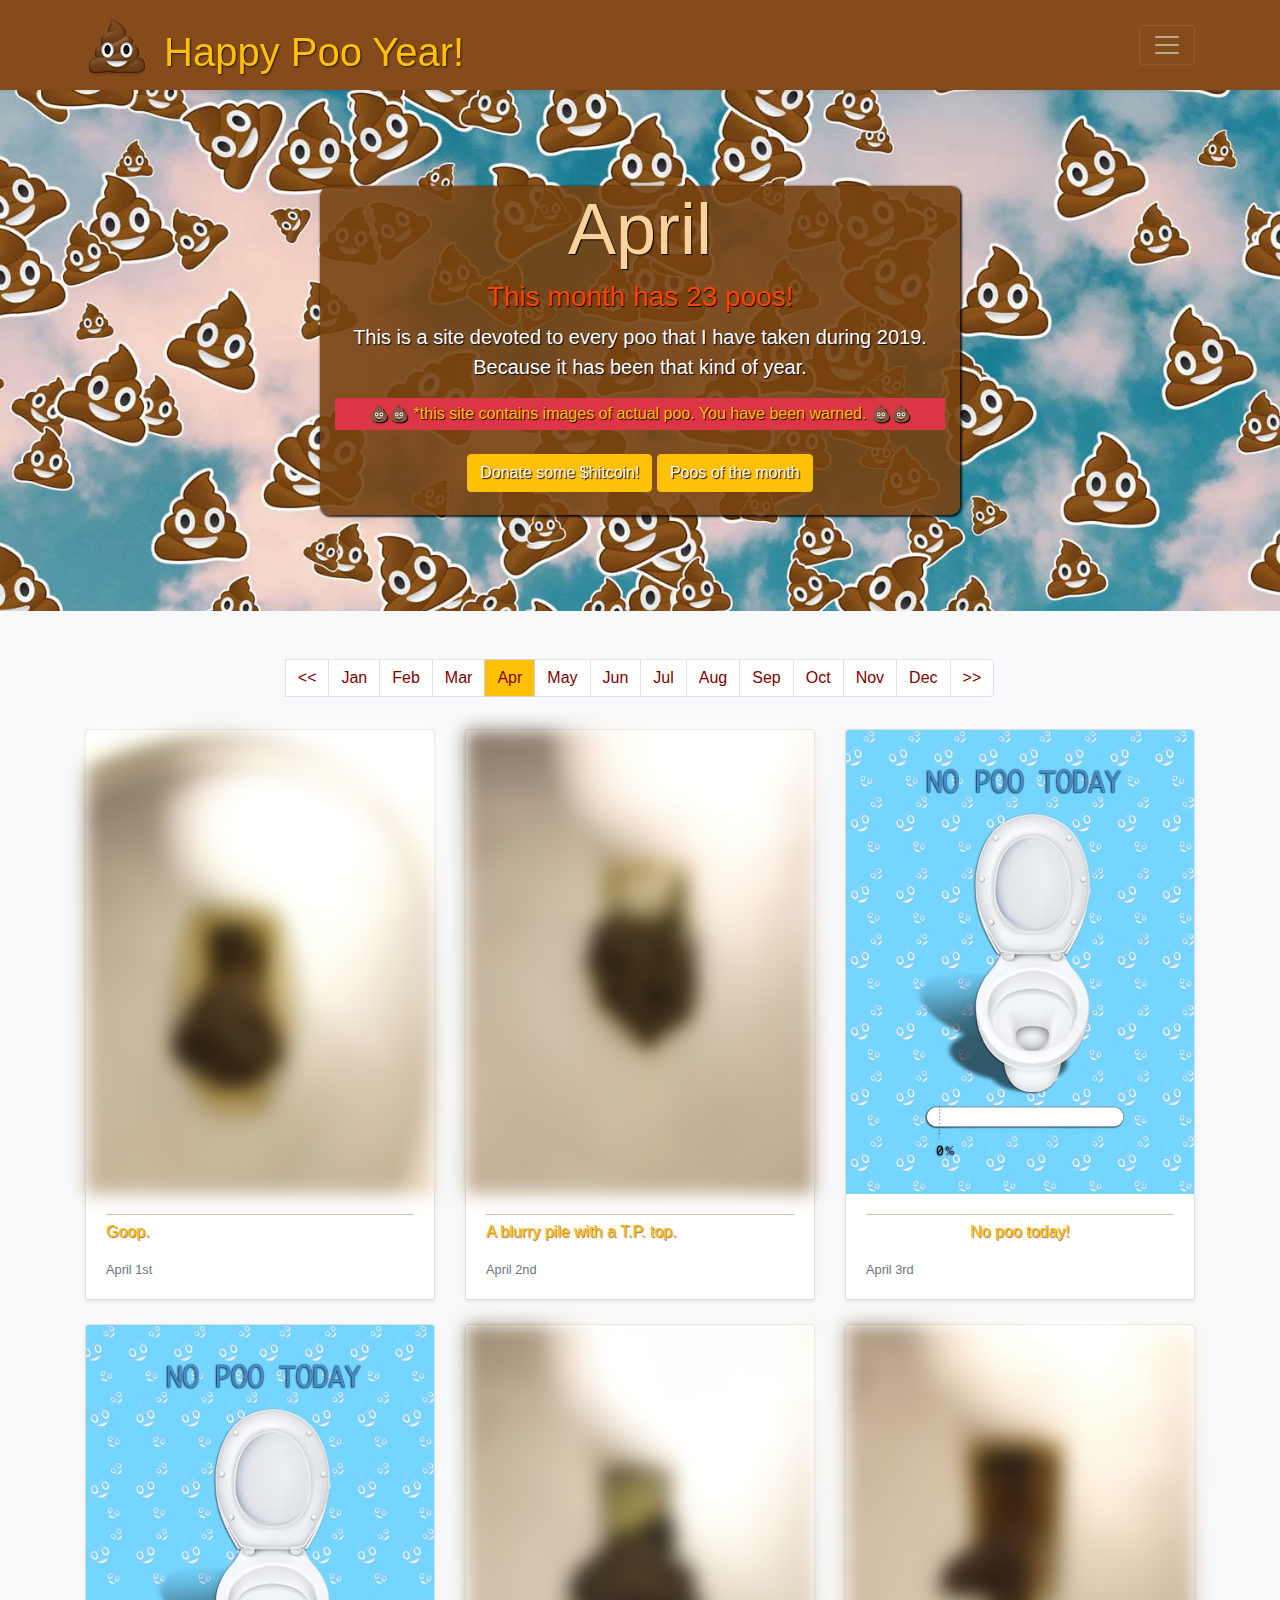
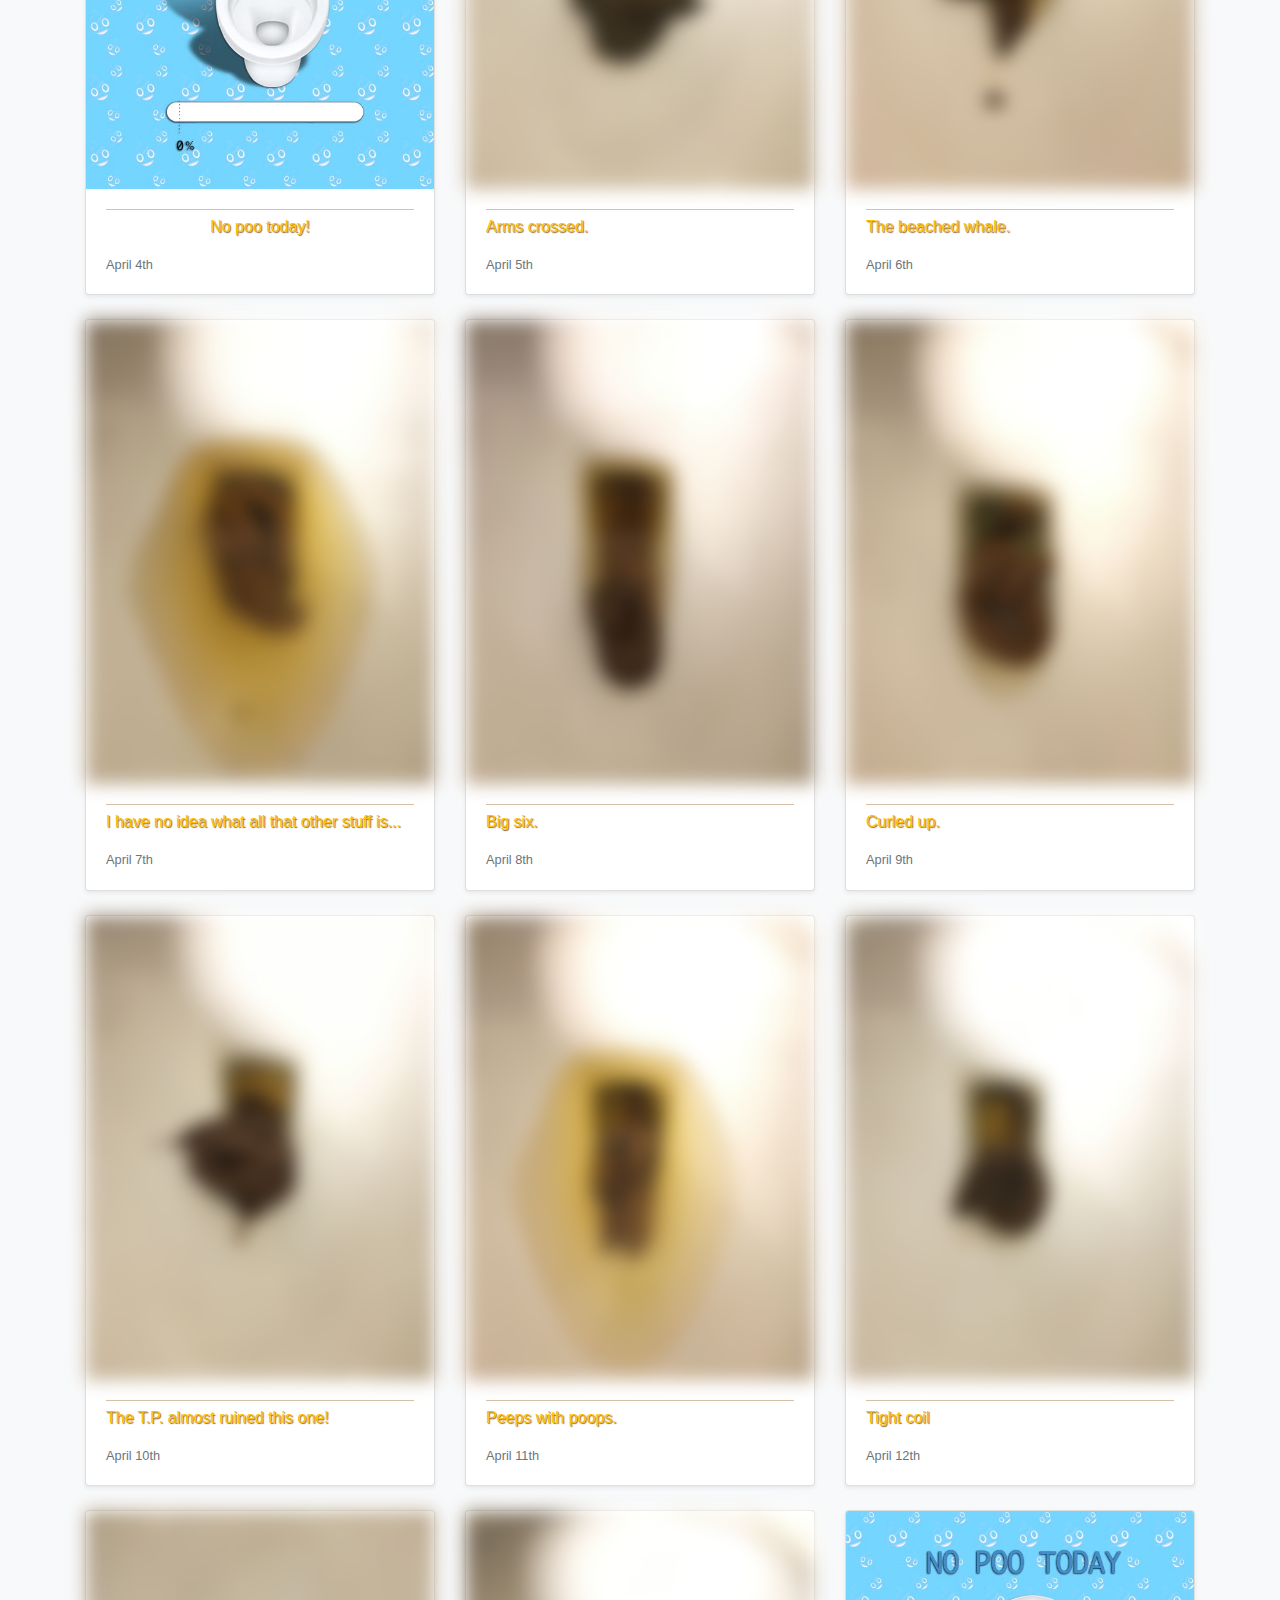
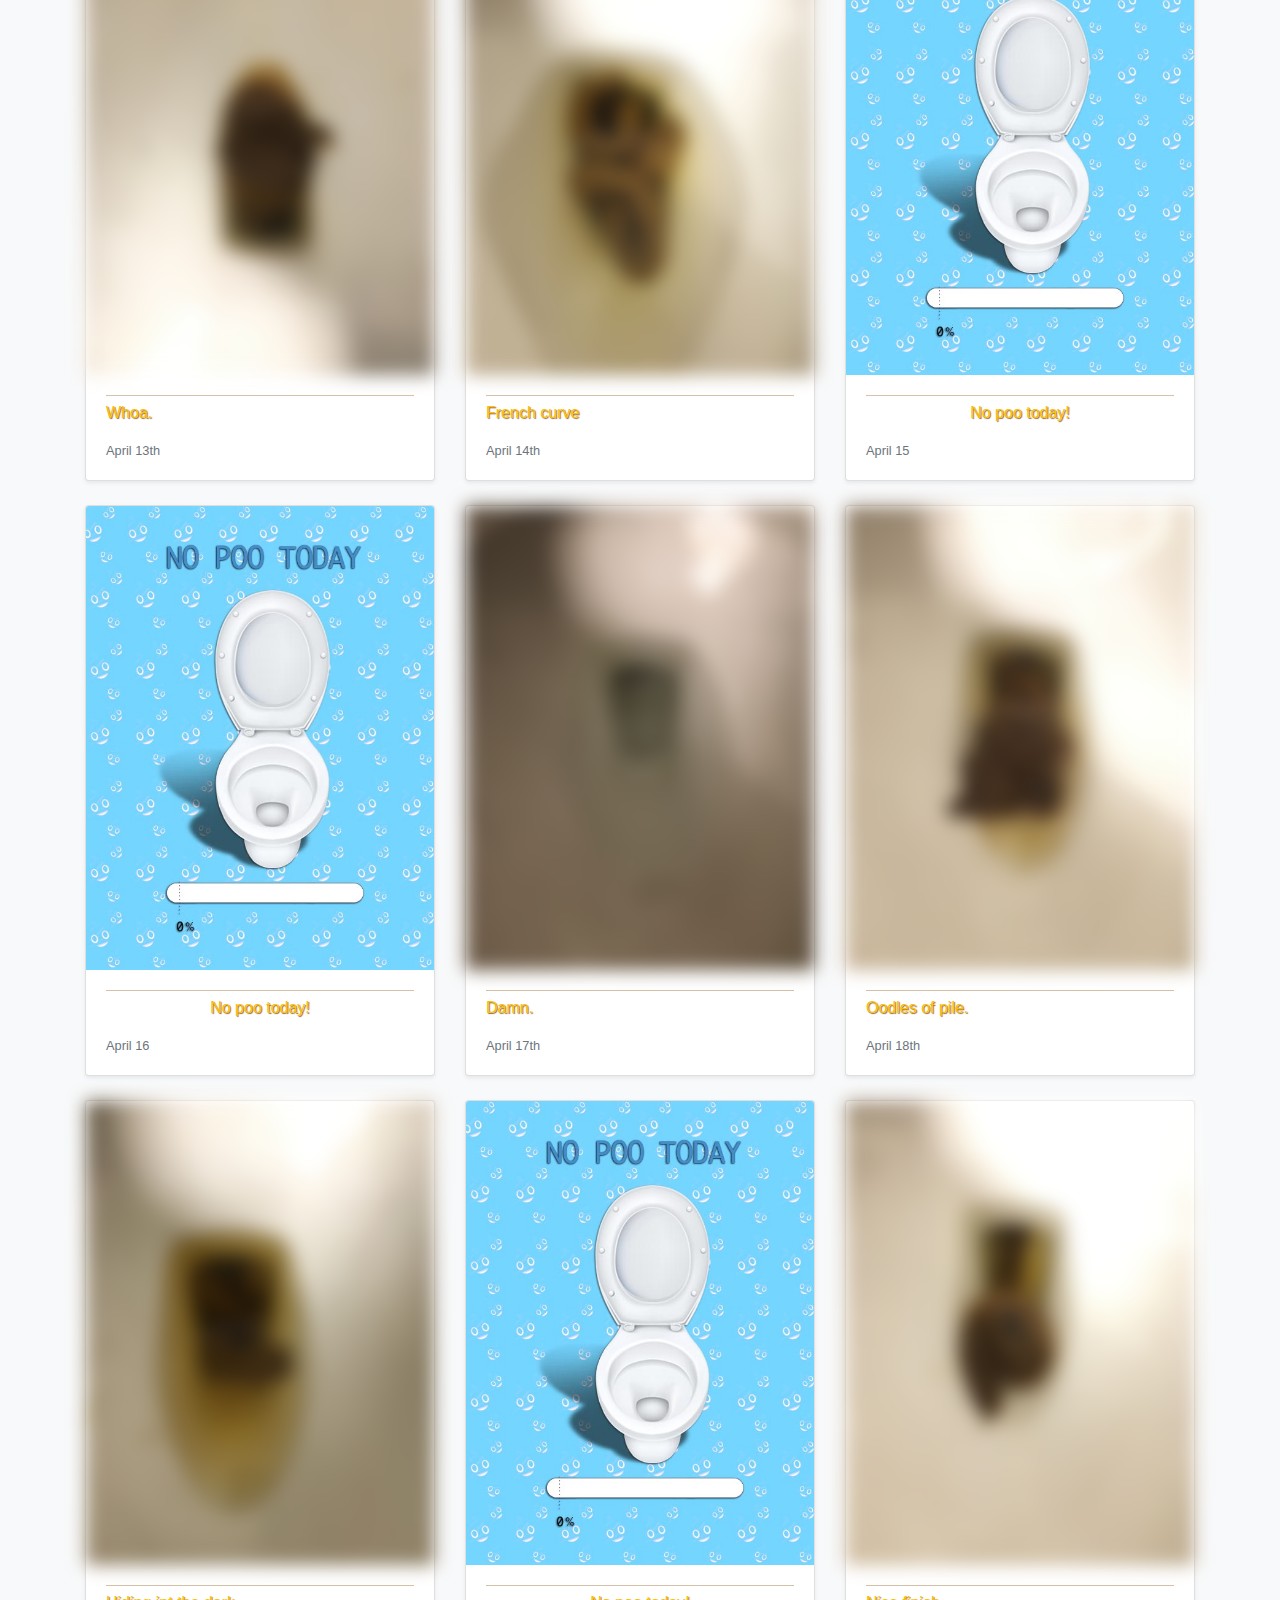
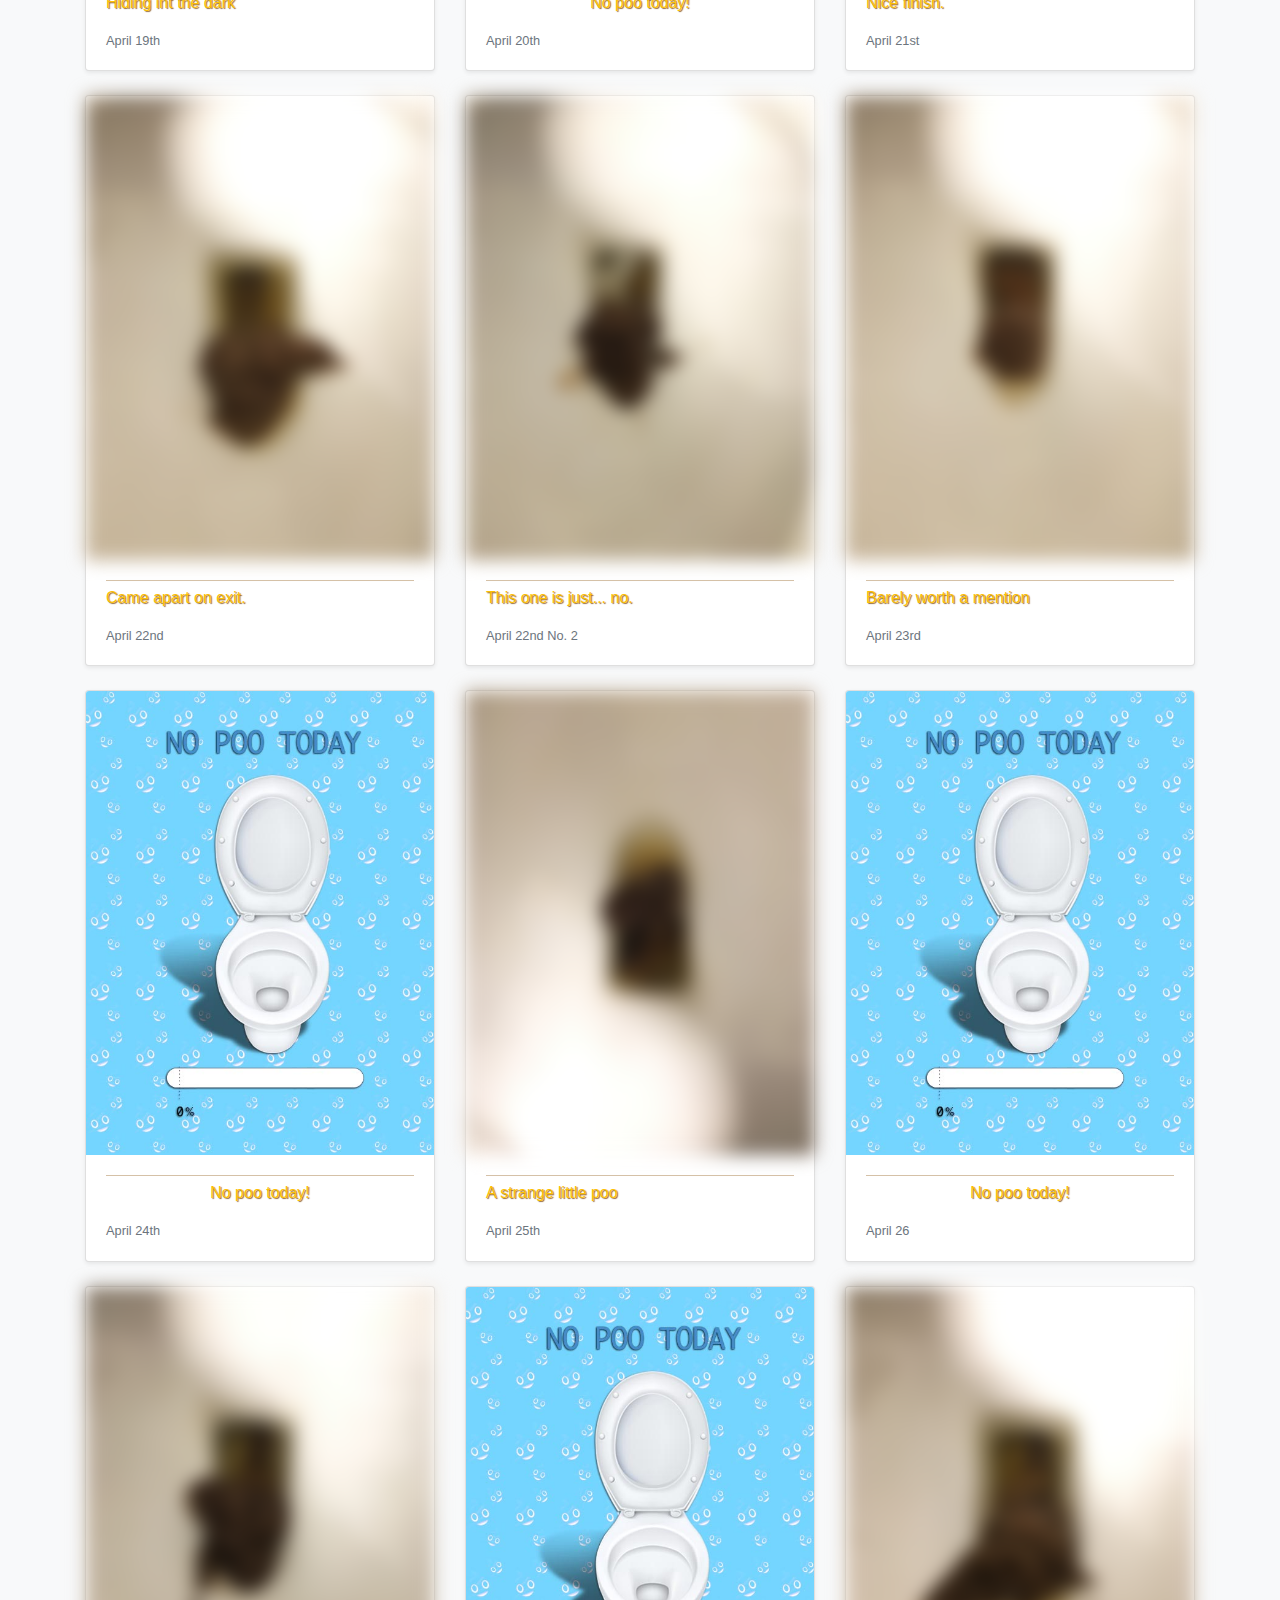
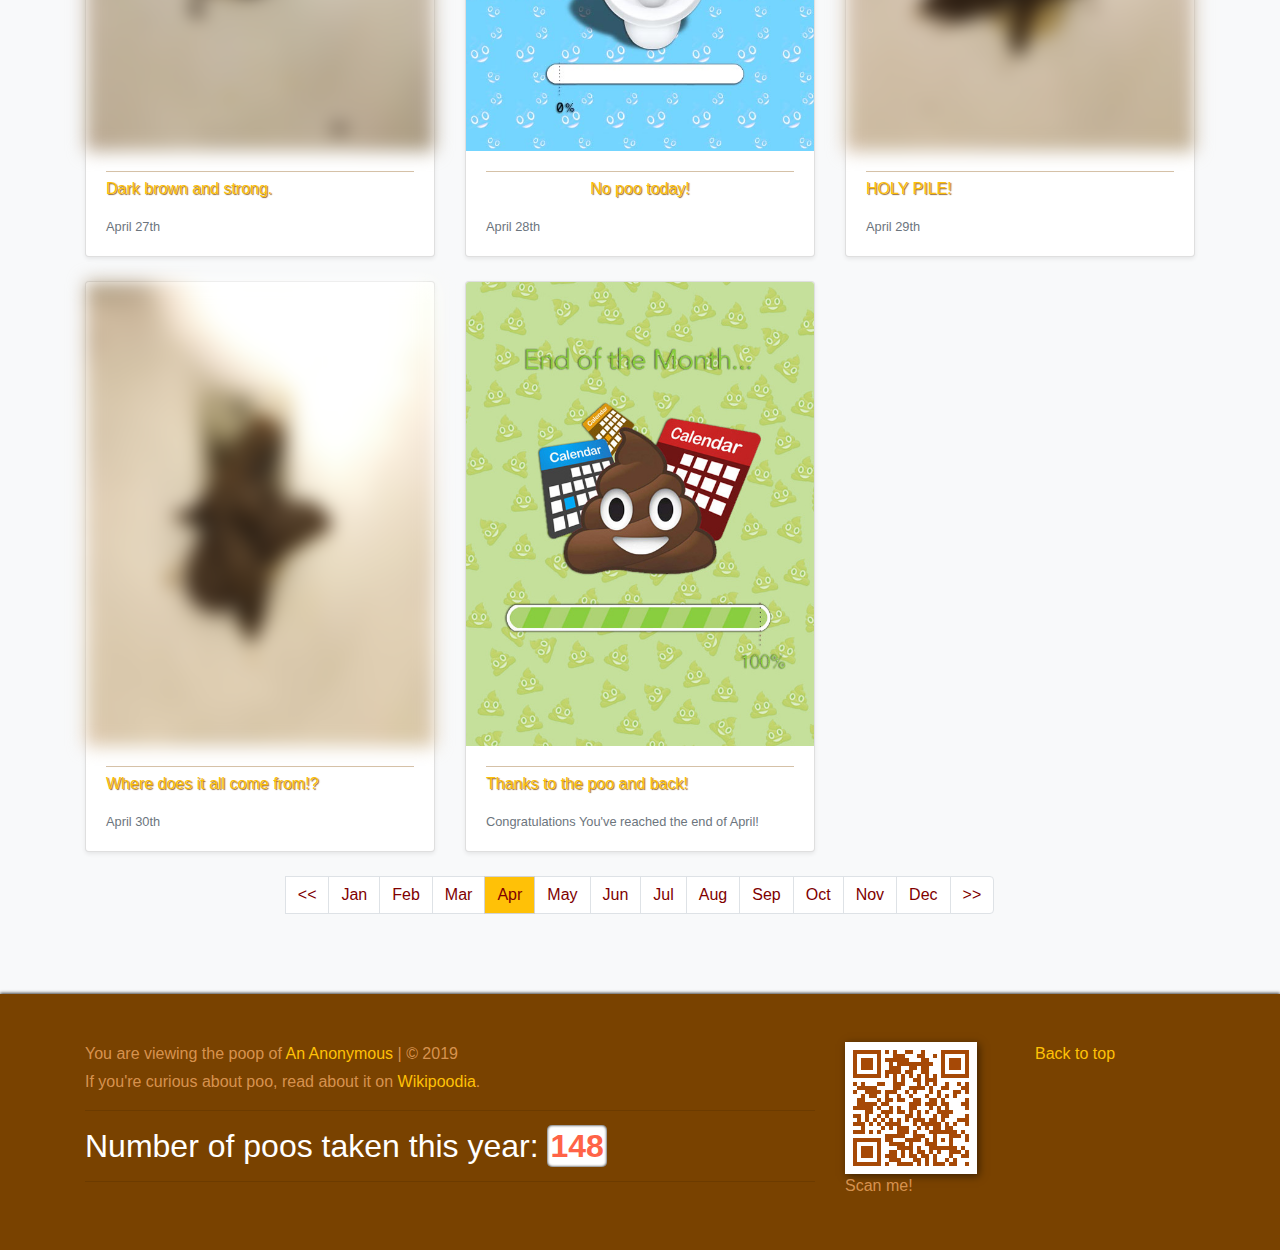
==== apr.html @ ff4b3e68 "Minor changes, and css relocation and cleanup" ====
<!doctype html>
<html lang="en">
  <head>
    <meta charset="utf-8">
    <meta name="viewport" content="width=device-width, initial-scale=1, shrink-to-fit=no">
    <meta name="description" content="">
    <meta name="author" content="Anonymous">
    <title>Happy Poo Year 2019 - April</title>
    <link rel="icon" type="image/x-icon" href="images/favicon.ico">
    <link href="css/bootstrap.min.css" rel="stylesheet">
    <link href="css/lightbox.css" rel="stylesheet">
    <link href="css/main.css" rel="stylesheet">
    <script src="js/fonts.js"></script>
</head>
<body>
  <header>
          <div style="margin: 90px 0 -90px 0;" class="collapse bg-dark" id="navbarHeader">
              <div class="container">
              <div class="row">
                  <div class="col-sm-8 col-md-7 py-4">
                  <h4 class="text-warning">About</h4>
                  <p style="color: rgba(255, 181, 112, 0.712)">This is a year long process in which I photograph every poo I take throughout the year.
                      I think it's interesting to see the different sizes and shapes that poo comes in. Fortunately the color is the same!
                  </p>
                  </div>
                  <div class="col-sm-4 offset-md-1 py-4">
                  <h4 class="text-primary">Fun Stuffers</h4>
                  <ul class="list-unstyled">
                      <li><span style=" color:rgb(255, 255, 255);"><i class="fas fa-toilet-paper"></i></span><a href="https://en.wikipedia.org/wiki/Toilet" target="_blank">  History of the Toilet</a></li>
                      <li><span style=" color:rgb(255, 255, 255);"><i class="fas fa-toilet-paper"></i></span><a href="https://duckduckgo.com/?q=poop+facts&t=brave&ia=web" target="_blank"> Poo Facts</a></li>
                      <li><span style=" color:rgb(255, 255, 255);"><i class="fas fa-toilet-paper"></i></span><a href="https://en.wikipedia.org/wiki/Gastrointestinal_tract" target="_blank"> Bowels</a></li>
                      <li><span style=" color:rgb(255, 255, 255);"><i class="fas fa-toilet-paper"></i></span><a href="https://twitter.com/happypooyear_tk" target="_blank"> Twitter</a></li>
                    </ul>
                  </div>
              </div>
              </div>
          </div>
          <div class="navbar fixed-top  navbar-dark bg-dark shadow-sm">
              <div class="container d-flex justify-content-between">
              <a href="./index.html" class="navbar-brand d-flex align-items-center">
                  <img src="images/poop.png">
                  <h1 style="margin: 13px 0 0 15px;">Happy Poo Year!</h1>
              </a>
              <button class="navbar-toggler" type="button" data-toggle="collapse" data-target="#navbarHeader" aria-controls="navbarHeader" aria-expanded="false" aria-label="Toggle navigation">
                  <span class="navbar-toggler-icon"></span>
              </button>
              </div>
          </div>
  </header>
  <!-- <div class="ribbon">
      <h3>number 2</h3>
  </div> -->
  <main role="main">
          
    <section style="margin-top: 90px;
      background-image: url(images/fallingpoo.jpg);
      padding-top: 6rem;
      padding-bottom: 6rem;
      margin-bottom: 0;
      background-position: 0 50%;
      background-size: 100%;
      border-radius: 0px;" 
    class="jumbotron text-center">
      <div id="txtbg" class="container">
        <h1 style="color:rgb(252, 210, 156);" class="display-3">April</h1>
        <h3 style="color:orangered;">This month has 23 poos!</h3>
        <p style="color:#fff" class="lead">This is a site devoted to every poo that 
          I have taken during 2019. <br> Because it has been that kind of year.</p>
          <p class="p-1 mt-1 bg-danger text-warning ">💩💩 *this site contains images of actual poo. You have been warned. 💩💩</p>
          <a href="#openModal1" class="btn btn-warning">Donate some $hitcoin!</a>
          <a class="btn btn-warning my-2" href="./pom2019.html">Poos of the month</a>
          <div id="openModal1" class="modalDialog">
                  <div>
                  <a href="#close" title="Close" class="closebtn">X</a>
                  <h2 style="color:Orange;">Donate Bitcoin</h2>
                  <img src="images/btc.jpg" alt="BTCWALLET">
                  <p style="color:DodgerBlue;">3NXhy1Xz86d78kq75n7epuwATJjDxdTT8q</p>
                  </div>
                  </div>
      </div>
    </section>
<!-- this is where the calendar starts -->


  <div class="album py-5 bg-light">
      <nav aria-label="Page navigation example">
          <ul class="pagination justify-content-center">
            <li>
              <a class="page-link" href="./mar.html" tabindex="-1" aria-disabled="true"><<</a>
            </li>
            <li class="page-item"><a class="page-link" href="./index.html">Jan</a></li>
            <li class="page-item"><a class="page-link" href="./feb.html">Feb</a></li>
            <li class="page-item"><a class="page-link" href="./mar.html">Mar</a></li>
            <li class="page-item active" aria-current="page">
              <p class="page-link">Apr<span class="sr-only">(current)</span></p>
            </li>
            <li class="page-item"><a class="page-link" href="./may.html">May</a></li>
            <li class="page-item"><a class="page-link" href="./jun.html">Jun</a></li>
            <li class="page-item"><a class="page-link" href="./jul.html">Jul</a></li>
            <li class="page-item"><a class="page-link" href="./aug.html">Aug</a></li>
            <li class="page-item"><a class="page-link" href="./sep.html">Sep</a></li>
            <li class="page-item"><a class="page-link" href="./oct.html">Oct</a></li>
            <li class="page-item"><a class="page-link" href="./nov.html">Nov</a></li>
            <li class="page-item"><a class="page-link" href="./dec.html">Dec</a></li>
            <li class="page-item">
              <a class="page-link" href="./may.html">>></a>
            </li>
          </ul>
      </nav>
      <div class="container">
          <!-- begin row 1 -->  
          <div class="row">
              <div class="col-md-4">
                  <div class="card mb-4 shadow-sm">
                    <a href="images/04April/1st.jpg" data-lightbox="image-1" data-title="April 1st">
                    <img src="images/04April/1st.jpg" id="blur" class="bd-placeholder-img card-img-top" width="100%" height="100%"></a>
                    <div class="card-body">
                      <p class="card-text">Goop.</p>
                      <div class="d-flex justify-content-between align-items-center">
                        <small class="text-muted">April 1st</small>
                      </div>
                    </div>
                  </div>
                </div>
            <div class="col-md-4">
                <div class="card mb-4 shadow-sm">
                  <a href="images/04April/2nd.jpg" data-lightbox="image-1" data-title="April 2nd">
                  <img src="images/04April/2nd.jpg" id="blur" class="bd-placeholder-img card-img-top" width="100%" height="100%"></a>
                  <div class="card-body">
                    <p class="card-text">A blurry pile with a T.P. top.</p>
                    <div class="d-flex justify-content-between align-items-center">
                      <small class="text-muted">April 2nd</small>
                    </div>
                  </div>
                </div>
              </div>
              <div class="col-md-4">
                      <div class="card mb-4 shadow-sm">
                          <a href="images/card-npt.jpg" data-lightbox="image-1" data-title="April 3rd">
                          <img src="images/card-npt.jpg" class="bd-placeholder-img card-img-top" width="100%" height="100%"></a>
                              <div class="card-body">
                              <p class="card-text" style="text-align: center;">No poo today!</p>
                                  <div class="d-flex justify-content-between align-items-center">
                                  <small class="text-muted">April 3rd</small>
                              </div>
                          </div>
                      </div>
                  </div>

        </div>
        <!-- begin row 2 --> 
        <div class="row">
              <div class="col-md-4">
                      <div class="card mb-4 shadow-sm">
                          <a href="images/card-npt.jpg" data-lightbox="image-1" data-title="April 4th">
                          <img src="images/card-npt.jpg" class="bd-placeholder-img card-img-top" width="100%" height="100%"></a>
                              <div class="card-body">
                              <p class="card-text" style="text-align: center;">No poo today!</p>
                                  <div class="d-flex justify-content-between align-items-center">
                                  <small class="text-muted">April 4th</small>
                              </div>
                          </div>
                      </div>
                  </div>
              <div class="col-md-4">
                      <div class="card mb-4 shadow-sm">
                        <a href="images/04April/5th.jpg" data-lightbox="image-1" data-title="April 5th">
                        <img src="images/04April/5th.jpg" id="blur" class="bd-placeholder-img card-img-top" width="100%" height="100%"></a>
                        <div class="card-body">
                          <p class="card-text">Arms crossed.</p>
                          <div class="d-flex justify-content-between align-items-center">
                            <small class="text-muted">April 5th</small>
                          </div>
                        </div>
                      </div>
                    </div>
            <div class="col-md-4">
                <div class="card mb-4 shadow-sm">
                  <a href="images/04April/6th.jpg" data-lightbox="image-1" data-title="April 6th">
                  <img src="images/04April/6th.jpg" id="blur" class="bd-placeholder-img card-img-top" width="100%" height="100%"></a>
                  <div class="card-body">
                    <p class="card-text">The beached whale.</p>
                    <div class="d-flex justify-content-between align-items-center">
                      <small class="text-muted">April 6th</small>
                    </div>
                  </div>
                </div>
              </div>


        </div>
        <!-- begin row 3 --> 
        <div class="row">
              <div class="col-md-4">
                      <div class="card mb-4 shadow-sm">
                        <a href="images/04April/7th.jpg" data-lightbox="image-1" data-title="April 7th">
                        <img src="images/04April/7th.jpg" id="blur" class="bd-placeholder-img card-img-top" width="100%" height="100%"></a>
                        <div class="card-body">
                          <p class="card-text">I have no idea what all that other stuff is...</p>
                          <div class="d-flex justify-content-between align-items-center">
                            <small class="text-muted">April 7th</small>
                          </div>
                        </div>
                      </div>
                    </div>
              <div class="col-md-4">
                      <div class="card mb-4 shadow-sm">
                        <a href="images/04April/8th.jpg" data-lightbox="image-1" data-title="April 8th">
                        <img src="images/04April/8th.jpg" id="blur" class="bd-placeholder-img card-img-top" width="100%" height="100%"></a>
                        <div class="card-body">
                          <p class="card-text">Big six.</p>
                          <div class="d-flex justify-content-between align-items-center">
                            <small class="text-muted">April 8th</small>
                          </div>
                        </div>
                      </div>
                    </div>
            <div class="col-md-4">
                <div class="card mb-4 shadow-sm">
                  <a href="images/04April/9th.jpg" data-lightbox="image-1" data-title="April 9th">
                  <img src="images/04April/9th.jpg" id="blur" class="bd-placeholder-img card-img-top" width="100%" height="100%"></a>
                  <div class="card-body">
                    <p class="card-text">Curled up.</p>
                    <div class="d-flex justify-content-between align-items-center">
                      <small class="text-muted">April 9th</small>
                    </div>
                  </div>
                </div>
              </div>


        </div>
        <!-- begin row 4 --> 
        <div class="row">
              <div class="col-md-4">
                      <div class="card mb-4 shadow-sm">
                        <a href="images/04April/10th.jpg" data-lightbox="image-1" data-title="April 10th">
                        <img src="images/04April/10th.jpg" id="blur" class="bd-placeholder-img card-img-top" width="100%" height="100%"></a>
                        <div class="card-body">
                          <p class="card-text">The T.P. almost ruined this one!</p>
                          <div class="d-flex justify-content-between align-items-center">
                            <small class="text-muted">April 10th</small>
                          </div>
                        </div>
                      </div>
                    </div>
              <div class="col-md-4">
                      <div class="card mb-4 shadow-sm">
                        <a href="images/04April/11th.jpg" data-lightbox="image-1" data-title="April 11th">
                        <img src="images/04April/11th.jpg" id="blur" class="bd-placeholder-img card-img-top" width="100%" height="100%"></a>
                        <div class="card-body">
                          <p class="card-text">Peeps with poops.</p>
                          <div class="d-flex justify-content-between align-items-center">
                            <small class="text-muted">April 11th</small>
                          </div>
                        </div>
                      </div>
                    </div>
            <div class="col-md-4">
                <div class="card mb-4 shadow-sm">
                  <a href="images/04April/12th.jpg" data-lightbox="image-1" data-title="April 12th">
                  <img src="images/04April/12th.jpg" id="blur" class="bd-placeholder-img card-img-top" width="100%" height="100%"></a>
                  <div class="card-body">
                    <p class="card-text">Tight coil</p>
                    <div class="d-flex justify-content-between align-items-center">
                      <small class="text-muted">April 12th</small>
                    </div>
                  </div>
                </div>
              </div>
        </div>
        <!-- begin row 5 --> 
        <div class="row">
              <div class="col-md-4">
                      <div class="card mb-4 shadow-sm">
                        <a href="images/04April/13th.jpg" data-lightbox="image-1" data-title="April 13th">
                        <img src="images/04April/13th.jpg" id="blur" class="bd-placeholder-img card-img-top" width="100%" height="100%"></a>
                        <div class="card-body">
                          <p class="card-text">Whoa.</p>
                          <div class="d-flex justify-content-between align-items-center">
                            <small class="text-muted">April 13th</small>
                          </div>
                        </div>
                      </div>
                    </div>
              <div class="col-md-4">
                      <div class="card mb-4 shadow-sm">
                        <a href="images/04April/14th.jpg" data-lightbox="image-1" data-title="April 14th">
                        <img src="images/04April/14th.jpg" id="blur" class="bd-placeholder-img card-img-top" width="100%" height="100%"></a>
                        <div class="card-body">
                          <p class="card-text">French curve</p>
                          <div class="d-flex justify-content-between align-items-center">
                            <small class="text-muted">April 14th</small>
                          </div>
                        </div>
                      </div>
                    </div>                        <div class="col-md-4">
                          <div class="card mb-4 shadow-sm">
                              <a href="images/card-npt.jpg" data-lightbox="image-1" data-title="April 15th">
                              <img src="images/card-npt.jpg" class="bd-placeholder-img card-img-top" width="100%" height="100%"></a>
                                  <div class="card-body">
                                  <p class="card-text" style="text-align: center;">No poo today!</p>
                                      <div class="d-flex justify-content-between align-items-center">
                                      <small class="text-muted">April 15</small>
                                  </div>
                              </div>
                          </div>
                      </div>
        </div>
        <!-- begin row 6 --> 
        <div class="row">
          <div class="col-md-4">
              <div class="card mb-4 shadow-sm">
                      <a href="images/card-npt.jpg" data-lightbox="image-1" data-title="April 16th">
                      <img src="images/card-npt.jpg" class="bd-placeholder-img card-img-top" width="100%" height="100%"></a>
                          <div class="card-body">
                          <p class="card-text" style="text-align: center;">No poo today!</p>
                              <div class="d-flex justify-content-between align-items-center">
                              <small class="text-muted">April 16</small>
                          </div>
                      </div>
                  </div>
              </div>
              <div class="col-md-4">
                      <div class="card mb-4 shadow-sm">
                        <a href="images/04April/17th.jpg" data-lightbox="image-1" data-title="April 17th">
                        <img src="images/04April/17th.jpg" id="blur" class="bd-placeholder-img card-img-top" width="100%" height="100%"></a>
                        <div class="card-body">
                          <p class="card-text">Damn.</p>
                          <div class="d-flex justify-content-between align-items-center">
                            <small class="text-muted">April 17th</small>
                          </div>
                        </div>
                      </div>
                    </div>
              <div class="col-md-4">
                      <div class="card mb-4 shadow-sm">
                        <a href="images/04April/18th.jpg" data-lightbox="image-1" data-title="April 18th">
                        <img src="images/04April/18th.jpg"id="blur" class="bd-placeholder-img card-img-top" width="100%" height="100%"></a>
                        <div class="card-body">
                          <p class="card-text">Oodles of pile.</p>
                          <div class="d-flex justify-content-between align-items-center">
                            <small class="text-muted">April 18th</small>
                          </div>
                        </div>
                      </div>
                    </div>
        </div>
        <!-- begin row 7 --> 
        <div class="row">
              <div class="col-md-4">
                      <div class="card mb-4 shadow-sm">
                        <a href="images/04April/19th.jpg" data-lightbox="image-1" data-title="April 19th">
                        <img src="images/04April/19th.jpg" id="blur" class="bd-placeholder-img card-img-top" width="100%" height="100%"></a>
                        <div class="card-body">
                          <p class="card-text">Hiding int the dark</p>
                          <div class="d-flex justify-content-between align-items-center">
                            <small class="text-muted">April 19th</small>
                          </div>
                        </div>
                      </div>
                    </div>
                    <div class="col-md-4">
                          <div class="card mb-4 shadow-sm">
                                  <a href="images/card-npt.jpg" data-lightbox="image-1" data-title="April20th ">
                                  <img src="images/card-npt.jpg" class="bd-placeholder-img card-img-top" width="100%" height="100%"></a>
                                      <div class="card-body">
                                      <p class="card-text" style="text-align: center;">No poo today!</p>
                                          <div class="d-flex justify-content-between align-items-center">
                                          <small class="text-muted">April 20th</small>
                                      </div>
                                  </div>
                              </div>
                          </div>
              <div class="col-md-4">
                      <div class="card mb-4 shadow-sm">
                        <a href="images/04April/21st.jpg" data-lightbox="image-1" data-title="April 21st">
                        <img src="images/04April/21st.jpg" id="blur" class="bd-placeholder-img card-img-top" width="100%" height="100%"></a>
                        <div class="card-body">
                          <p class="card-text">Nice finish.</p>
                          <div class="d-flex justify-content-between align-items-center">
                            <small class="text-muted">April 21st</small>
                          </div>
                        </div>
                      </div>
                    </div>

        </div>
                <!-- begin row 8 --> 
                <div class="row">
                      <div class="col-md-4">
                              <div class="card mb-4 shadow-sm">
                                <a href="images/04April/22nd.jpg" data-lightbox="image-1" data-title="April 22nd">
                                <img src="images/04April/22nd.jpg" id="blur" class="bd-placeholder-img card-img-top" width="100%" height="100%"></a>
                                <div class="card-body">
                                  <p class="card-text">Came apart on exit.</p>
                                  <div class="d-flex justify-content-between align-items-center">
                                    <small class="text-muted">April 22nd</small>
                                  </div>
                                </div>
                              </div>
                            </div>
                      <div class="col-md-4">
                              <div class="card mb-4 shadow-sm">
                                <a href="images/04April/22nd2.jpg" data-lightbox="image-1" data-title="April 22nd No. 2">
                                <img src="images/04April/22nd2.jpg" id="blur" class="bd-placeholder-img card-img-top" width="100%" height="100%"></a>
                                <div class="card-body">
                                  <p class="card-text">This one is just... no.</p>
                                  <div class="d-flex justify-content-between align-items-center">
                                    <small class="text-muted">April 22nd No. 2</small>
                                  </div>
                                </div>
                              </div>
                            </div>
                      <div class="col-md-4">
                              <div class="card mb-4 shadow-sm">
                                <a href="images/04April/23rd.jpg" data-lightbox="image-1" data-title="April 23rd">
                                <img src="images/04April/23rd.jpg" id="blur" class="bd-placeholder-img card-img-top" width="100%" height="100%"></a>
                                <div class="card-body">
                                  <p class="card-text">Barely worth a mention</p>
                                  <div class="d-flex justify-content-between align-items-center">
                                    <small class="text-muted">April 23rd</small>
                                  </div>
                                </div>
                              </div>
                            </div>  
                      </div>
          <div class="row">
                  <div class="col-md-4">
                          <div class="card mb-4 shadow-sm">
                                  <a href="images/card-npt.jpg" data-lightbox="image-1" data-title="April 24th">
                                  <img src="images/card-npt.jpg" class="bd-placeholder-img card-img-top" width="100%" height="100%"></a>
                                      <div class="card-body">
                                      <p class="card-text" style="text-align: center;">No poo today!</p>
                                          <div class="d-flex justify-content-between align-items-center">
                                          <small class="text-muted">April 24th</small>
                                      </div>
                                  </div>
                              </div>
                          </div>
                  <div class="col-md-4">
                          <div class="card mb-4 shadow-sm">
                            <a href="images/04April/25th.jpg" data-lightbox="image-1" data-title="April 25th">
                            <img src="images/04April/25th.jpg" id="blur" class="bd-placeholder-img card-img-top" width="100%" height="100%"></a>
                            <div class="card-body">
                              <p class="card-text">A strange little poo</p>
                              <div class="d-flex justify-content-between align-items-center">
                                <small class="text-muted">April 25th</small>
                              </div>
                            </div>
                          </div>
                        </div>
                        <div class="col-md-4">
                              <div class="card mb-4 shadow-sm">
                                      <a href="images/card-npt.jpg" data-lightbox="image-1" data-title="April 26th">
                                      <img src="images/card-npt.jpg" class="bd-placeholder-img card-img-top" width="100%" height="100%"></a>
                                          <div class="card-body">
                                          <p class="card-text" style="text-align: center;">No poo today!</p>
                                              <div class="d-flex justify-content-between align-items-center">
                                              <small class="text-muted">April 26</small>
                                          </div>
                                      </div>
                                  </div>
                              </div>                
                  </div>
          <div class="row">
                  <div class="col-md-4">
                          <div class="card mb-4 shadow-sm">
                            <a href="images/04April/27th.jpg" data-lightbox="image-1" data-title="April 27th">
                            <img src="images/04April/27th.jpg" id="blur" class="bd-placeholder-img card-img-top" width="100%" height="100%"></a>
                            <div class="card-body">
                              <p class="card-text">Dark brown and strong.</p>
                              <div class="d-flex justify-content-between align-items-center">
                                <small class="text-muted">April 27th</small>
                              </div>
                            </div>
                          </div>
                        </div>
                        <div class="col-md-4">
                              <div class="card mb-4 shadow-sm">
                                      <a href="images/card-npt.jpg" data-lightbox="image-1" data-title="April 28th">
                                      <img src="images/card-npt.jpg" class="bd-placeholder-img card-img-top" width="100%" height="100%"></a>
                                          <div class="card-body">
                                          <p class="card-text" style="text-align: center;">No poo today!</p>
                                              <div class="d-flex justify-content-between align-items-center">
                                              <small class="text-muted">April 28th</small>
                                          </div>
                                      </div>
                                  </div>
                              </div> 
                  <div class="col-md-4">
                          <div class="card mb-4 shadow-sm">
                            <a href="images/04April/29th.jpg" data-lightbox="image-1" data-title="April 29th">
                            <img src="images/04April/29th.jpg" id="blur" class="bd-placeholder-img card-img-top" width="100%" height="100%"></a>
                            <div class="card-body">
                              <p class="card-text">HOLY PILE!</p>
                              <div class="d-flex justify-content-between align-items-center">
                                <small class="text-muted">April 29th</small>
                              </div>
                            </div>
                          </div>
                      </div>
                  </div>
                  <div class="row">
                      
                          <div class="col-md-4">
                                  <div class="card mb-4 shadow-sm">
                                    <a href="images/04April/30th.jpg" data-lightbox="image-1" data-title="April 30th">
                                    <img src="images/04April/30th.jpg" id="blur" class="bd-placeholder-img card-img-top" width="100%" height="100%"></a>
                                    <div class="card-body">
                                      <p class="card-text">Where does it all come from!?</p>
                                      <div class="d-flex justify-content-between align-items-center">
                                        <small class="text-muted">April 30th</small>
                                      </div>
                                    </div>
                                  </div>
                              </div>
                      <div class="col-md-4">
                          <div class="card mb-4 shadow-sm">
                              <a href="images/card-eom.jpg" data-lightbox="image-1" data-title="The End!">
                              <img src="images/card-eom.jpg" class="bd-placeholder-img card-img-top" width="100%" height="100%"></a>
                                  <div class="card-body">
                                  <p class="card-text">Thanks to the poo and back!</p>
                                   <div class="d-flex justify-content-between align-items-center">
                                      <small class="text-muted">Congratulations You've reached the end of April!</small>
                                  </div>
                              </div>
                          </div>
                      </div>
                  </div>
      </div> <!-- Container div -->
    <nav aria-label="Page navigation example">
      <ul class="pagination justify-content-center">
        <li>
          <a class="page-link" href="./mar.html" tabindex="-1" aria-disabled="true"><<</a>
        </li>
        <li class="page-item"><a class="page-link" href="./index.html">Jan</a></li>
        <li class="page-item"><a class="page-link" href="./feb.html">Feb</a></li>
        <li class="page-item"><a class="page-link" href="./mar.html">Mar</a></li>
        <li class="page-item active" aria-current="page">
          <p class="page-link">Apr<span class="sr-only">(current)</span></p>
        </li>
        <li class="page-item"><a class="page-link" href="./may.html">May</a></li>
        <li class="page-item"><a class="page-link" href="./jun.html">Jun</a></li>
        <li class="page-item"><a class="page-link" href="./jul.html">Jul</a></li>
        <li class="page-item"><a class="page-link" href="./aug.html">Aug</a></li>
        <li class="page-item"><a class="page-link" href="./sep.html">Sep</a></li>
        <li class="page-item"><a class="page-link" href="./oct.html">Oct</a></li>
        <li class="page-item"><a class="page-link" href="./nov.html">Nov</a></li>
        <li class="page-item"><a class="page-link" href="./dec.html">Dec</a></li>
        <li class="page-item">
          <a class="page-link" href="./may.html">>></a>
        </li>
      </ul>
  </nav>
</div>
</main>
<footer>
    <div class="container">
      <div class="row align-items-start">
        <div class="col">
          <div class="col-md-6.5">
            <p>You are viewing the poop of <a href="#">An Anonymous</a> | &copy; 2019</p>
            <p> If you're curious about poo, read about it on <a href="https://en.wikipedia.org/wiki/Feces" target="_blank">Wikipoodia</a>.</p>
            <hr>
            <h2 class="display-5 text-white">Number of poos taken this year: <strong id="numopoo" class="strongpoo"></strong></h2>
            <hr>
          </div>
        </div>
        <div class="col-md-2">
          <img style="box-shadow: 2px 2px 8px rgba(0, 0, 0, 0.5);" src="images/qr.jpg">
          <p>Scan me!</p>
        </div>
        <div class="col-md-2">
          <a href="#">Back to top</a>
        </div>
    </div>
  </footer>
<script src="js/lightbox-plus-jquery.js" ></script>
<script src="js/overlay.js" ></script>
<script src="js/numberofpoos.js"></script>
<script src="https://code.jquery.com/jquery-3.3.1.slim.min.js" integrity="sha384-q8i/X+965DzO0rT7abK41JStQIAqVgRVzpbzo5smXKp4YfRvH+8abtTE1Pi6jizo" crossorigin="anonymous"></script>
<script src="https://cdnjs.cloudflare.com/ajax/libs/popper.js/1.14.7/umd/popper.min.js" integrity="sha384-UO2eT0CpHqdSJQ6hJty5KVphtPhzWj9WO1clHTMGa3JDZwrnQq4sF86dIHNDz0W1" crossorigin="anonymous"></script>
<script src="https://stackpath.bootstrapcdn.com/bootstrap/4.3.1/js/bootstrap.min.js" integrity="sha384-JjSmVgyd0p3pXB1rRibZUAYoIIy6OrQ6VrjIEaFf/nJGzIxFDsf4x0xIM+B07jRM" crossorigin="anonymous"></script>
</body>
</html>
---- css/main.css ----
@media (max-width: 767px) { 

  body > main {
  padding: 0;
  margin: 0;
}

body > header > div.navbar.fixed-top.navbar-dark.bg-dark.shadow-sm > div > a > h1 { 
  font-size: 80%;
}

body > main > section img {
  background-repeat: repeat;
}

body > main > div > nav > ul > li {
  font-size:  50%;
  width: 25px;
}

body > main > div > div > nav > ul > li {
  font-size:  50%;
  width: 25px;
}

#txtbg > h1 {
  font-size: 2em;
}

#openModal1 > div {
  width: 80%;
  font-size: 85%;
}

body > div.ribbon {
  border: 1px solid red;
  background-color: red;
  position: fixed;
  box-shadow: 1px 1px 3px #000;
  transform: rotate(35deg);
  top: 7px;
  right: -26px;
  width: 175px;
  height: 25px;
  z-index: 100000;  
}

body > div.ribbon h6{
  margin: 5px 0 0 60px;
  font-weight: 100;
  font-size: 80%;
}

body > div.ribbon h5{
  margin: 5px 0 0 60px;
  font-weight: 100;
  font-size: 80%;
}
body > div.ribbon h4{
  margin: 5px 0 0 60px;
  font-weight: 100;
  font-size: 80%;
}
body > div.ribbon h3{
  margin: 5px 0 0 80px;
  font-weight: 100;
  font-size: 80%;
}
body > div.ribbon h2{
  margin: 5px 0 0 60px;
  font-weight: 100;
  font-size: 80%;
}
body > div.ribbon h1{
  margin: 5px 0 0 90px;
  font-weight: 100;
  font-size: 80%;
}

body > footer {
  text-align: center;
}

.page-link {
  font-size: 1em;
  padding: 5px 0 5px 3px;
}

} 

/* end media selectors */

.card-text {
  border-top: 1px solid rgb(150, 99, 36, 0.4);
  padding-top: 5px;
  color: #fdc007;
  text-shadow: 1px 1px 1px rgb(121, 66, 0, 0.8);
}

.ribbon {
  border: 1px solid red;
  background-color: red;
  position: fixed;
  box-shadow: 1px 1px 3px #000;
  transform: rotate(35deg);
  top: 18px;
  right: -78px;
  width: 275px;
  height: 65px;
  z-index: 100000;
}

.ribbon h6 {
  margin: 22px 0 0 70px;
  color: #fff;
}

.ribbon h5 {
  margin: 22px 0 0 55px;
  color: #fff;
}
.ribbon h4 {
  margin: 22px 0 0 55px;
  color: #fff;
}
.ribbon h3 {
  margin: 22px 0 0 55px;
  color: #fff;
}
.ribbon h2 {
  margin: 22px 0 0 55px;
  color: #fff;
}
.ribbon h1 {
  margin: 10px 0 0 80px;
  color: #fff;
}

.jumbotron p:last-child {
  margin-bottom: 0;
}

.jumbotron-heading {
  font-weight: 300;
}

.navbar h1 {
  color: #ffc107;
  font-family: "Arial Black", Gadget, sans-serif;
  text-shadow: 1px 1px 2px rgba(0, 0, 0, 0.7);
}

#txtbg {
  text-shadow: 1px 1px 1px #000;
  background-color: rgba(117, 65, 16, 0.9);
  border-radius: 10px;
  box-shadow: 1px 1px 2px 1px rgba(0, 0, 0, 0.8);
  padding-bottom: 15px;
}

#txtbg .btn {
  color: floralwhite;
}

strong {
  color: tomato;
}

strong.strongpoo {
  background-color: #fff;
  padding: 3px;
  border-radius: 5px;
  box-shadow: inset 0 0 3px #000000;
}

#blur {
  -webkit-filter: blur(9px); /* Safari 6.0 - 9.0 */
  filter: blur(9px);
  }

.page-item.active .page-link {
  color: maroon;
  background-color: #ffc107;
  border-color: lightgray;
}

.page-link {
  color: maroon;
}

.jumbotron .container {
  max-width: 40rem;
}

footer {
  padding-top: 3rem;
  padding-bottom: 3rem;
  background-color: rgb(121, 66, 0);
  box-shadow: 0px -1px 3px rgba(0, 0, 0, 0.726);
}

footer p {
  margin-bottom: .25rem;
  color: rgba(255, 181, 112, 0.712);
}
footer a {
  color: #ffc107;
}
footer a:hover {
  color: #ffda6c;
  text-decoration: none;
}

.modalDialog {
  position: fixed;
  font-family: Arial, Helvetica, sans-serif;
  top: 0;
  right: 0;
  bottom: 0;
  left: 0;
  background: rgba(0,0,0,0.8);
  z-index: 99999;
  opacity:0;
  -webkit-transition: opacity 400ms ease-in;
  -moz-transition: opacity 400ms ease-in;
  transition: opacity 400ms ease-in;
  pointer-events: none;
}

.modalDialog:target {
    opacity:1;
    pointer-events: auto;
}

.modalDialog > div {
  text-align: center;
  width: 400px;
  position: relative;
  margin: 10% auto;
  padding: 15px 20px 5px 20px;
  border-radius: 10px;
  background: #fff;
}

.closebtn {
  background: #fff;
  padding-top: 2px;
  position: absolute;
  right: 4px;
  top: 4px;
  height: 30px;
  width: 30px;
  text-decoration: none;
}

li  a{
  list-style-type: none;
  color:tomato;
    
}
li  a:hover{
  list-style-type: none;
  color:#fff;
}

.overlay {
  position:fixed;
  top:0;
  bottom:0;
  left:0;
  right:0;
  background-color:rgb(70, 32, 2);
  opacity:0.9;
  z-index:1001;
}
.overlay-message{
  border: 1px soli rgb(51, 51, 51);
  border-radius: 5px;
  position: fixed;
  top: 30%;
  left: 50%;
  margin-left: -37.5%;
  padding: 25px;
  width: 75%;
  height: auto;
  background-color:#fff;
  opacity:1;
  z-index:1002;
}
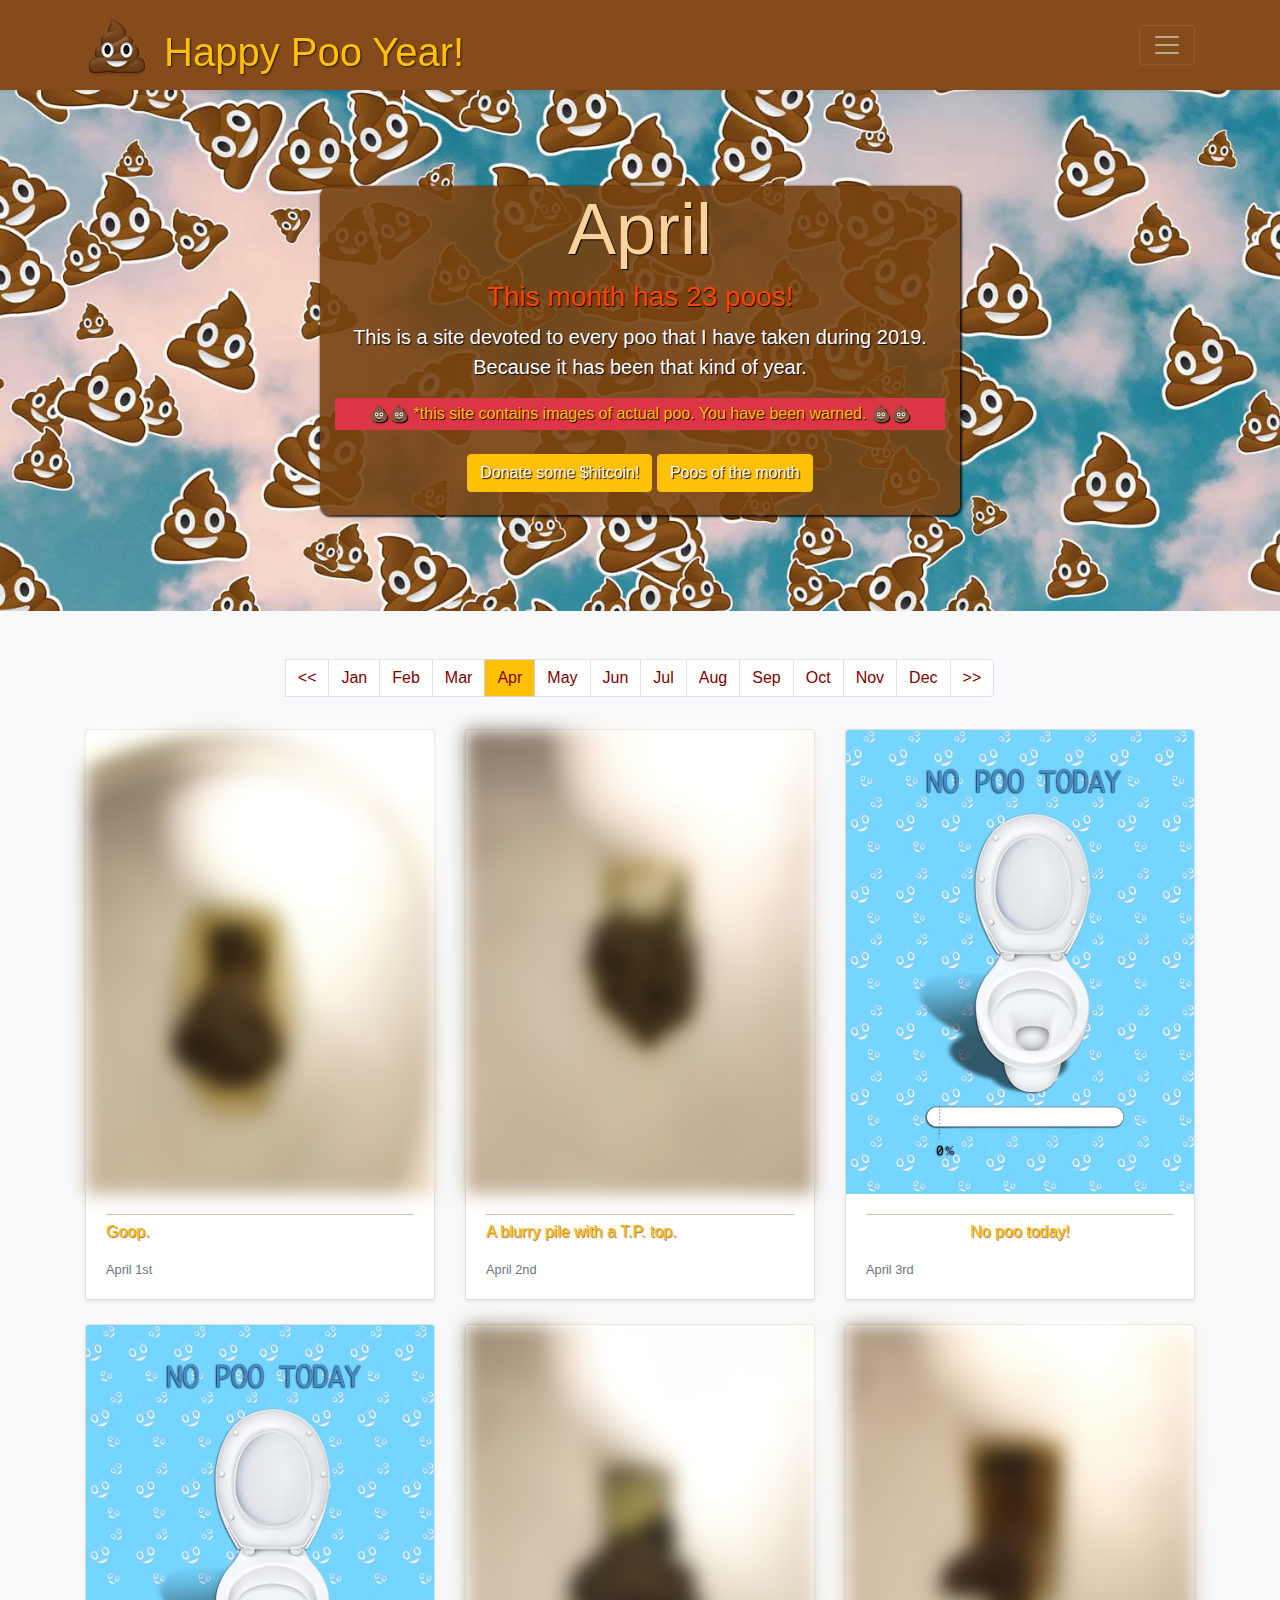
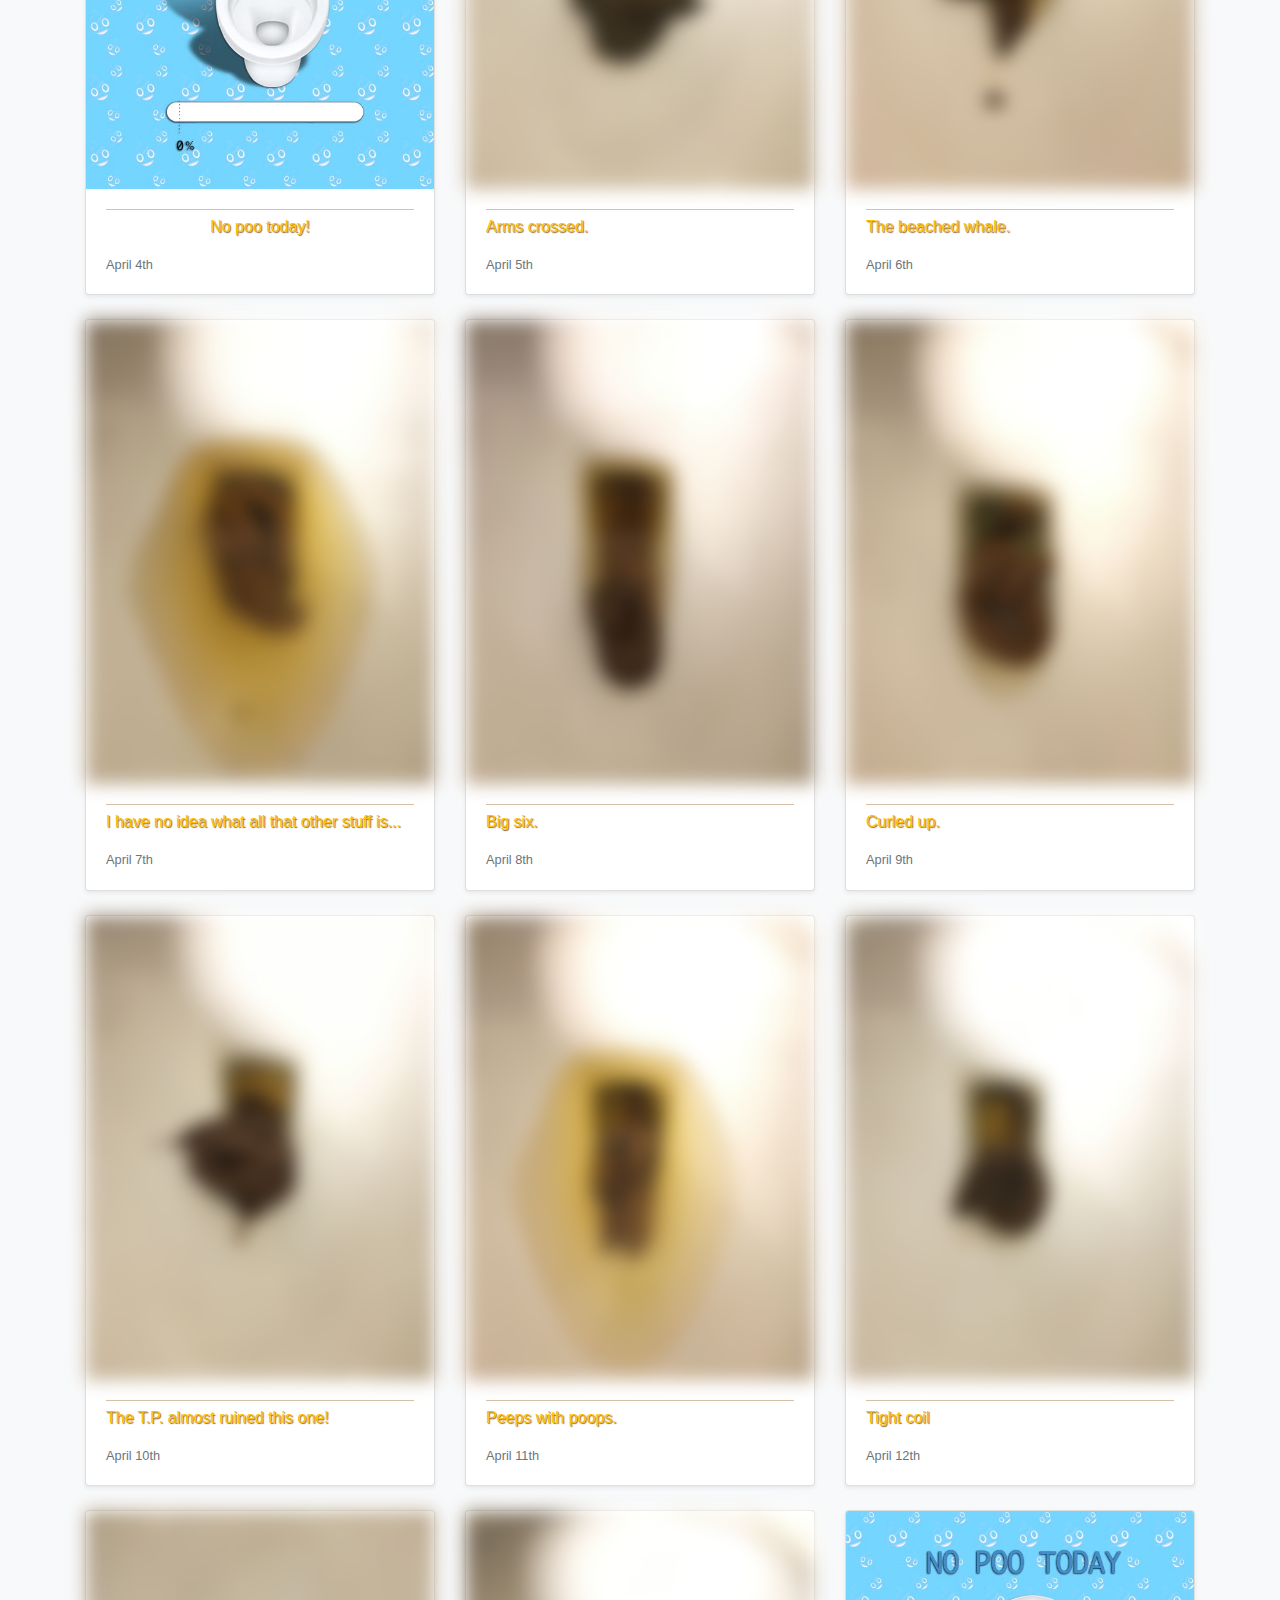
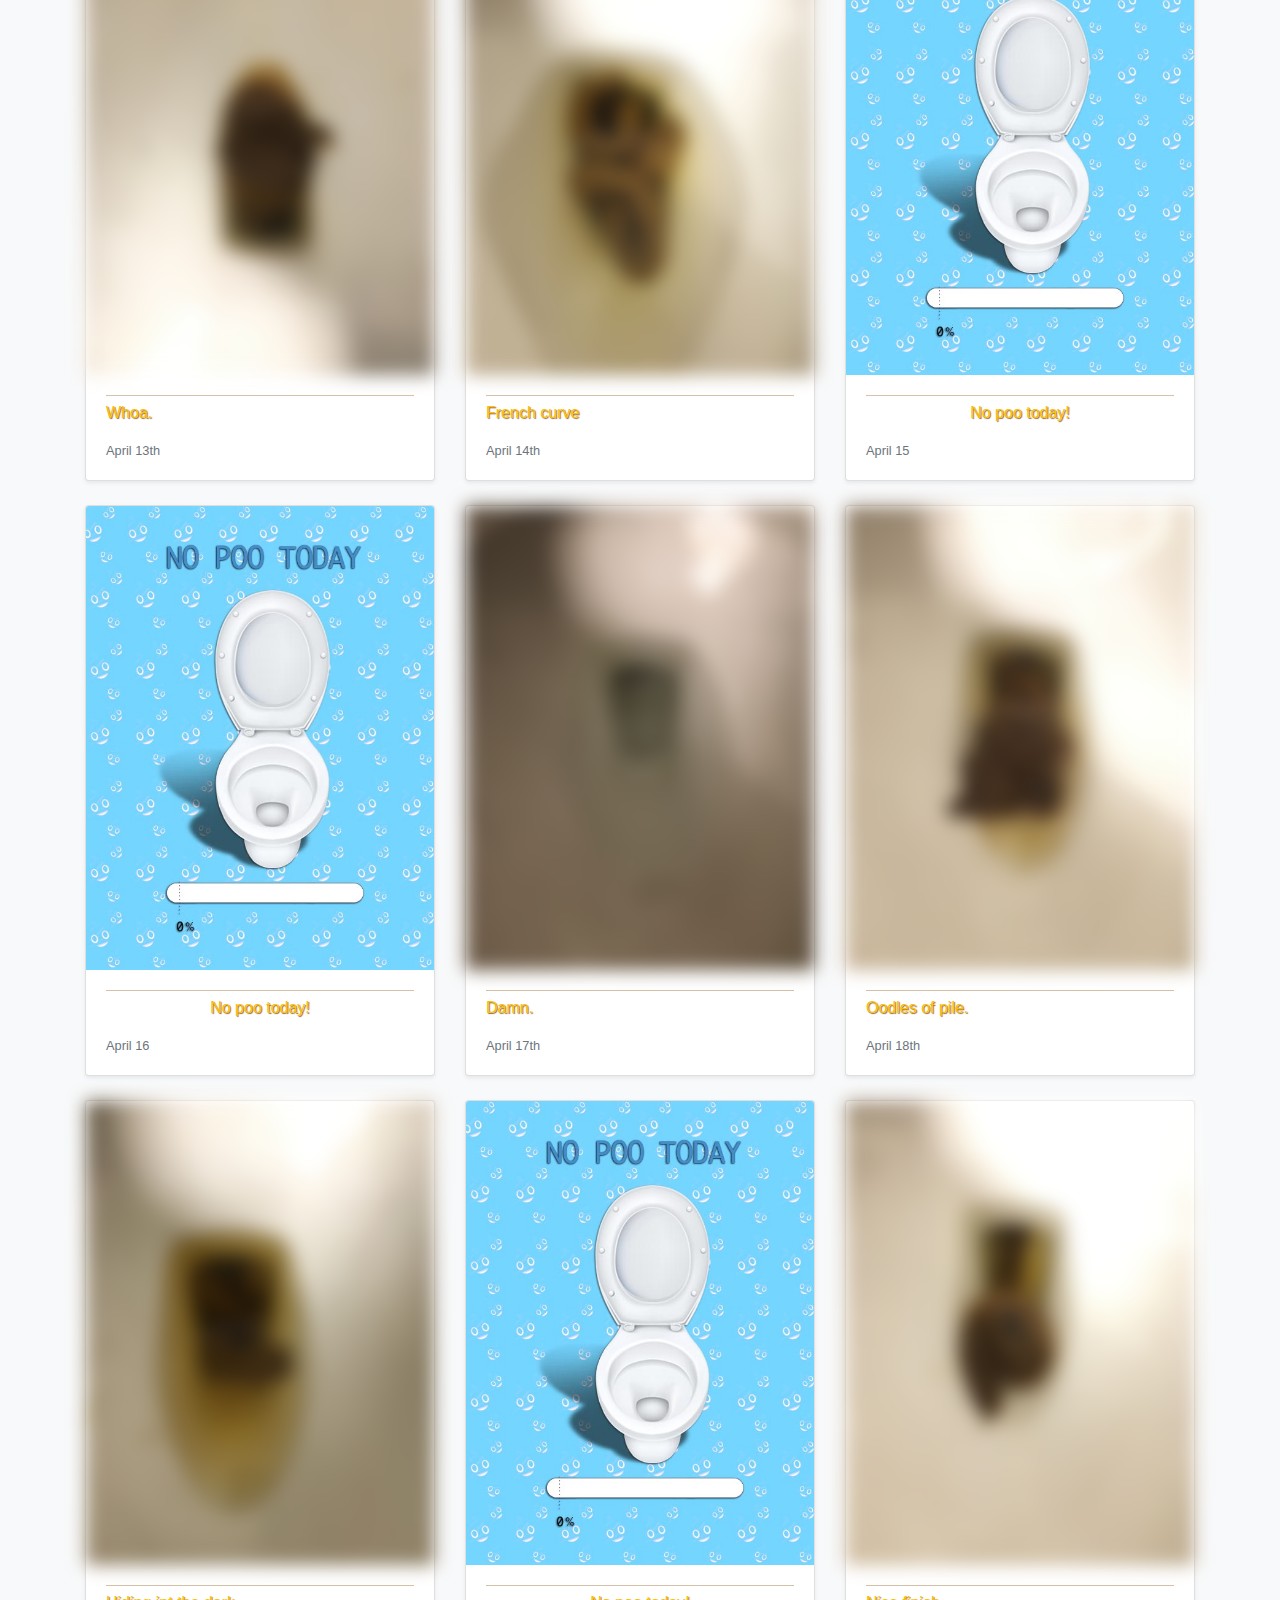
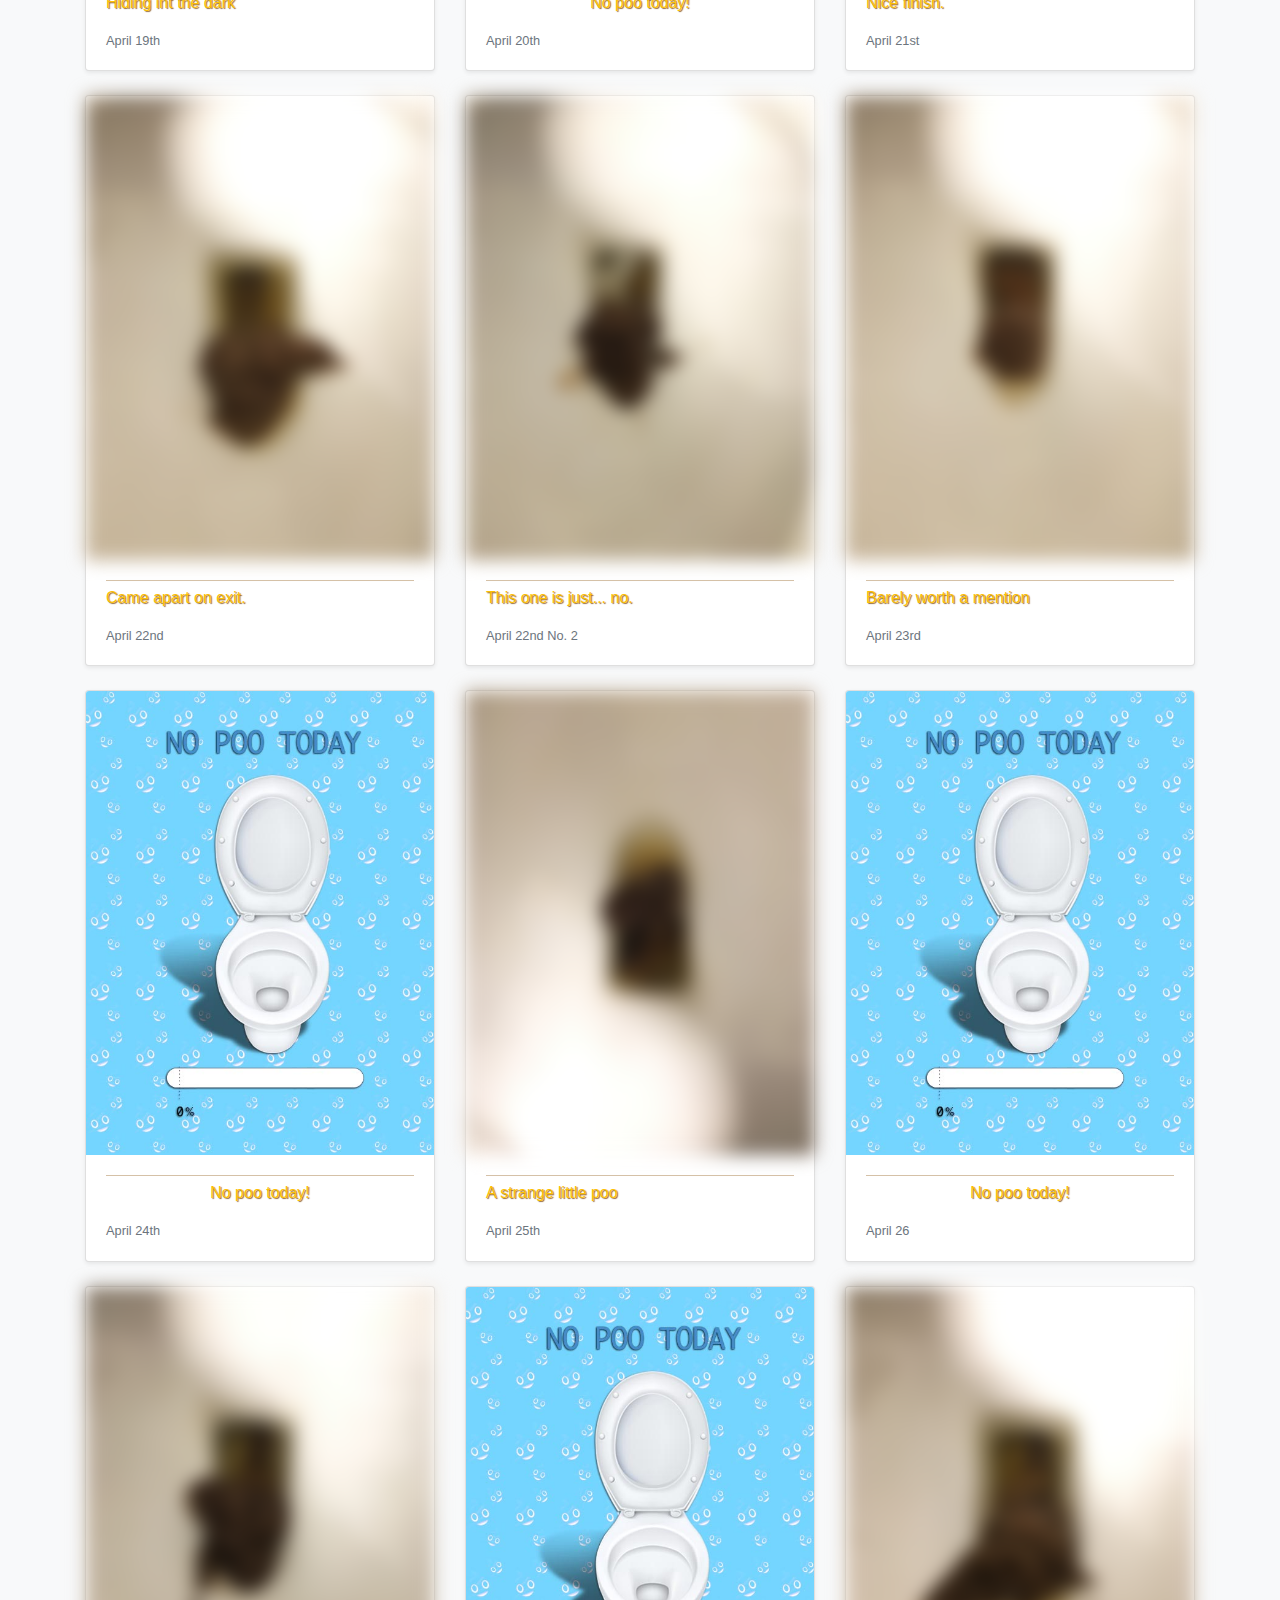
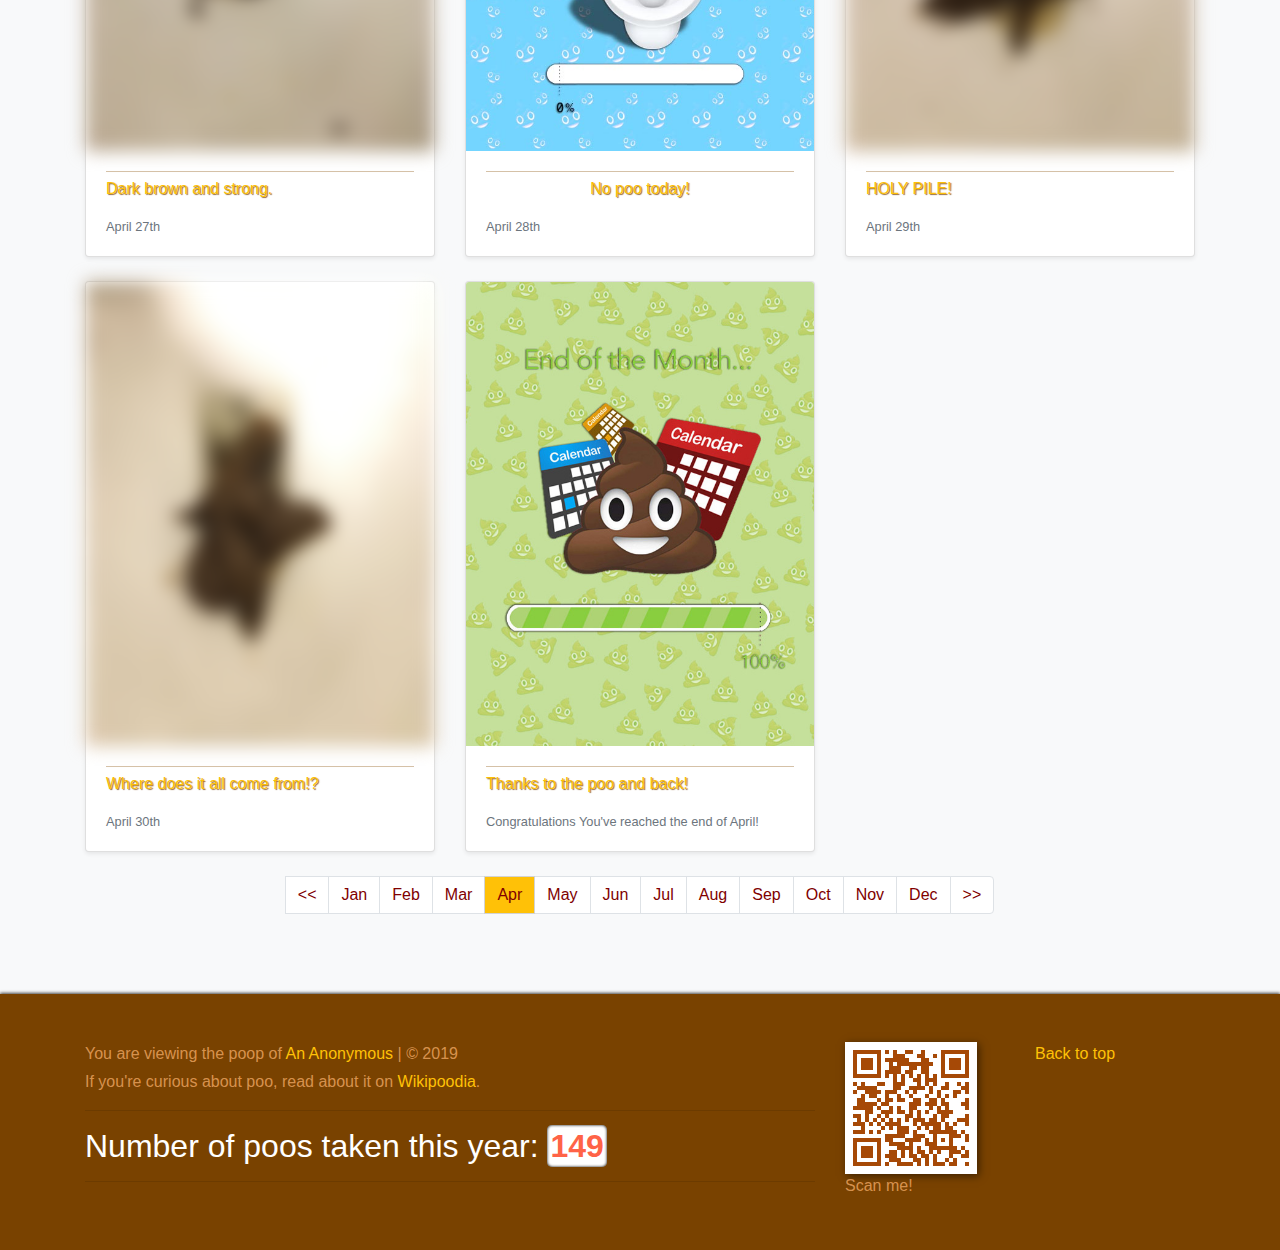
==== commit 4591a20d: "added world toilet organization link" ====
--- a/apr.html
+++ b/apr.html
@@ -24,12 +24,13 @@
                   </p>
                   </div>
                   <div class="col-sm-4 offset-md-1 py-4">
-                  <h4 class="text-primary">Fun Stuffers</h4>
-                  <ul class="list-unstyled">
+                    <h4 class="text-primary">Fun Stuffers</h4>
+                    <ul class="list-unstyled">
+                      <li><span style=" color:rgb(255, 255, 255);"><i class="fas fa-toilet-paper"></i></span><a href="https://twitter.com/happypooyear_tk" target="_blank"> Twitter</a></li>
+                      <li><span style=" color:rgb(255, 255, 255);"><i class="fas fa-toilet-paper"></i></span><a href="https://en.wikipedia.org/wiki/Gastrointestinal_tract" target="_blank"> Bowels</a></li>
+                      <li><span style=" color:rgb(255, 255, 255);"><i class="fas fa-toilet-paper"></i></span><a href="https://duckduckgo.com/?q=poop+facts&t=brave&ia=web" target="_blank"> Poo Facts</a></li>
                       <li><span style=" color:rgb(255, 255, 255);"><i class="fas fa-toilet-paper"></i></span><a href="https://en.wikipedia.org/wiki/Toilet" target="_blank">  History of the Toilet</a></li>
-                      <li><span style=" color:rgb(255, 255, 255);"><i class="fas fa-toilet-paper"></i></span><a href="https://duckduckgo.com/?q=poop+facts&t=brave&ia=web" target="_blank"> Poo Facts</a></li>
-                      <li><span style=" color:rgb(255, 255, 255);"><i class="fas fa-toilet-paper"></i></span><a href="https://en.wikipedia.org/wiki/Gastrointestinal_tract" target="_blank"> Bowels</a></li>
-                      <li><span style=" color:rgb(255, 255, 255);"><i class="fas fa-toilet-paper"></i></span><a href="https://twitter.com/happypooyear_tk" target="_blank"> Twitter</a></li>
+                      <li><span style=" color:rgb(255, 255, 255);"><i class="fas fa-toilet-paper"></i></span><a href="http://worldtoilet.org/" target="_blank"> World Toilet Organization</a></li>
                     </ul>
                   </div>
               </div>
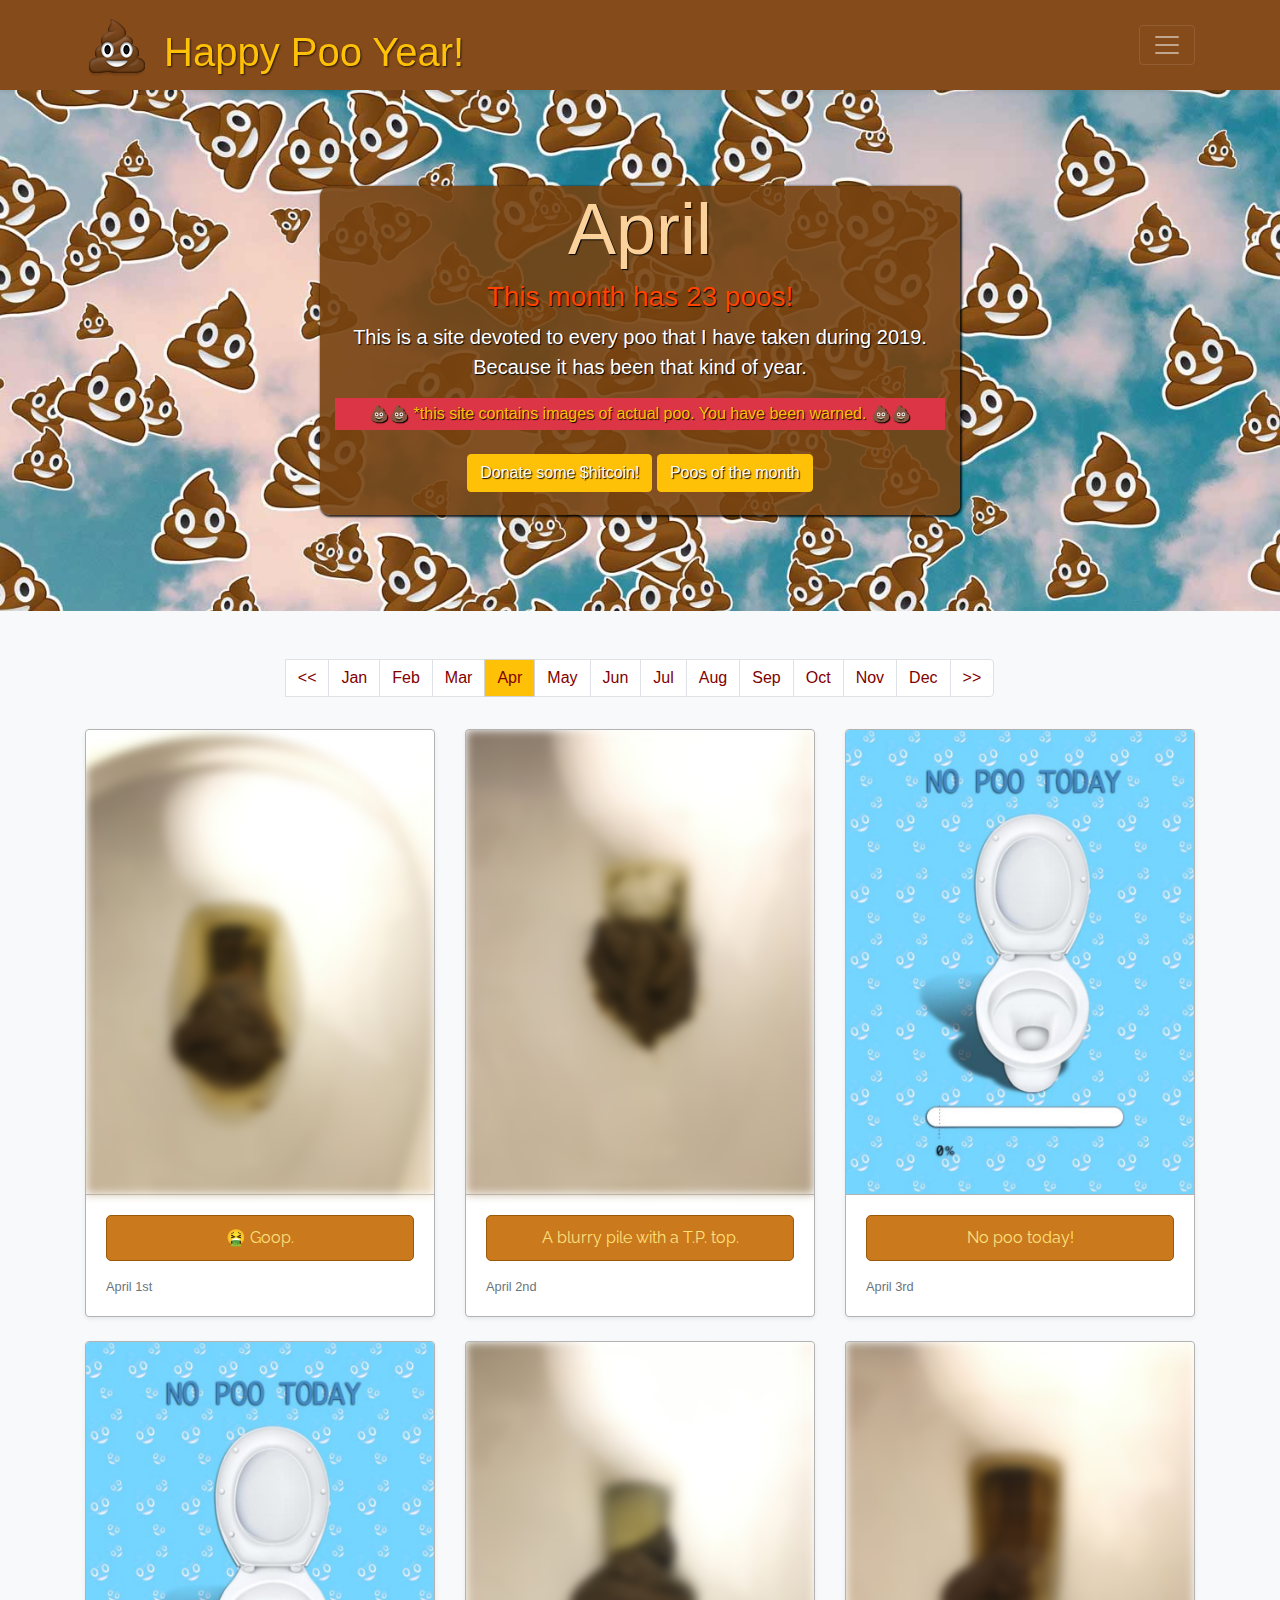
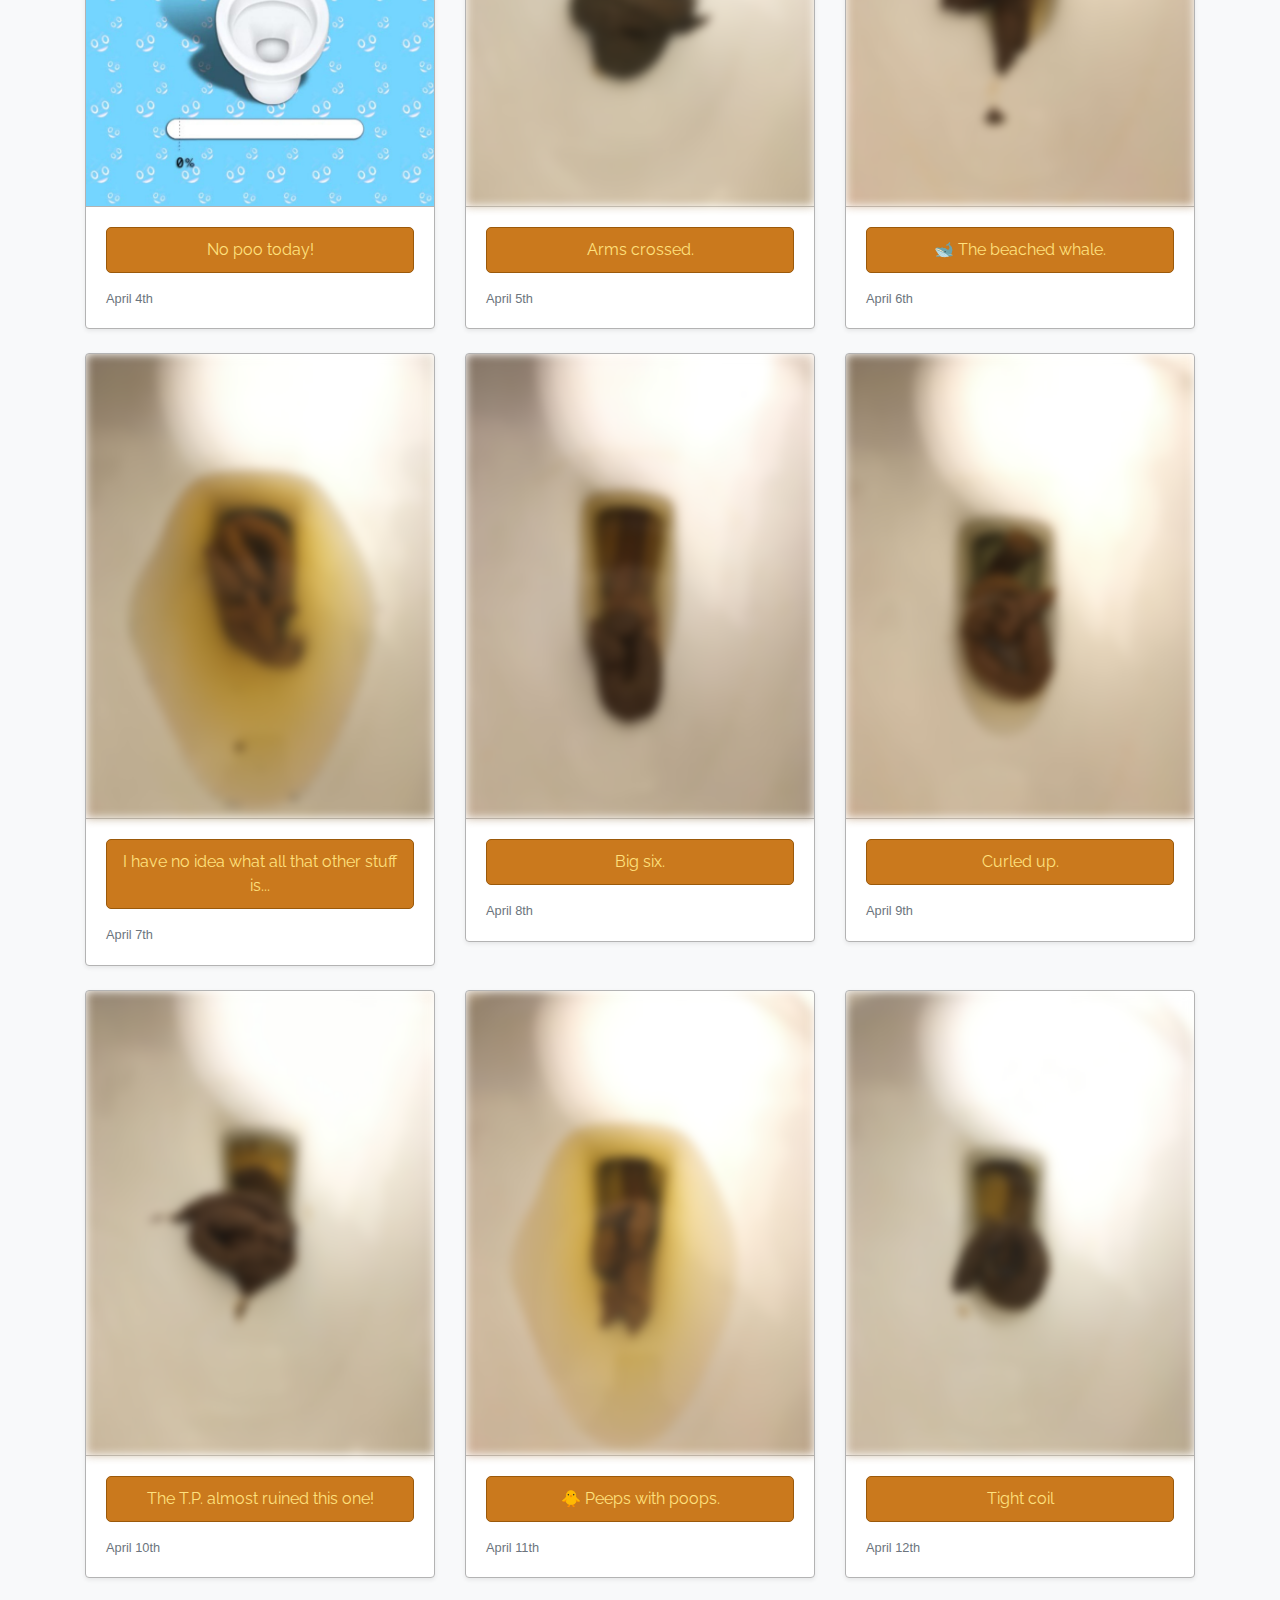
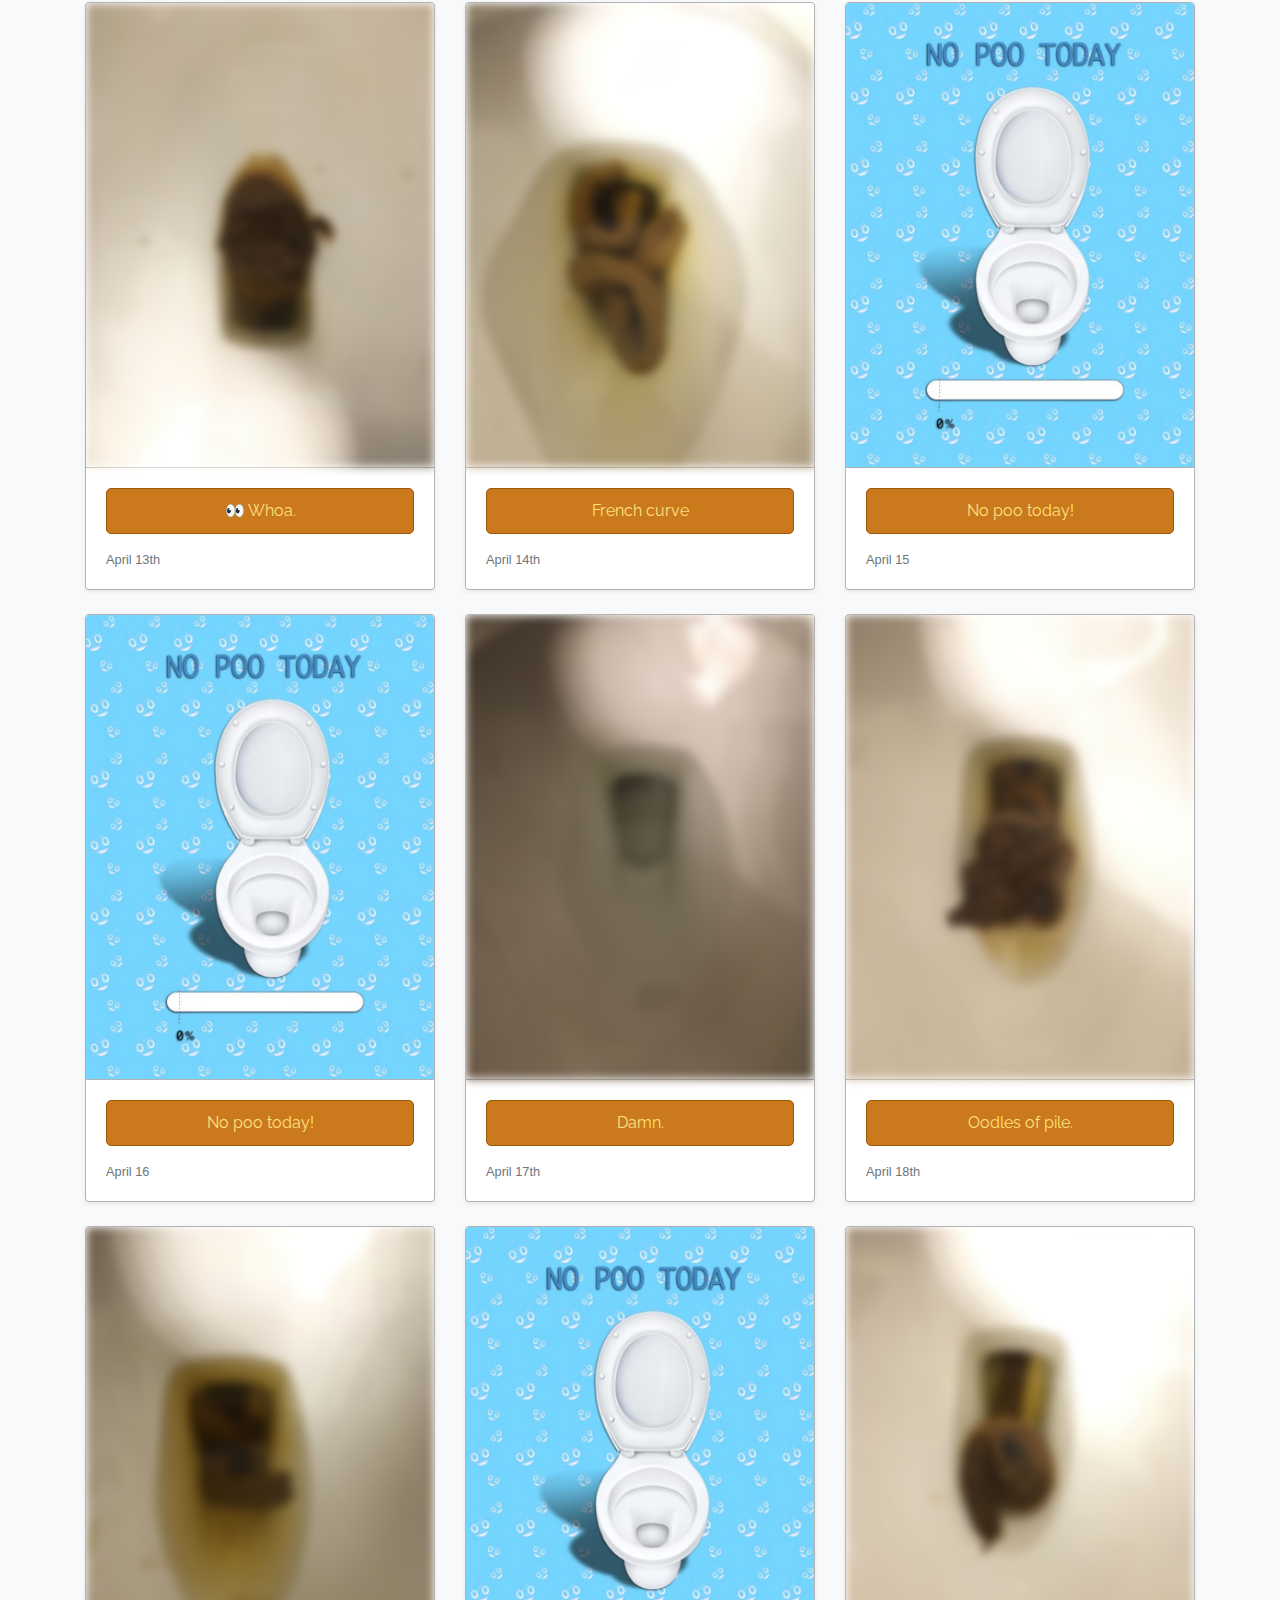
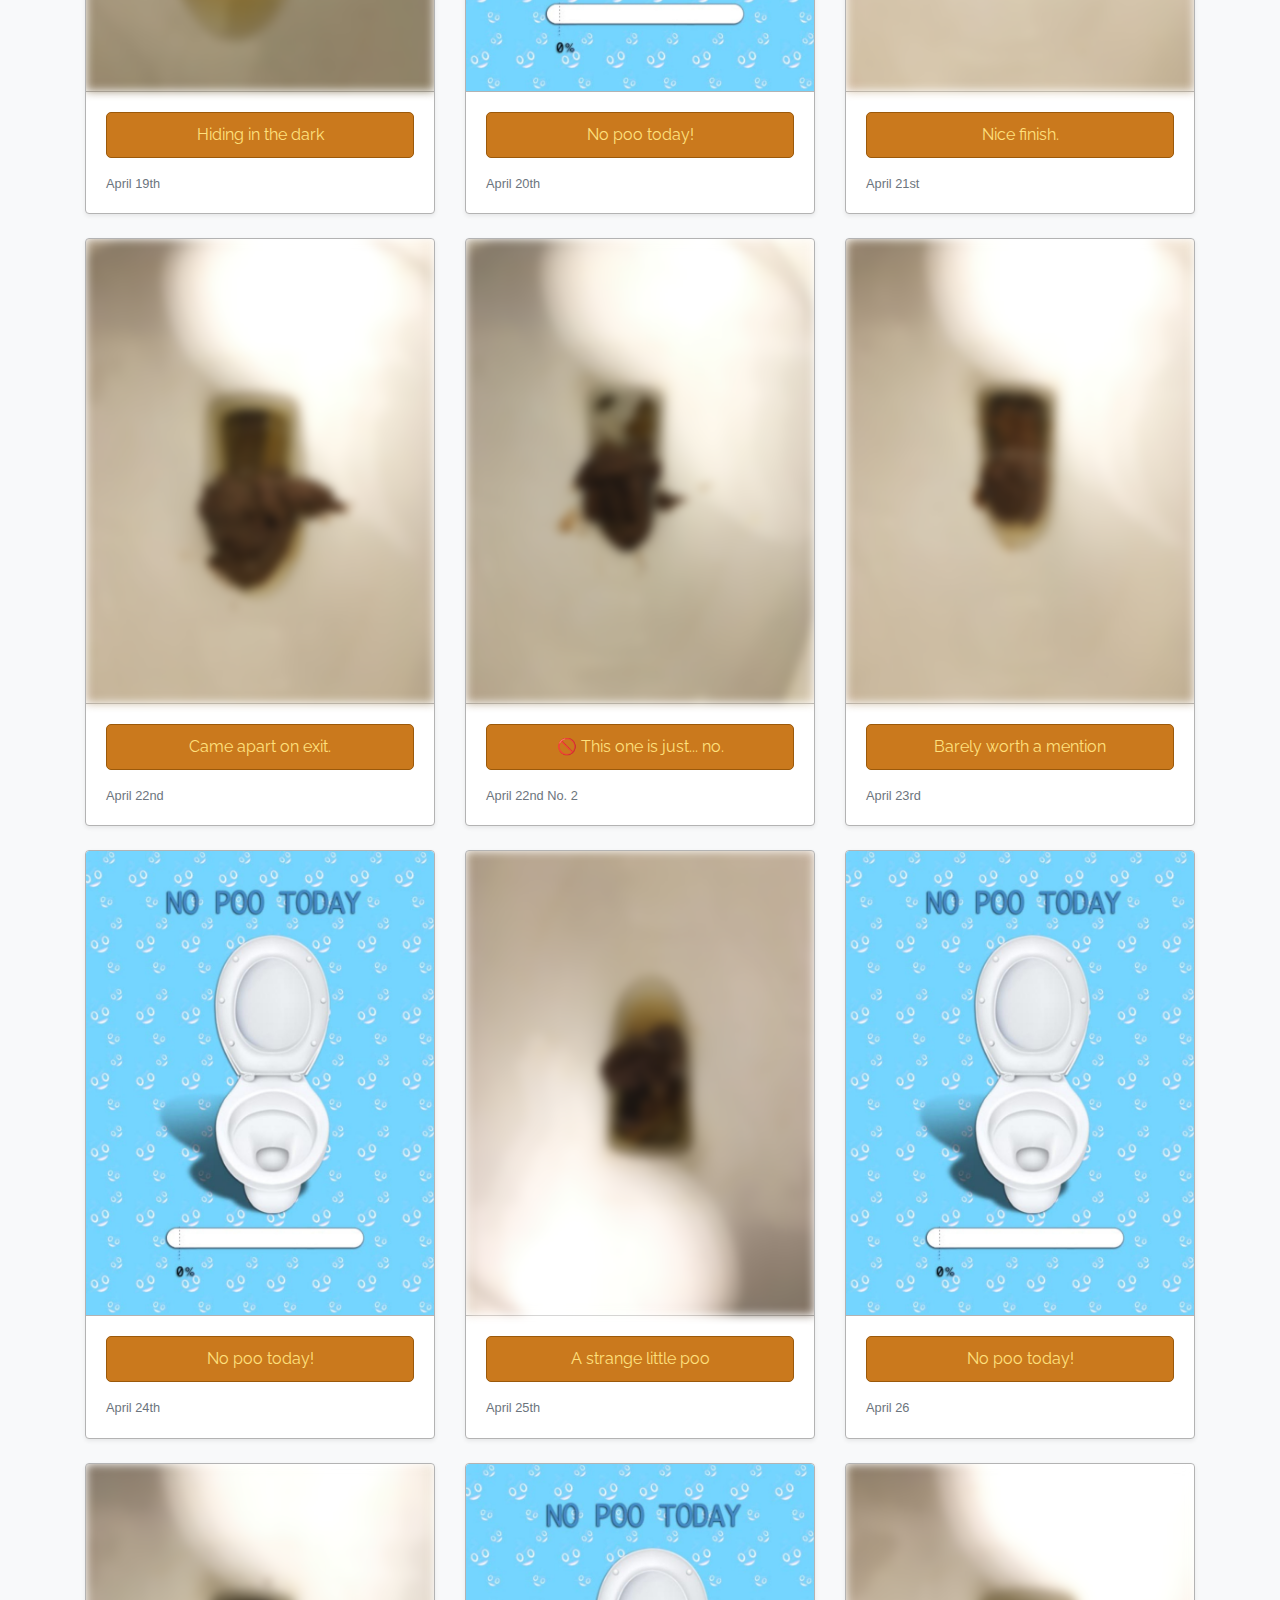
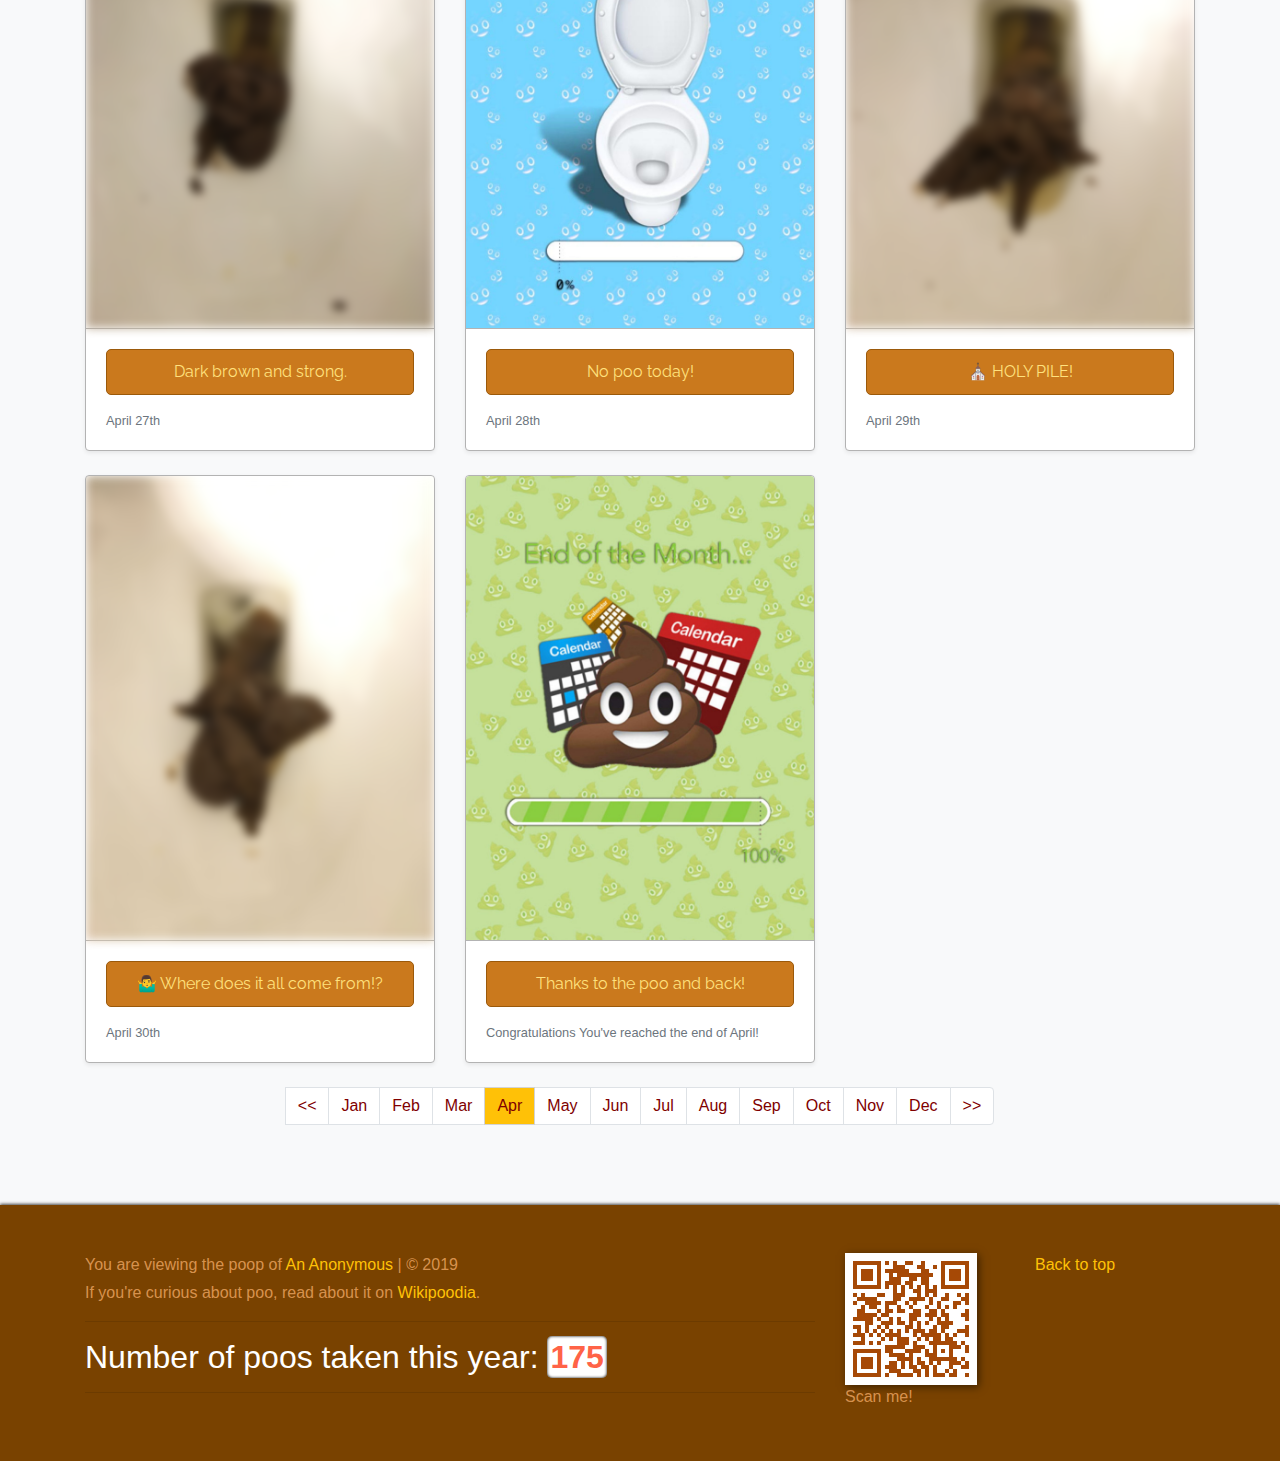
==== commit 575cd112: "Added emojis to all poos" ====
--- a/apr.html
+++ b/apr.html
@@ -116,7 +116,7 @@
                     <a href="images/04April/1st.jpg" data-lightbox="image-1" data-title="April 1st">
                     <img src="images/04April/1st.jpg" id="blur" class="bd-placeholder-img card-img-top" width="100%" height="100%"></a>
                     <div class="card-body">
-                      <p class="card-text">Goop.</p>
+                      <p class="card-text">🤮 Goop.</p>
                       <div class="d-flex justify-content-between align-items-center">
                         <small class="text-muted">April 1st</small>
                       </div>
@@ -180,7 +180,7 @@
                   <a href="images/04April/6th.jpg" data-lightbox="image-1" data-title="April 6th">
                   <img src="images/04April/6th.jpg" id="blur" class="bd-placeholder-img card-img-top" width="100%" height="100%"></a>
                   <div class="card-body">
-                    <p class="card-text">The beached whale.</p>
+                    <p class="card-text">🐋 The beached whale.</p>
                     <div class="d-flex justify-content-between align-items-center">
                       <small class="text-muted">April 6th</small>
                     </div>
@@ -250,7 +250,7 @@
                         <a href="images/04April/11th.jpg" data-lightbox="image-1" data-title="April 11th">
                         <img src="images/04April/11th.jpg" id="blur" class="bd-placeholder-img card-img-top" width="100%" height="100%"></a>
                         <div class="card-body">
-                          <p class="card-text">Peeps with poops.</p>
+                          <p class="card-text">🐥 Peeps with poops.</p>
                           <div class="d-flex justify-content-between align-items-center">
                             <small class="text-muted">April 11th</small>
                           </div>
@@ -277,7 +277,7 @@
                         <a href="images/04April/13th.jpg" data-lightbox="image-1" data-title="April 13th">
                         <img src="images/04April/13th.jpg" id="blur" class="bd-placeholder-img card-img-top" width="100%" height="100%"></a>
                         <div class="card-body">
-                          <p class="card-text">Whoa.</p>
+                          <p class="card-text">👀 Whoa.</p>
                           <div class="d-flex justify-content-between align-items-center">
                             <small class="text-muted">April 13th</small>
                           </div>
@@ -354,7 +354,7 @@
                         <a href="images/04April/19th.jpg" data-lightbox="image-1" data-title="April 19th">
                         <img src="images/04April/19th.jpg" id="blur" class="bd-placeholder-img card-img-top" width="100%" height="100%"></a>
                         <div class="card-body">
-                          <p class="card-text">Hiding int the dark</p>
+                          <p class="card-text">Hiding in the dark</p>
                           <div class="d-flex justify-content-between align-items-center">
                             <small class="text-muted">April 19th</small>
                           </div>
@@ -406,7 +406,7 @@
                                 <a href="images/04April/22nd2.jpg" data-lightbox="image-1" data-title="April 22nd No. 2">
                                 <img src="images/04April/22nd2.jpg" id="blur" class="bd-placeholder-img card-img-top" width="100%" height="100%"></a>
                                 <div class="card-body">
-                                  <p class="card-text">This one is just... no.</p>
+                                  <p class="card-text">🚫 This one is just... no.</p>
                                   <div class="d-flex justify-content-between align-items-center">
                                     <small class="text-muted">April 22nd No. 2</small>
                                   </div>
@@ -494,7 +494,7 @@
                             <a href="images/04April/29th.jpg" data-lightbox="image-1" data-title="April 29th">
                             <img src="images/04April/29th.jpg" id="blur" class="bd-placeholder-img card-img-top" width="100%" height="100%"></a>
                             <div class="card-body">
-                              <p class="card-text">HOLY PILE!</p>
+                              <p class="card-text">⛪ HOLY PILE!</p>
                               <div class="d-flex justify-content-between align-items-center">
                                 <small class="text-muted">April 29th</small>
                               </div>
@@ -509,7 +509,7 @@
                                     <a href="images/04April/30th.jpg" data-lightbox="image-1" data-title="April 30th">
                                     <img src="images/04April/30th.jpg" id="blur" class="bd-placeholder-img card-img-top" width="100%" height="100%"></a>
                                     <div class="card-body">
-                                      <p class="card-text">Where does it all come from!?</p>
+                                      <p class="card-text">🤷‍♂️ Where does it all come from!?</p>
                                       <div class="d-flex justify-content-between align-items-center">
                                         <small class="text-muted">April 30th</small>
                                       </div>
--- a/css/main.css
+++ b/css/main.css
@@ -1,4 +1,20 @@
+@import url('https://fonts.googleapis.com/css?family=Raleway&display=swap');
+
 @media (max-width: 767px) { 
+
+  #txtbg > h1 {
+    font-size: 2em;
+  }
+  
+  #openModal1 > div {
+    width: 80%;
+    font-size: 85%;
+  }
+  
+  .page-link {
+    font-size: 1em;
+    padding: 5px 0 5px 3px;
+  }
 
   body > main {
   padding: 0;
@@ -23,132 +39,76 @@
   width: 25px;
 }
 
-#txtbg > h1 {
-  font-size: 2em;
-}
-
-#openModal1 > div {
-  width: 80%;
-  font-size: 85%;
-}
-
-body > div.ribbon {
-  border: 1px solid red;
-  background-color: red;
-  position: fixed;
-  box-shadow: 1px 1px 3px #000;
-  transform: rotate(35deg);
-  top: 7px;
-  right: -26px;
-  width: 175px;
-  height: 25px;
-  z-index: 100000;  
-}
-
-body > div.ribbon h6{
-  margin: 5px 0 0 60px;
-  font-weight: 100;
-  font-size: 80%;
-}
-
-body > div.ribbon h5{
-  margin: 5px 0 0 60px;
-  font-weight: 100;
-  font-size: 80%;
-}
-body > div.ribbon h4{
-  margin: 5px 0 0 60px;
-  font-weight: 100;
-  font-size: 80%;
-}
-body > div.ribbon h3{
-  margin: 5px 0 0 80px;
-  font-weight: 100;
-  font-size: 80%;
-}
-body > div.ribbon h2{
-  margin: 5px 0 0 60px;
-  font-weight: 100;
-  font-size: 80%;
-}
-body > div.ribbon h1{
-  margin: 5px 0 0 90px;
-  font-weight: 100;
-  font-size: 80%;
-}
-
 body > footer {
   text-align: center;
 }
 
-.page-link {
-  font-size: 1em;
-  padding: 5px 0 5px 3px;
-}
-
-} 
-
-/* end media selectors */
-
-.card-text {
-  border-top: 1px solid rgb(150, 99, 36, 0.4);
-  padding-top: 5px;
-  color: #fdc007;
-  text-shadow: 1px 1px 1px rgb(121, 66, 0, 0.8);
-}
-
-.ribbon {
-  border: 1px solid red;
-  background-color: red;
-  position: fixed;
-  box-shadow: 1px 1px 3px #000;
-  transform: rotate(35deg);
-  top: 18px;
-  right: -78px;
-  width: 275px;
-  height: 65px;
-  z-index: 100000;
-}
-
-.ribbon h6 {
-  margin: 22px 0 0 70px;
-  color: #fff;
-}
-
-.ribbon h5 {
-  margin: 22px 0 0 55px;
-  color: #fff;
-}
-.ribbon h4 {
-  margin: 22px 0 0 55px;
-  color: #fff;
-}
-.ribbon h3 {
-  margin: 22px 0 0 55px;
-  color: #fff;
-}
-.ribbon h2 {
-  margin: 22px 0 0 55px;
-  color: #fff;
-}
-.ribbon h1 {
-  margin: 10px 0 0 80px;
-  color: #fff;
-}
-
-.jumbotron p:last-child {
-  margin-bottom: 0;
-}
-
-.jumbotron-heading {
-  font-weight: 300;
-}
+} /* end media selectors */
 
 .navbar h1 {
   color: #ffc107;
   font-family: "Arial Black", Gadget, sans-serif;
   text-shadow: 1px 1px 2px rgba(0, 0, 0, 0.7);
 }
+
+.jumbotron p:last-child {
+  margin-bottom: 0;
+}
+
+.jumbotron .container {
+  max-width: 40rem;
+}
+
+.jumbotron-heading {
+  font-weight: 300;
+}
+a{
+  list-style-type: none;
+  color:tomato;
+}
+
+a:hover {
+  list-style-type: none;
+  color:rgb(255, 221, 214);
+}
+
+li  a{
+  list-style-type: none;
+  color:tomato;
+}
+
+li  a:hover{
+  list-style-type: none;
+  color:#fff;
+}
+
+.card {
+overflow: hidden;
+border: 1px solid rgb(179, 179, 179);  
+}
+
+.card-body {
+  border-top: 1px solid rgb(179, 179, 179);;
+}
+
+.card-text {
+  font-family: 'Raleway', sans-serif;
+  background-color: rgb(202, 121, 29);
+  text-align: center;
+  border-radius: 5px;
+  border: 1px solid rgb(155, 89, 10);
+  padding: 10px;
+  color: #ffe17e;
+  /* text-shadow: 1px 1px 2px rgb(121, 66, 0, 0.8); */
+}
+
+#blur {
+  filter: blur(2px);
+  -webkit-filter: blur(5px);
+  -moz-filter: blur(5px);
+  -o-filter: blur(5px);
+  -ms-filter: blur(5px);
+  }
 
 #txtbg {
   text-shadow: 1px 1px 1px #000;
@@ -173,11 +133,6 @@
   box-shadow: inset 0 0 3px #000000;
 }
 
-#blur {
-  -webkit-filter: blur(9px); /* Safari 6.0 - 9.0 */
-  filter: blur(9px);
-  }
-
 .page-item.active .page-link {
   color: maroon;
   background-color: #ffc107;
@@ -186,10 +141,6 @@
 
 .page-link {
   color: maroon;
-}
-
-.jumbotron .container {
-  max-width: 40rem;
 }
 
 footer {
@@ -253,16 +204,6 @@
   text-decoration: none;
 }
 
-li  a{
-  list-style-type: none;
-  color:tomato;
-    
-}
-li  a:hover{
-  list-style-type: none;
-  color:#fff;
-}
-
 .overlay {
   position:fixed;
   top:0;
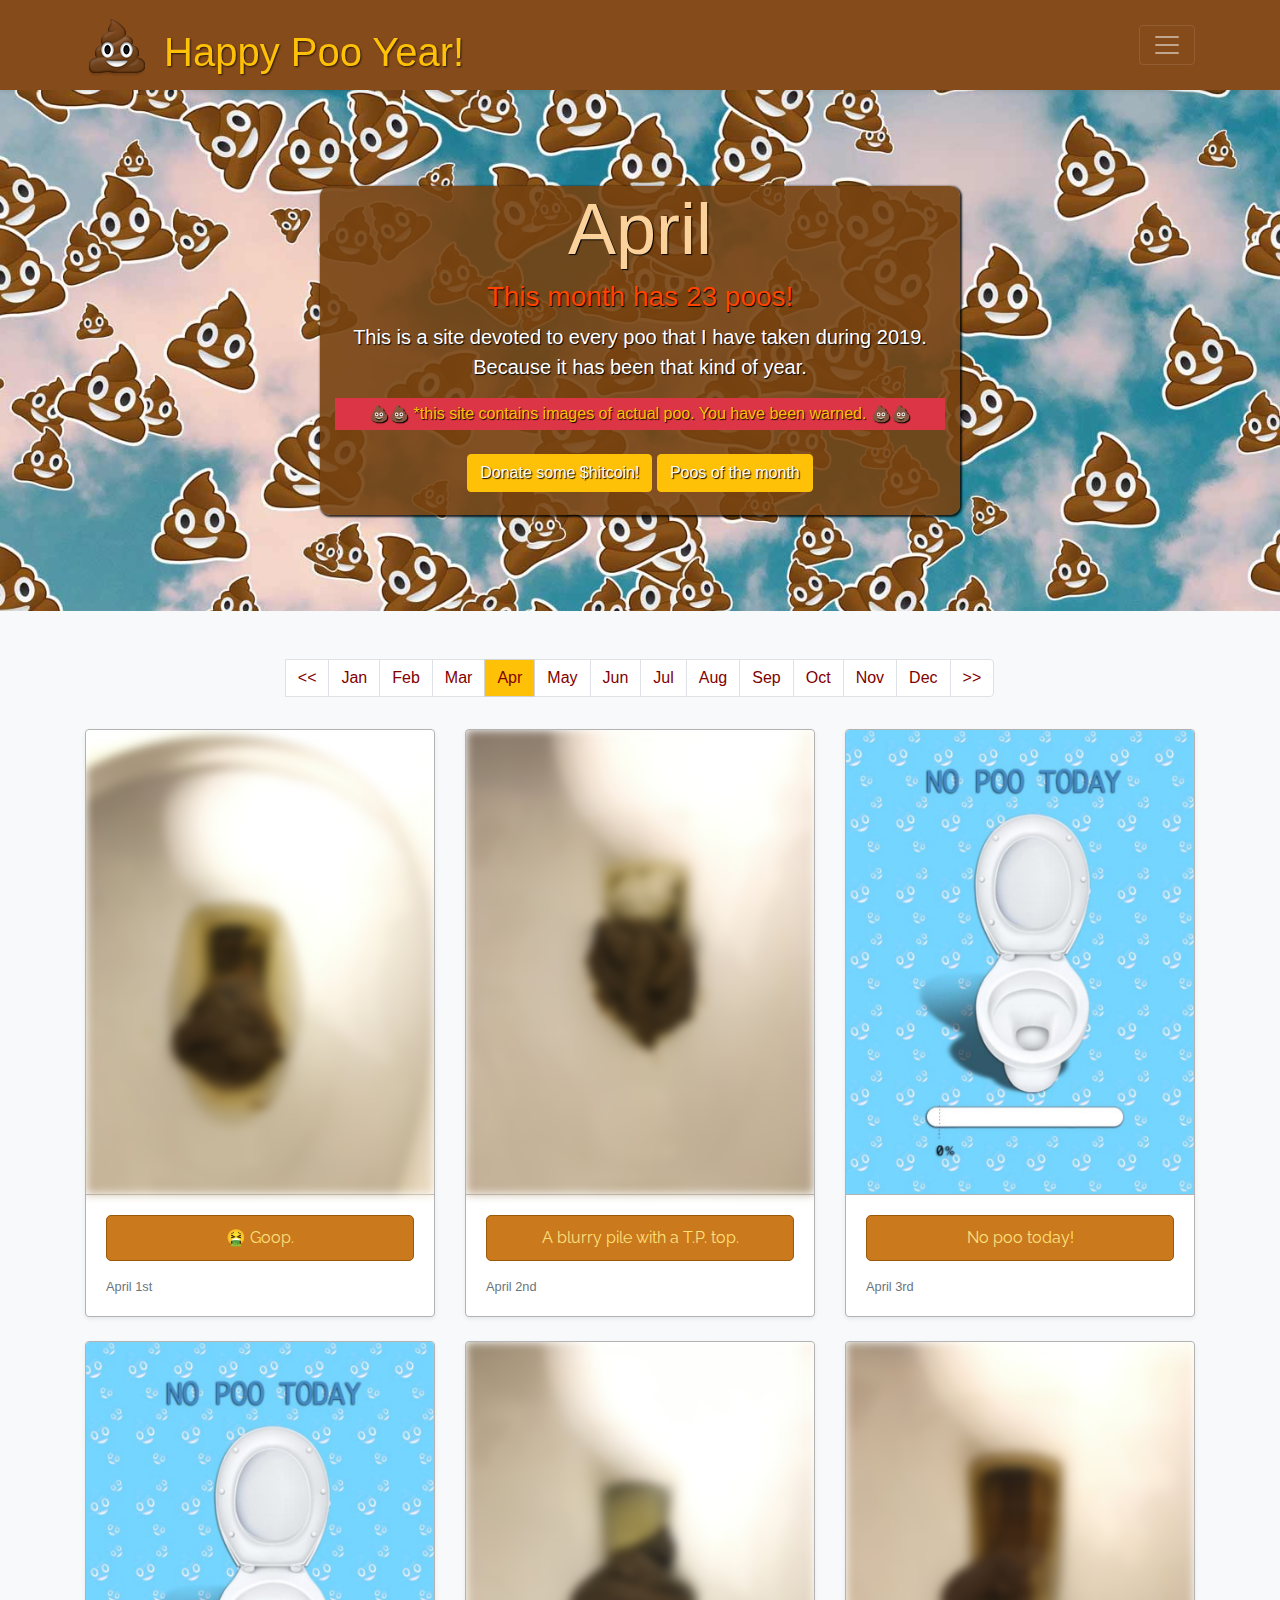
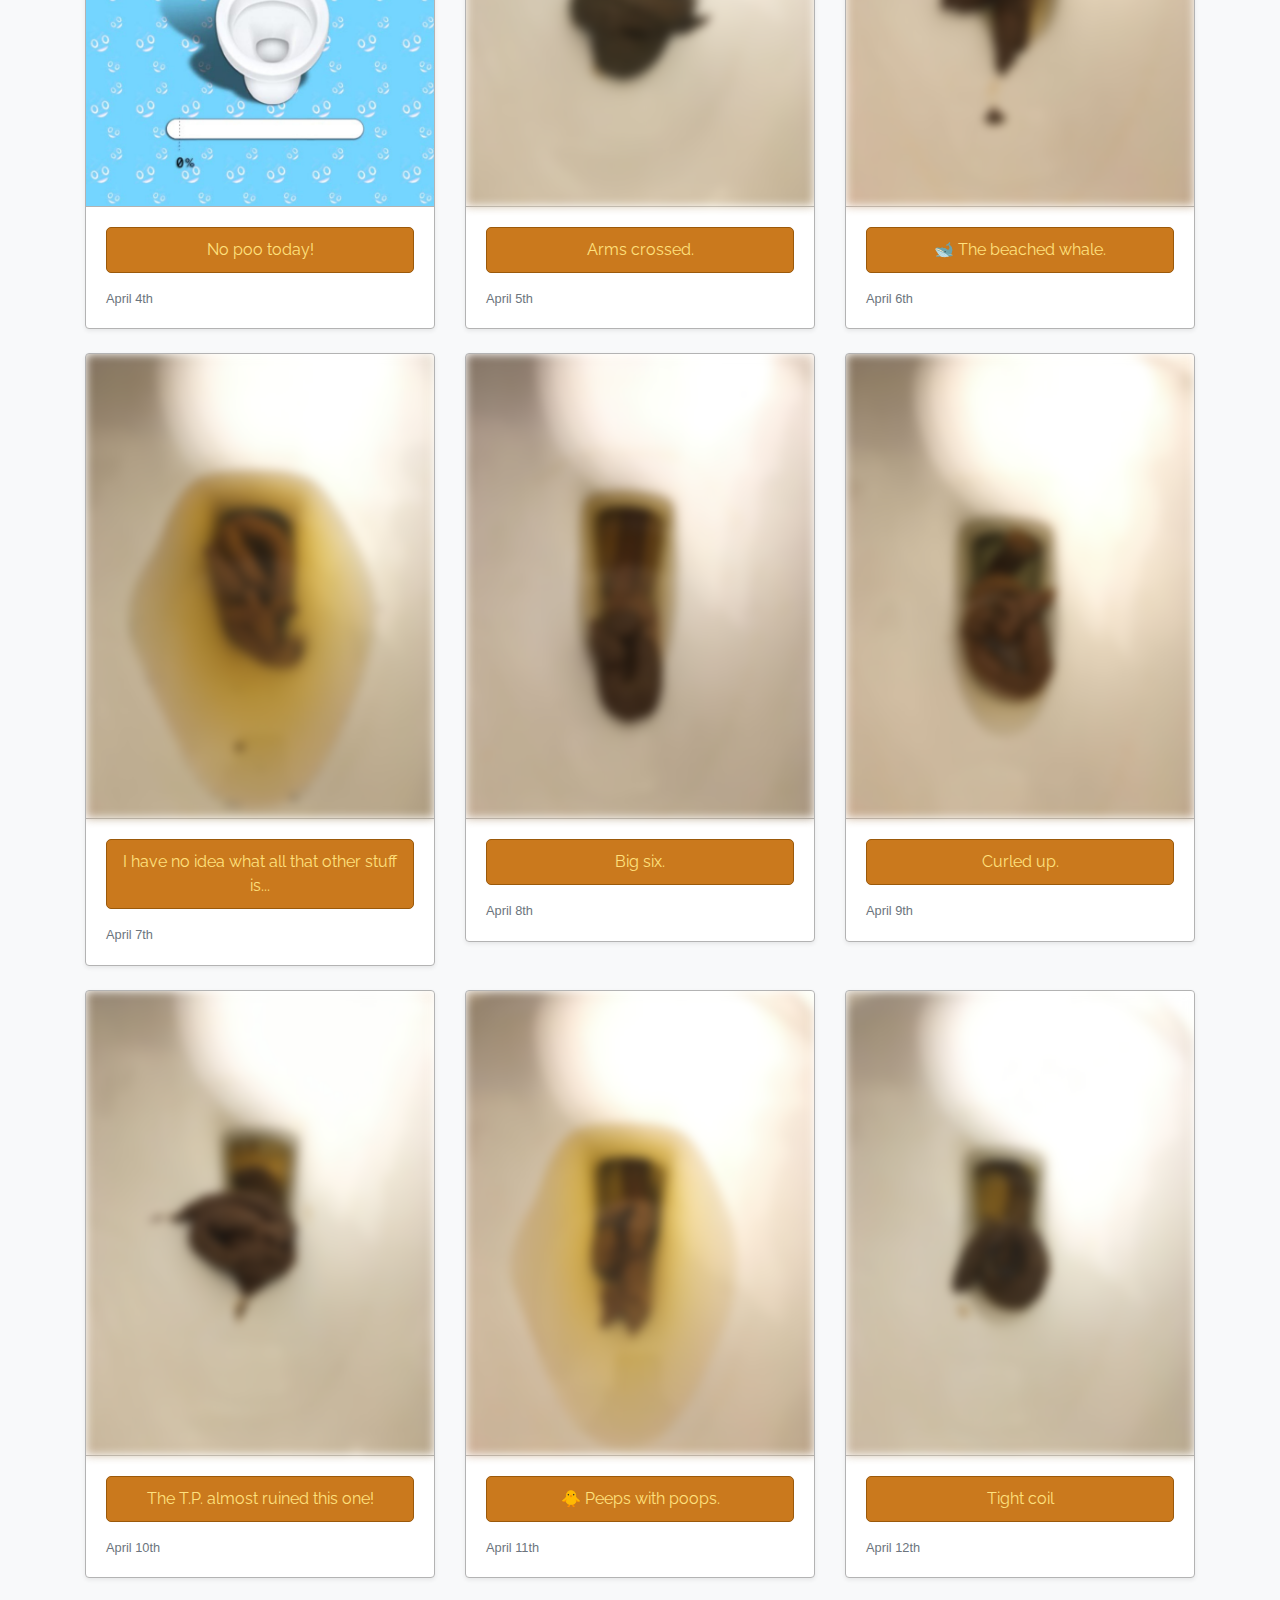
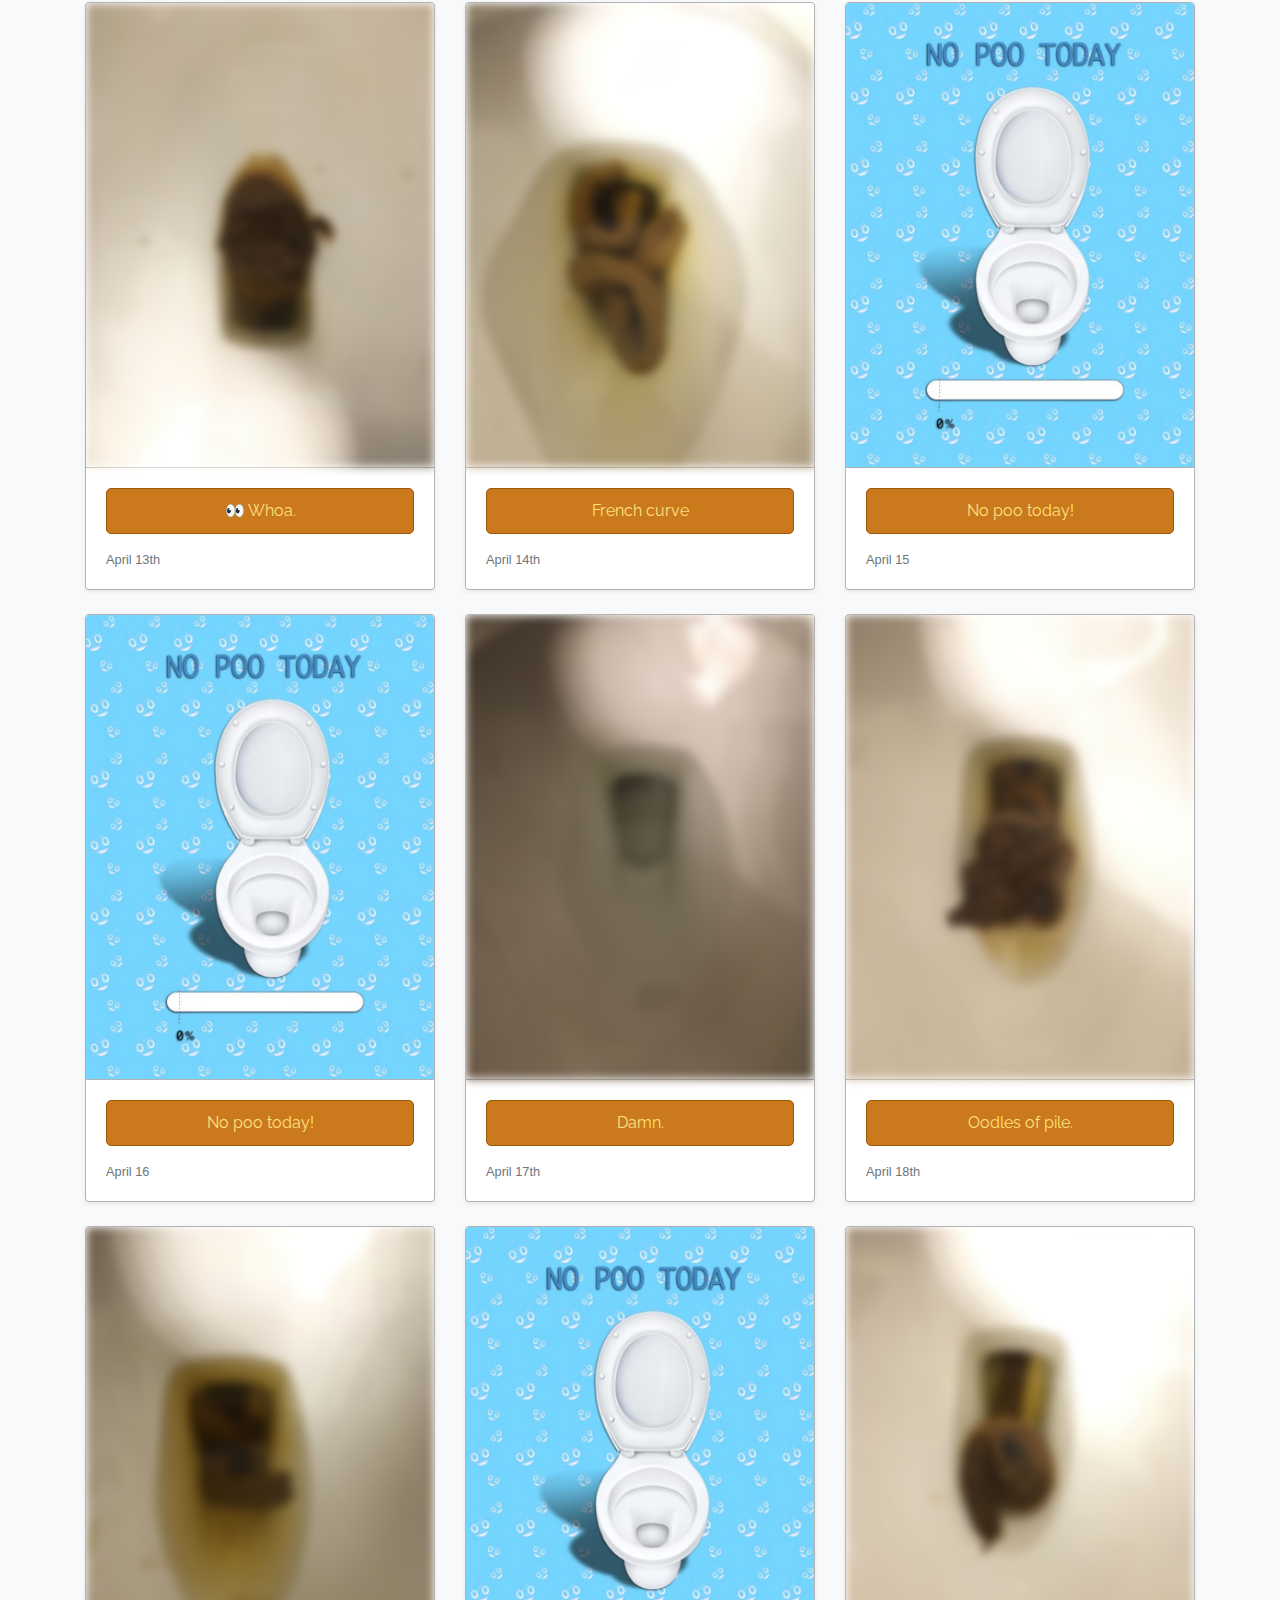
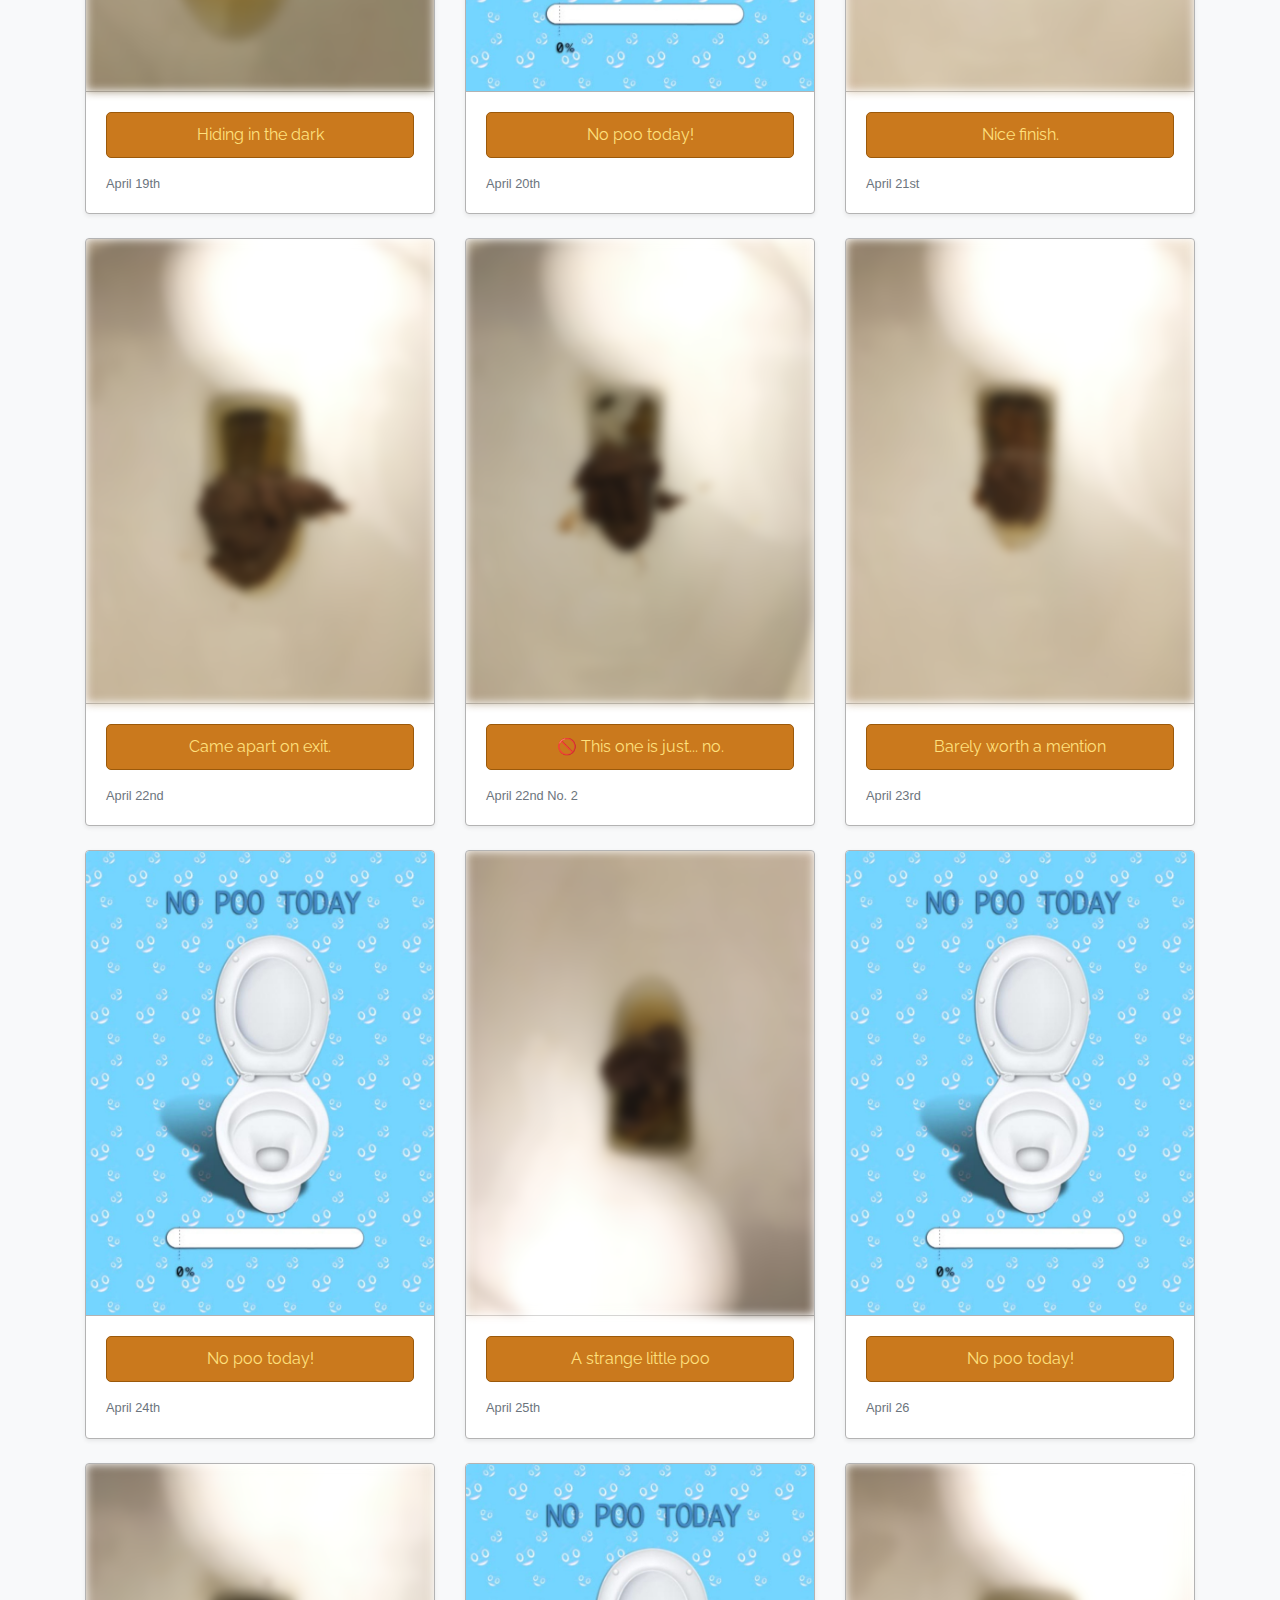
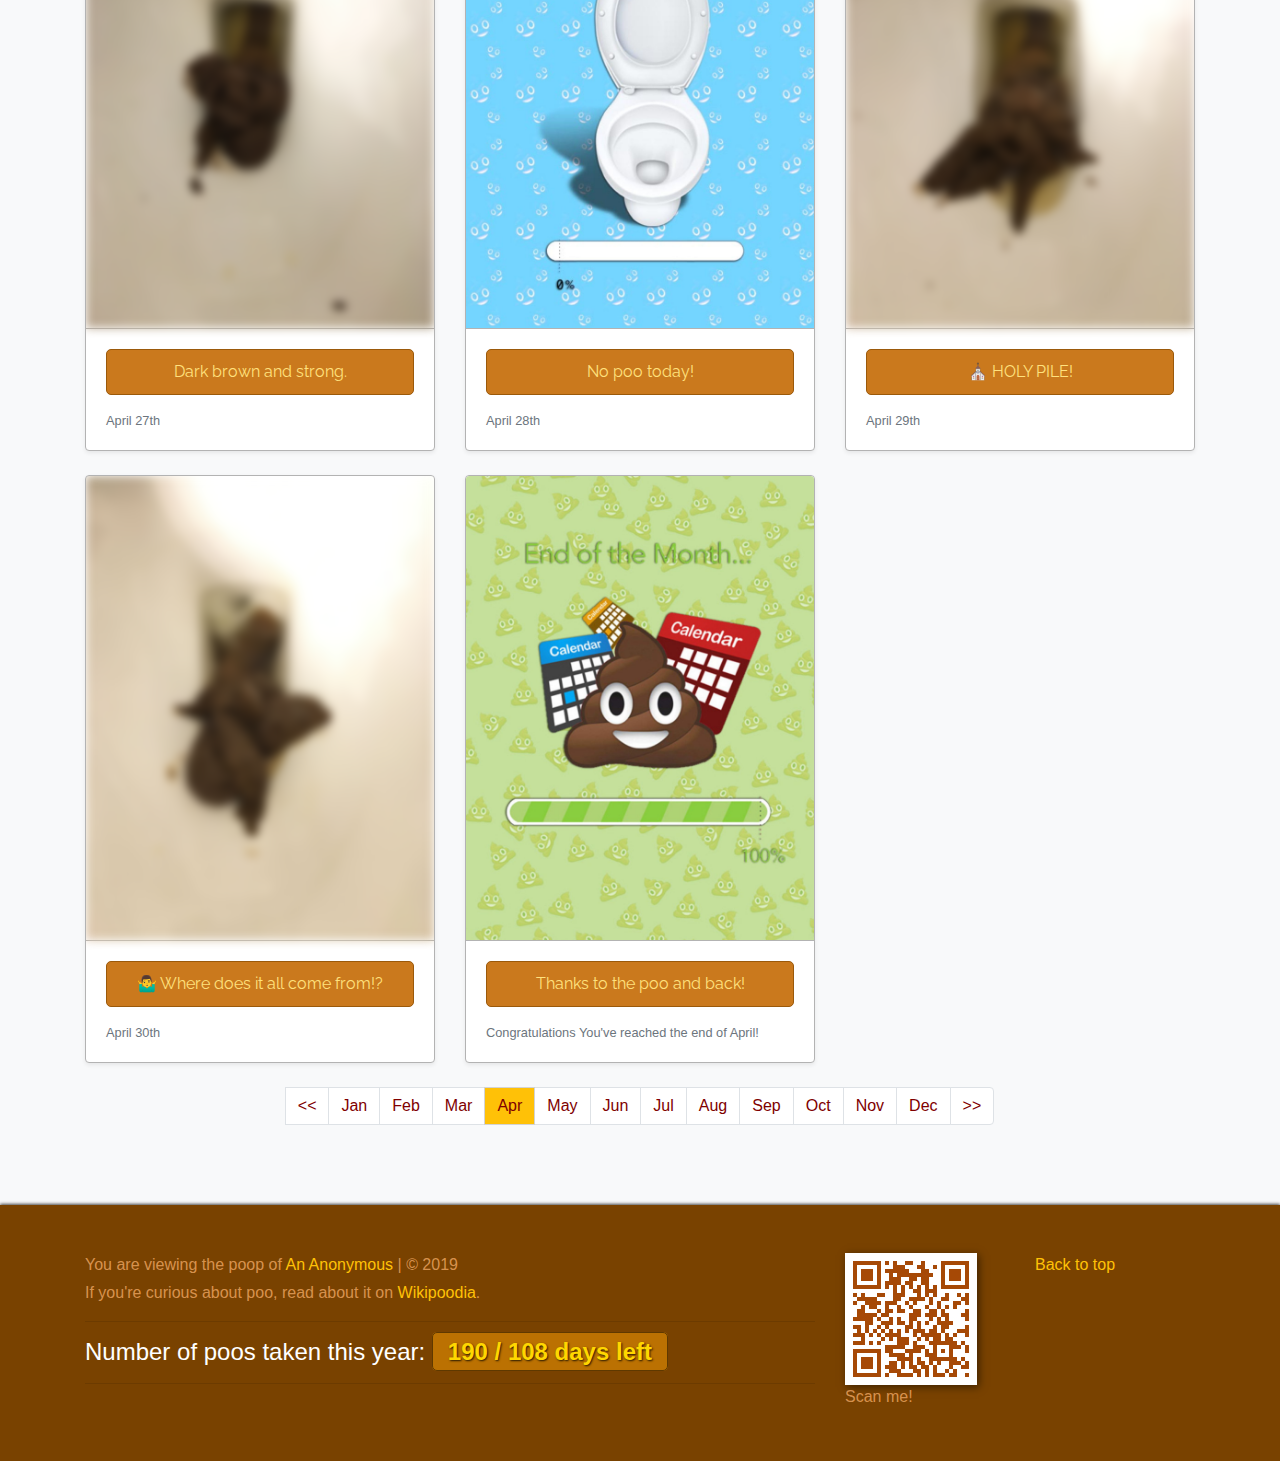
==== commit 1890a0e2: "Changed javascript to log days left in 2019" ====
--- a/apr.html
+++ b/apr.html
@@ -564,8 +564,8 @@
             <p>You are viewing the poop of <a href="#">An Anonymous</a> | &copy; 2019</p>
             <p> If you're curious about poo, read about it on <a href="https://en.wikipedia.org/wiki/Feces" target="_blank">Wikipoodia</a>.</p>
             <hr>
-            <h2 class="display-5 text-white">Number of poos taken this year: <strong id="numopoo" class="strongpoo"></strong></h2>
-            <hr>
+          <h4 class="display-5 text-white">Number of poos taken this year: <strong id="numopoo" class="strongpoo"></strong></h4>
+          <hr>
           </div>
         </div>
         <div class="col-md-2">
--- a/css/main.css
+++ b/css/main.css
@@ -41,6 +41,10 @@
 
 body > footer {
   text-align: center;
+}
+
+.strongpoo {
+  font-size: .8rem;
 }
 
 } /* end media selectors */
@@ -122,15 +126,20 @@
   color: floralwhite;
 }
 
+body > header > div.navbar.fixed-top.navbar-dark.bg-dark.shadow-sm > div > button {
+  outline-color: #ffc107;
+}
+
 strong {
-  color: tomato;
+  color: gold;
+  text-shadow: 1px 1px 2px rgba(0, 0, 0, 0.8);
 }
 
 strong.strongpoo {
-  background-color: #fff;
-  padding: 3px;
+  background-color: rgb(187, 113, 2);
+  border: 1px solid rgb(95, 57, 0);
+  padding: 5px 15px;
   border-radius: 5px;
-  box-shadow: inset 0 0 3px #000000;
 }
 
 .page-item.active .page-link {
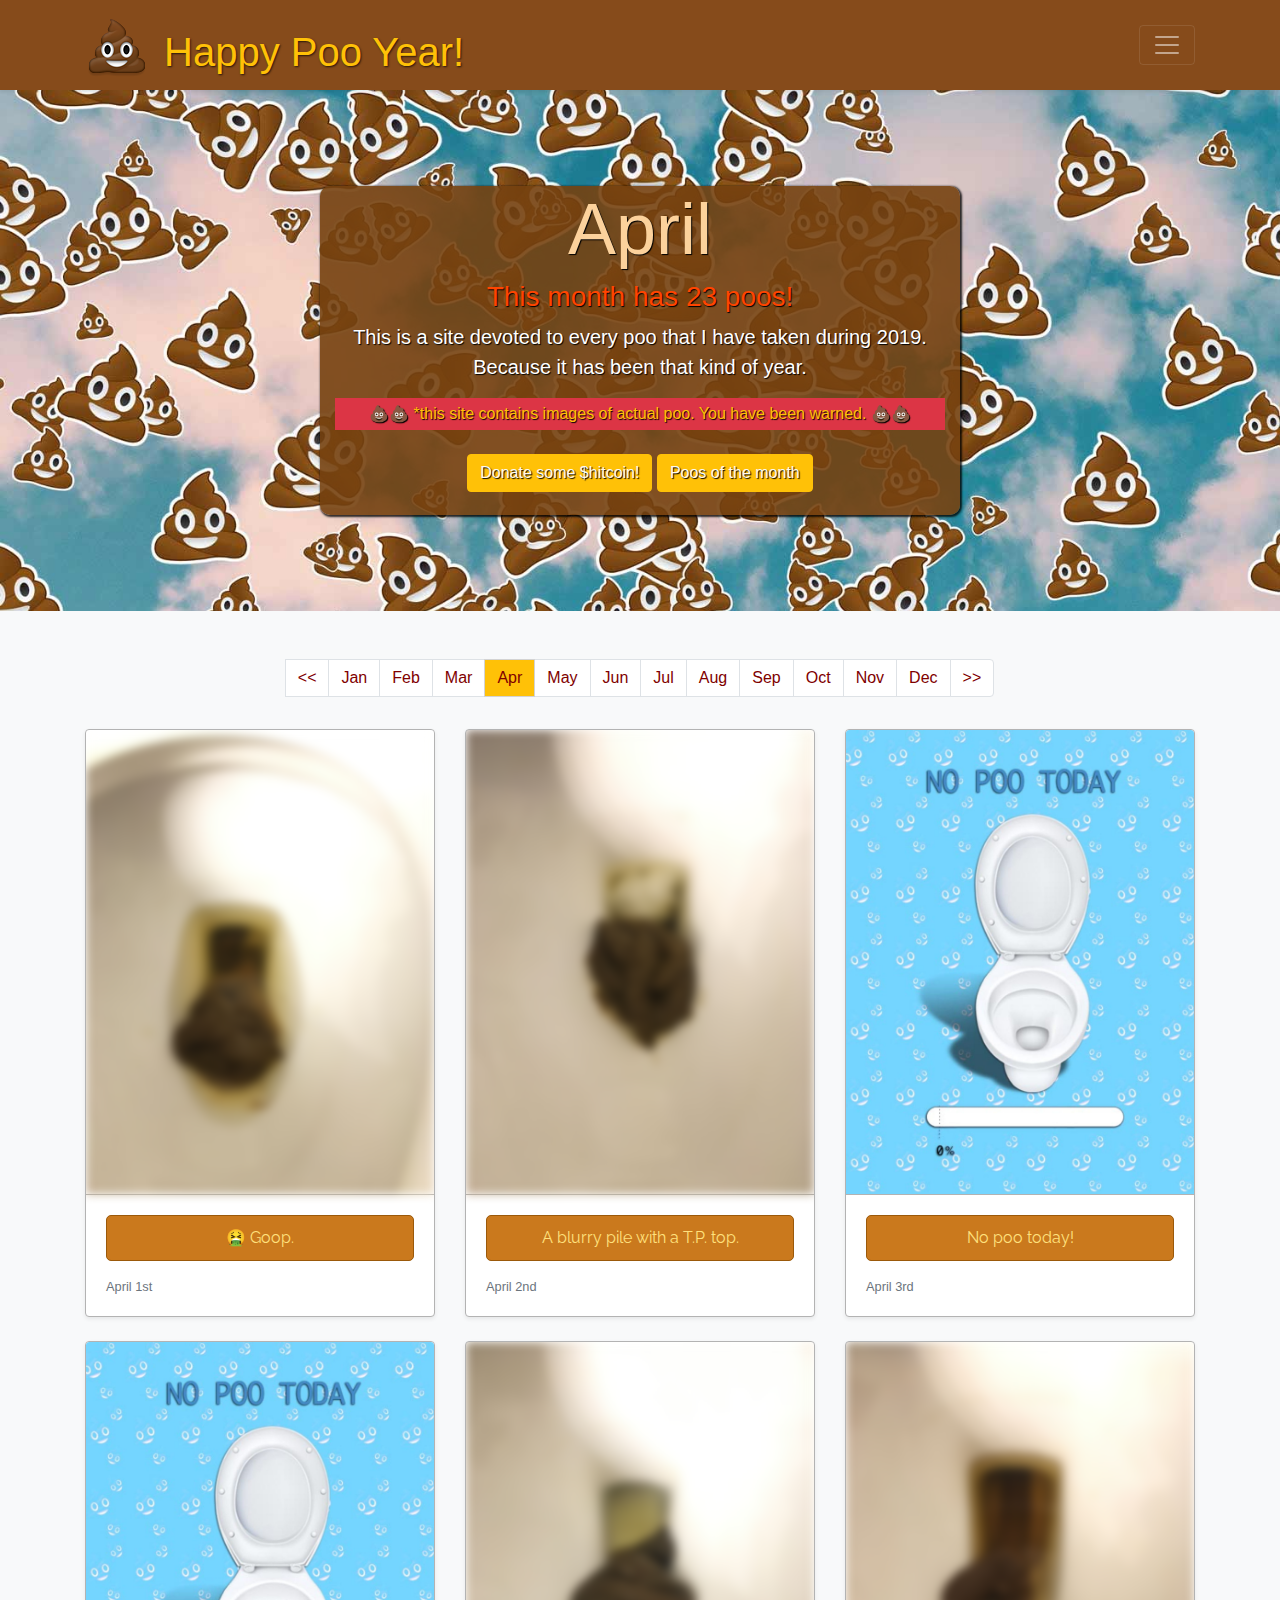
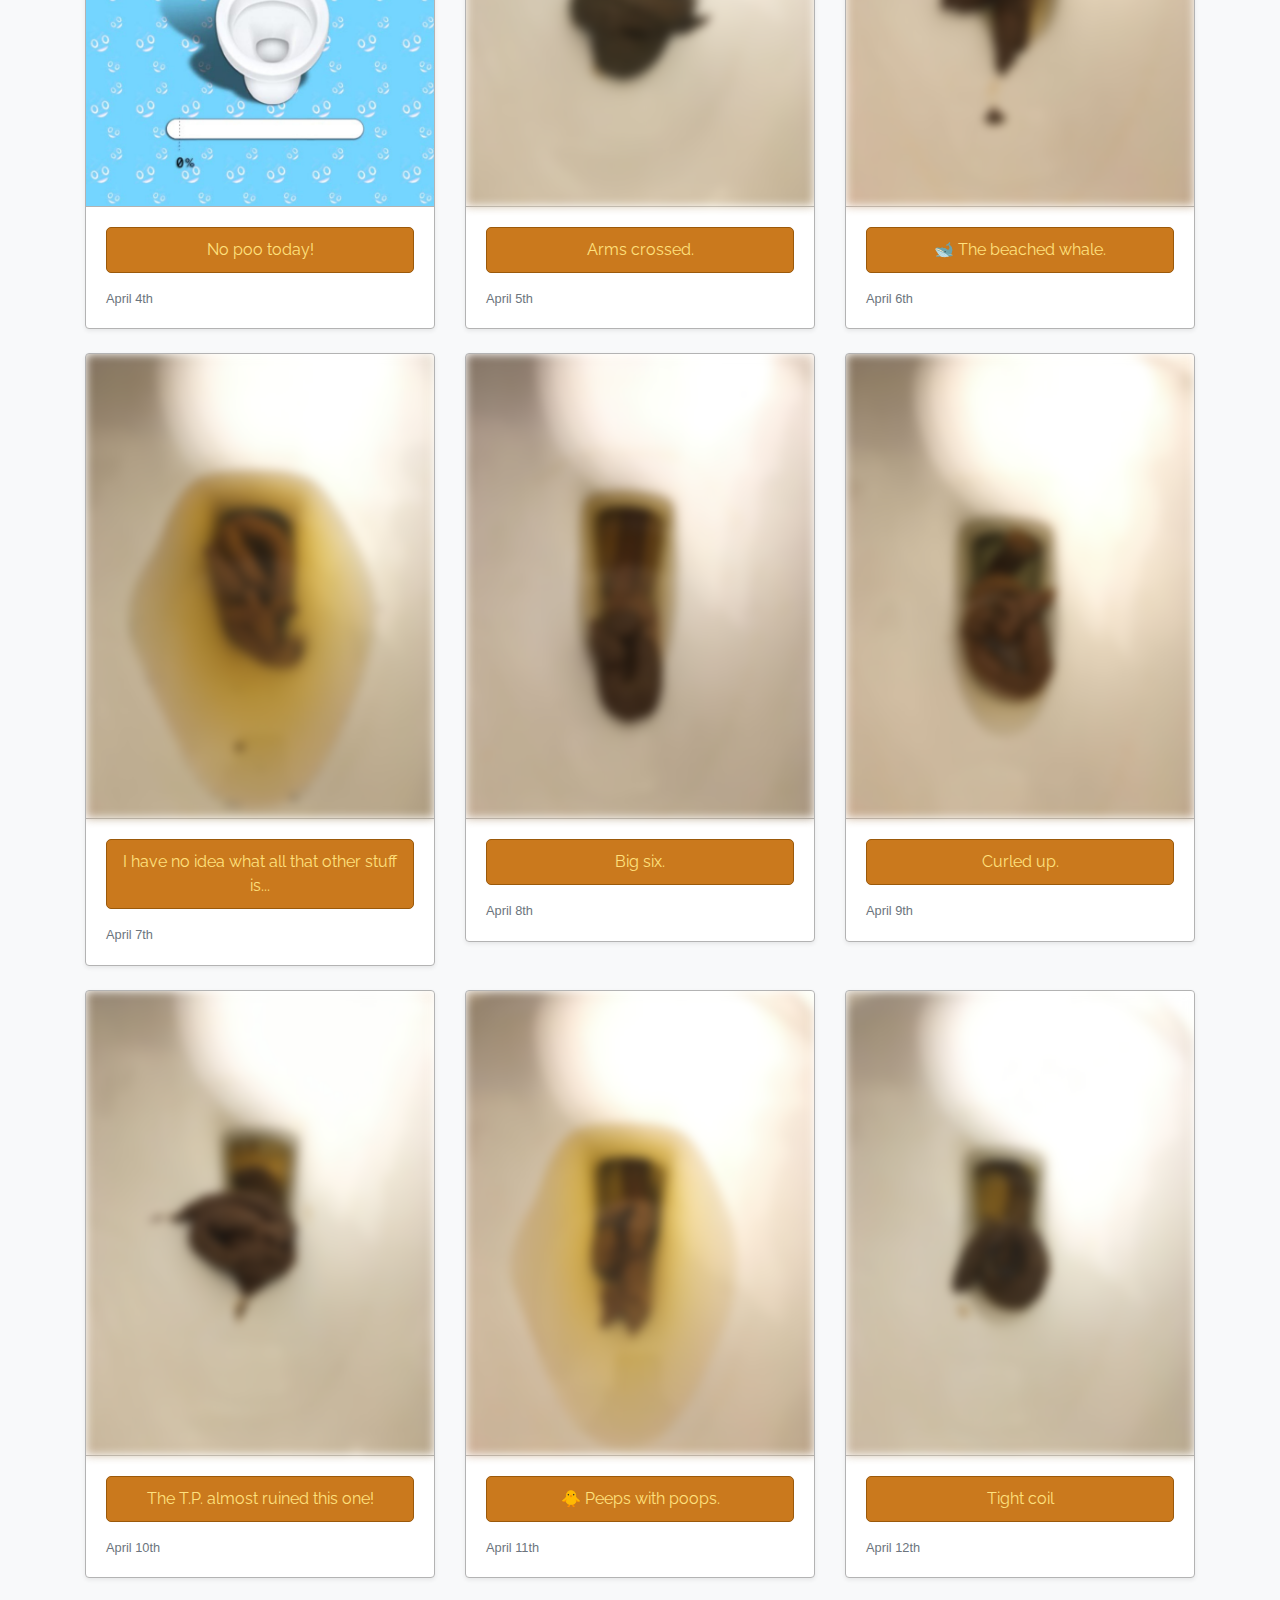
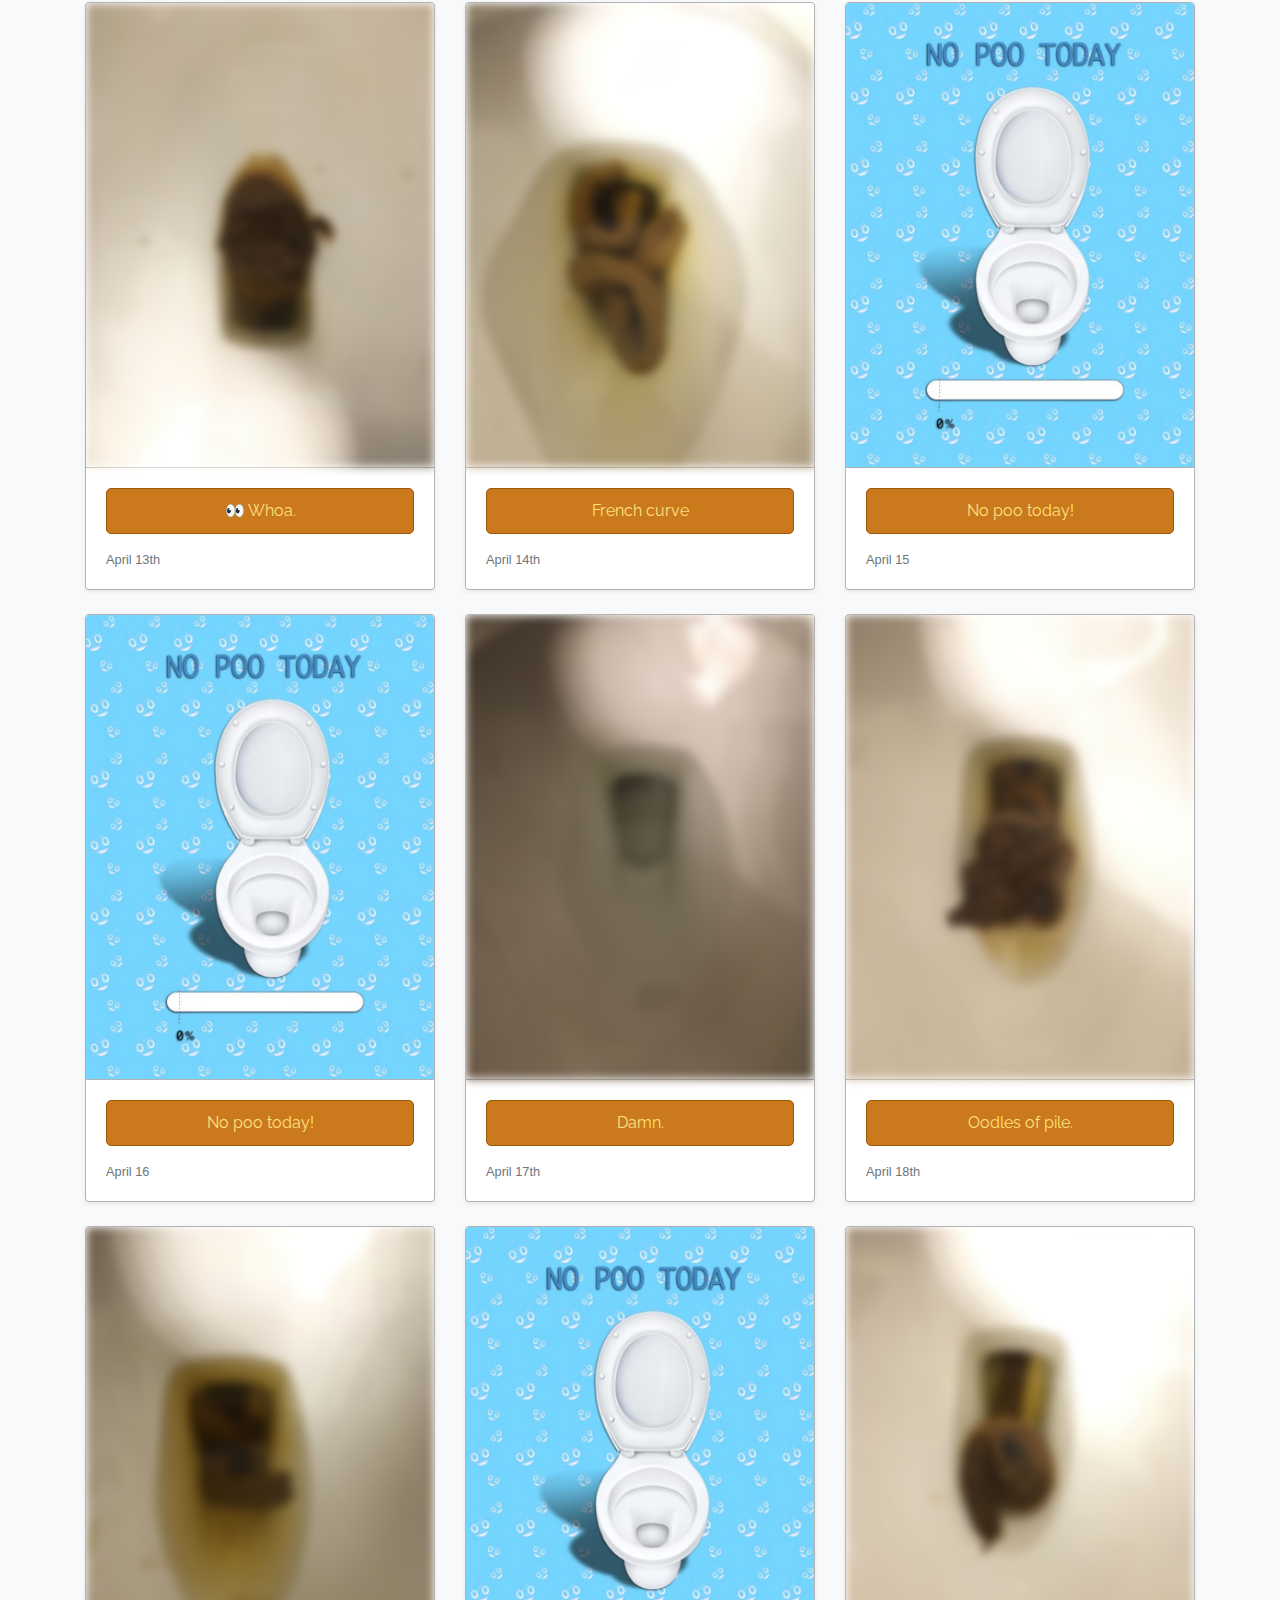
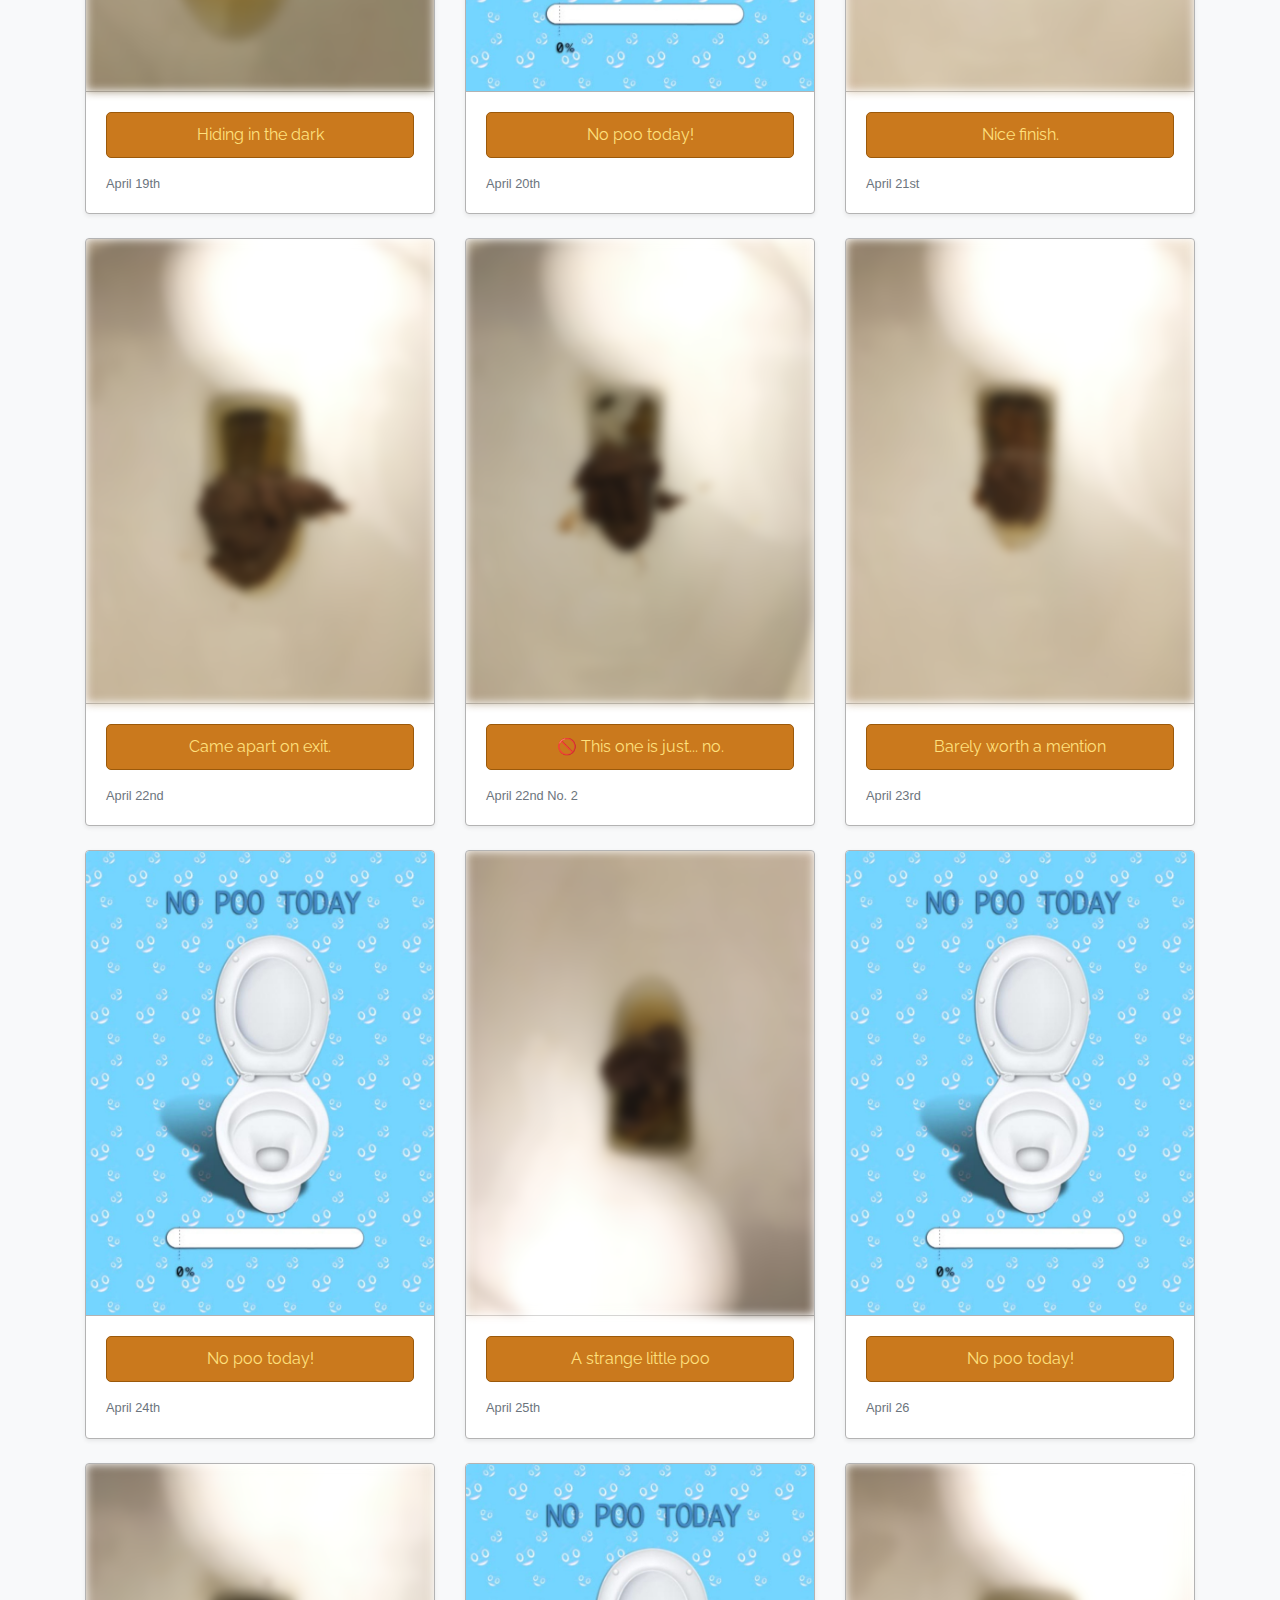
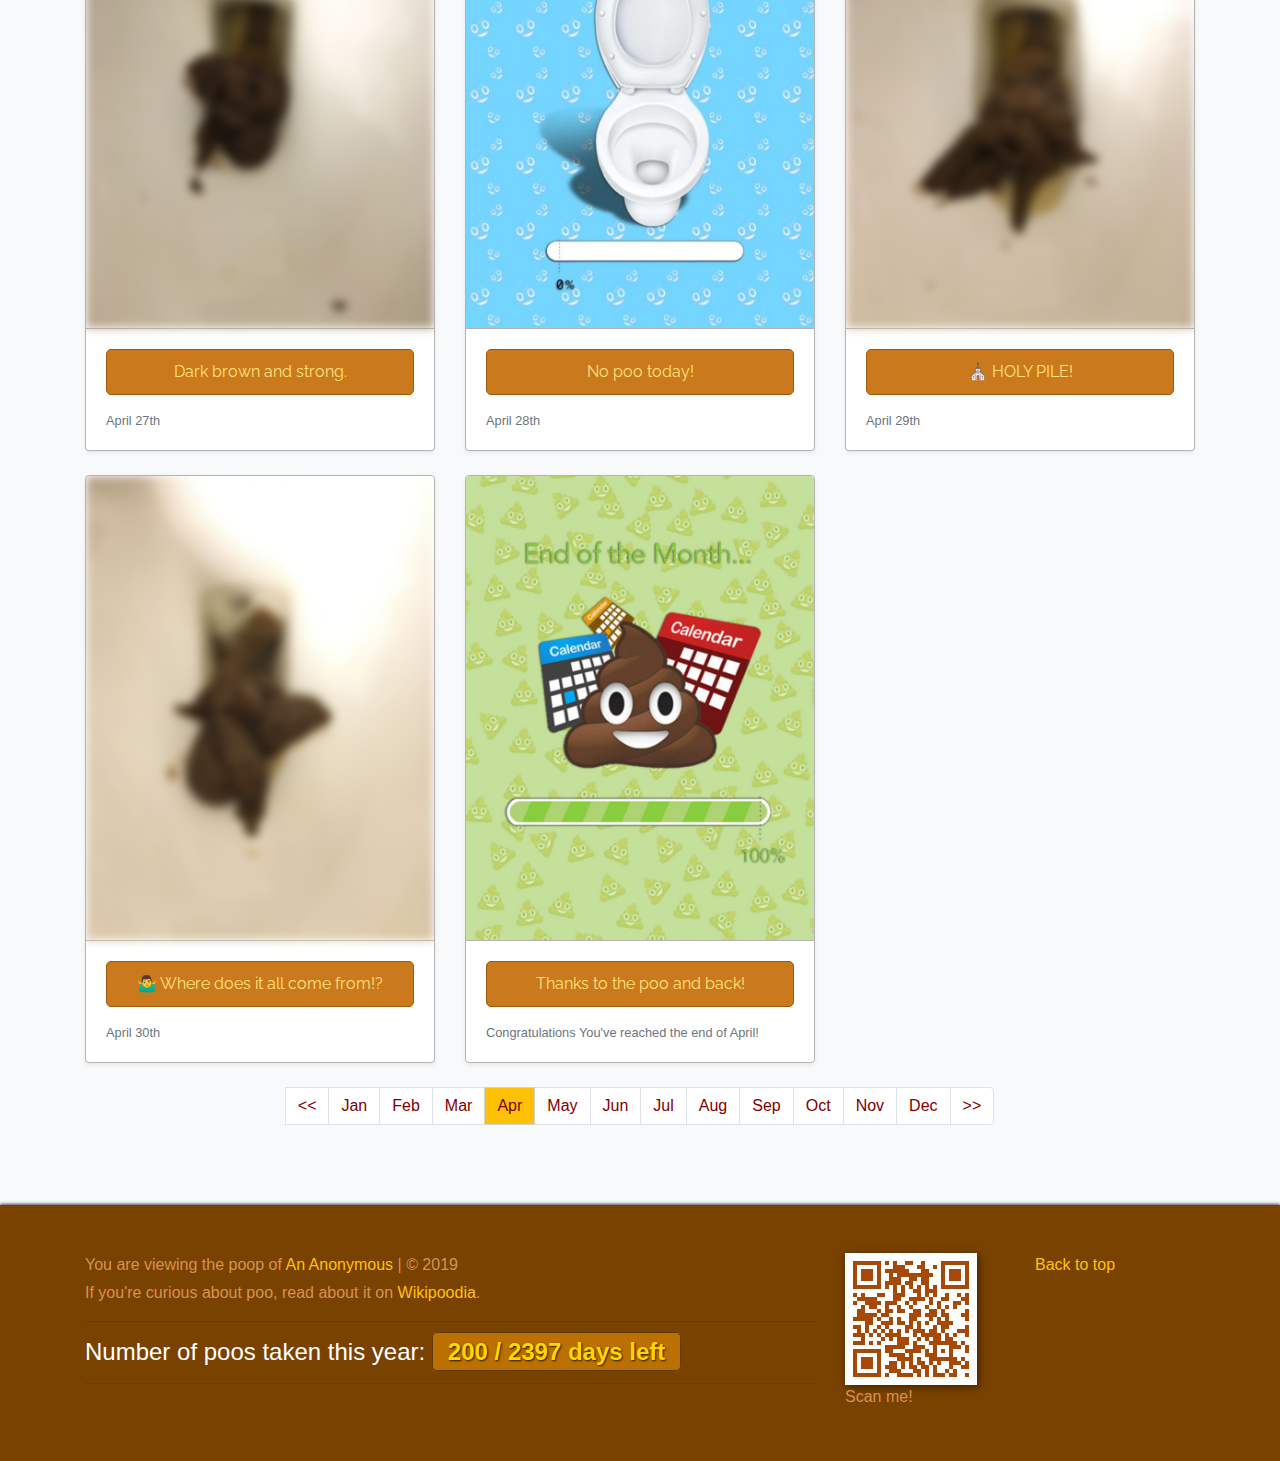
==== commit 7d3df557: "Changed navbar from fixed to scroll" ====
--- a/apr.html
+++ b/apr.html
@@ -14,7 +14,7 @@
 </head>
 <body>
   <header>
-          <div style="margin: 90px 0 -90px 0;" class="collapse bg-dark" id="navbarHeader">
+          <div style="margin: 0;" class="collapse bg-dark" id="navbarHeader">
               <div class="container">
               <div class="row">
                   <div class="col-sm-8 col-md-7 py-4">
@@ -36,7 +36,7 @@
               </div>
               </div>
           </div>
-          <div class="navbar fixed-top  navbar-dark bg-dark shadow-sm">
+          <div class="navbar navbar-dark bg-dark shadow-sm">
               <div class="container d-flex justify-content-between">
               <a href="./index.html" class="navbar-brand d-flex align-items-center">
                   <img src="images/poop.png">
@@ -53,7 +53,7 @@
   </div> -->
   <main role="main">
           
-    <section style="margin-top: 90px;
+    <section style="
       background-image: url(images/fallingpoo.jpg);
       padding-top: 6rem;
       padding-bottom: 6rem;
--- a/css/main.css
+++ b/css/main.css
@@ -21,7 +21,7 @@
   margin: 0;
 }
 
-body > header > div.navbar.fixed-top.navbar-dark.bg-dark.shadow-sm > div > a > h1 { 
+body > header > div.navbar.navbar-dark.bg-dark.shadow-sm > div > a > h1 { 
   font-size: 80%;
 }
 
@@ -126,7 +126,7 @@
   color: floralwhite;
 }
 
-body > header > div.navbar.fixed-top.navbar-dark.bg-dark.shadow-sm > div > button {
+body > header > div.navbar.navbar-dark.bg-dark.shadow-sm > div > button {
   outline-color: #ffc107;
 }
 
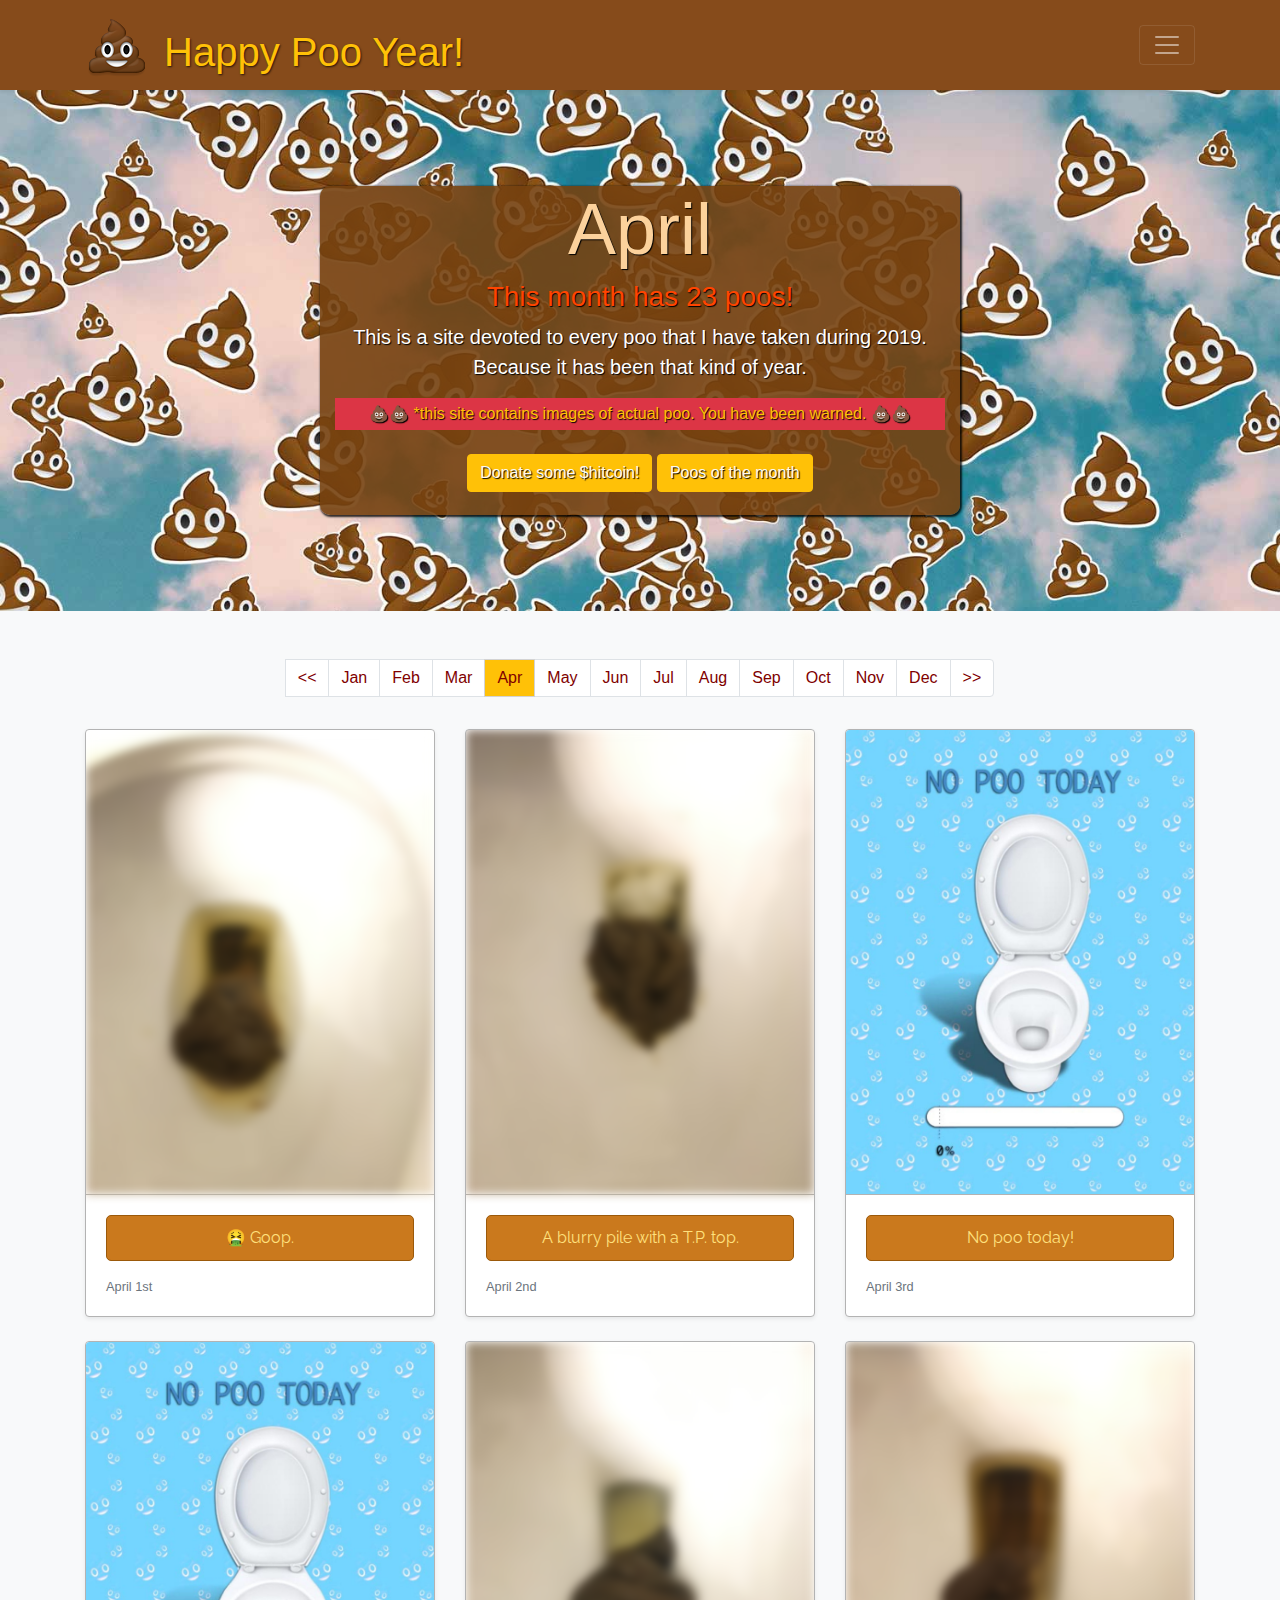
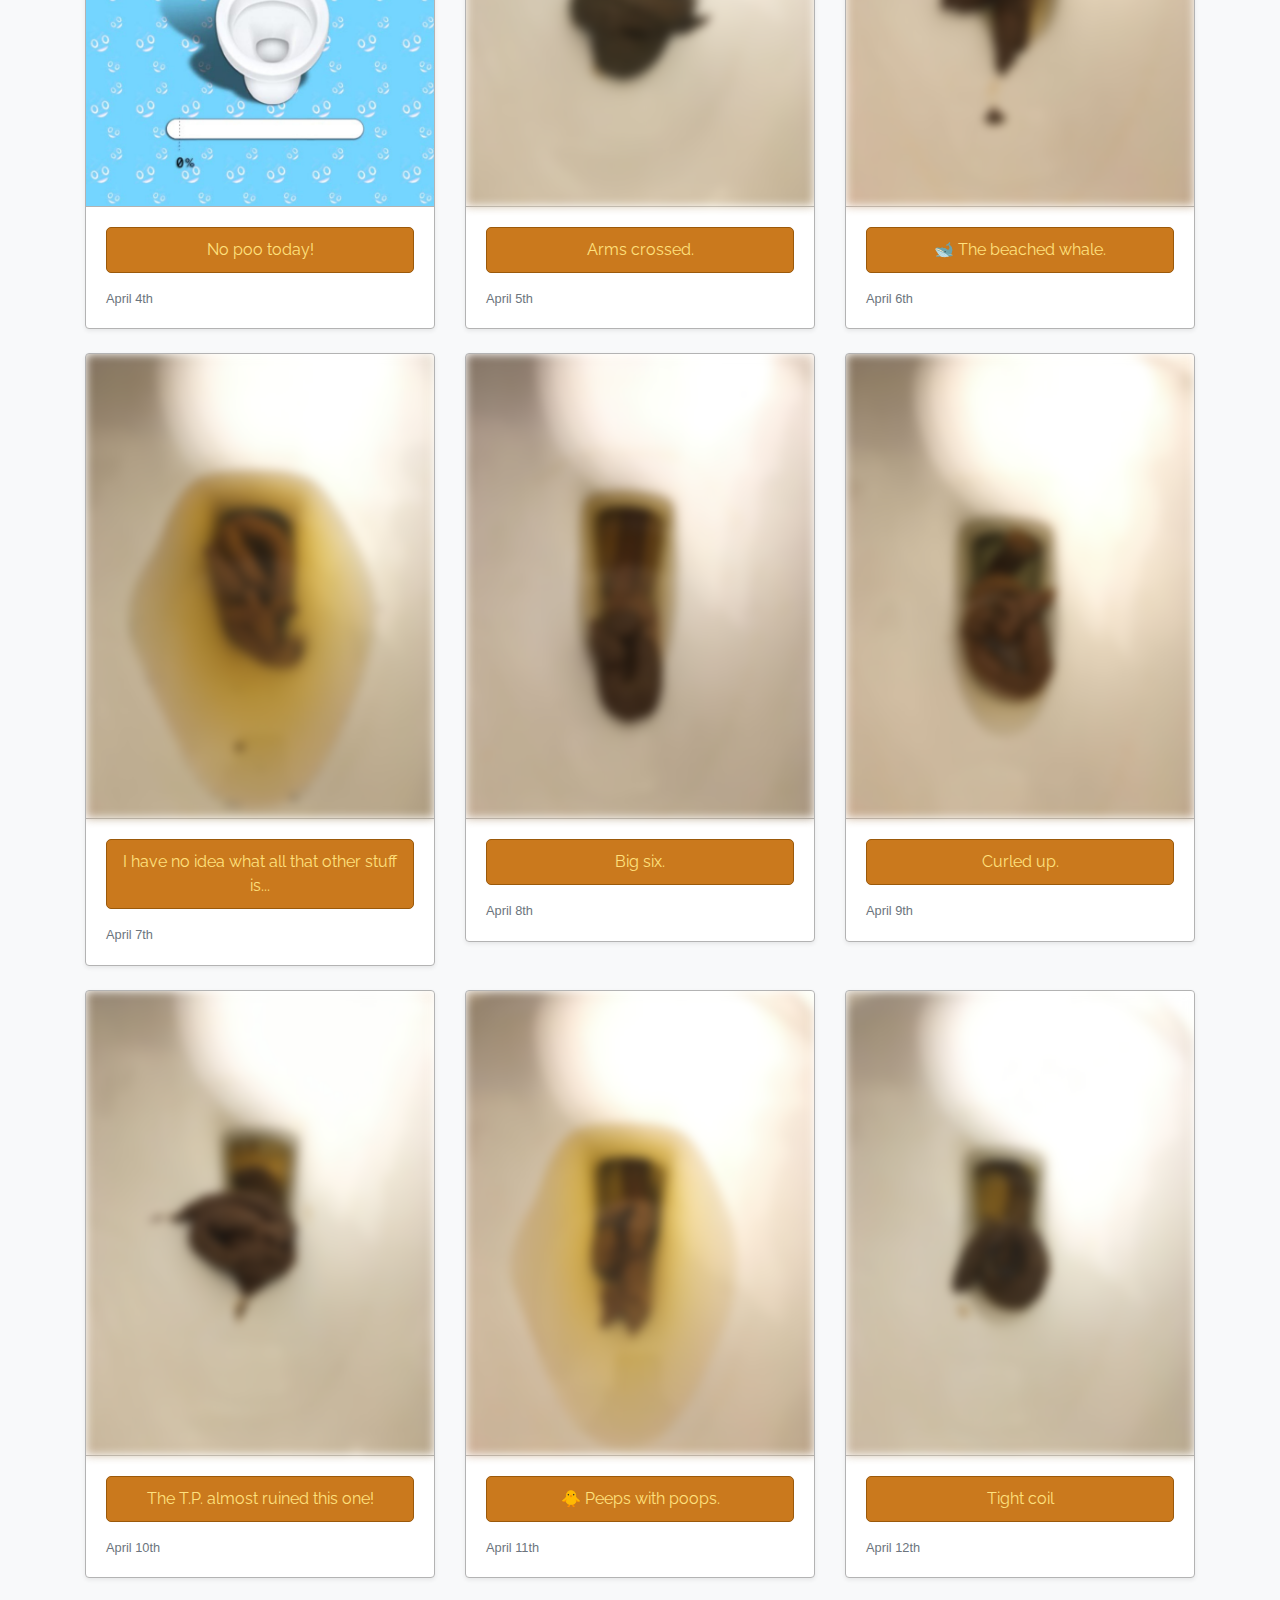
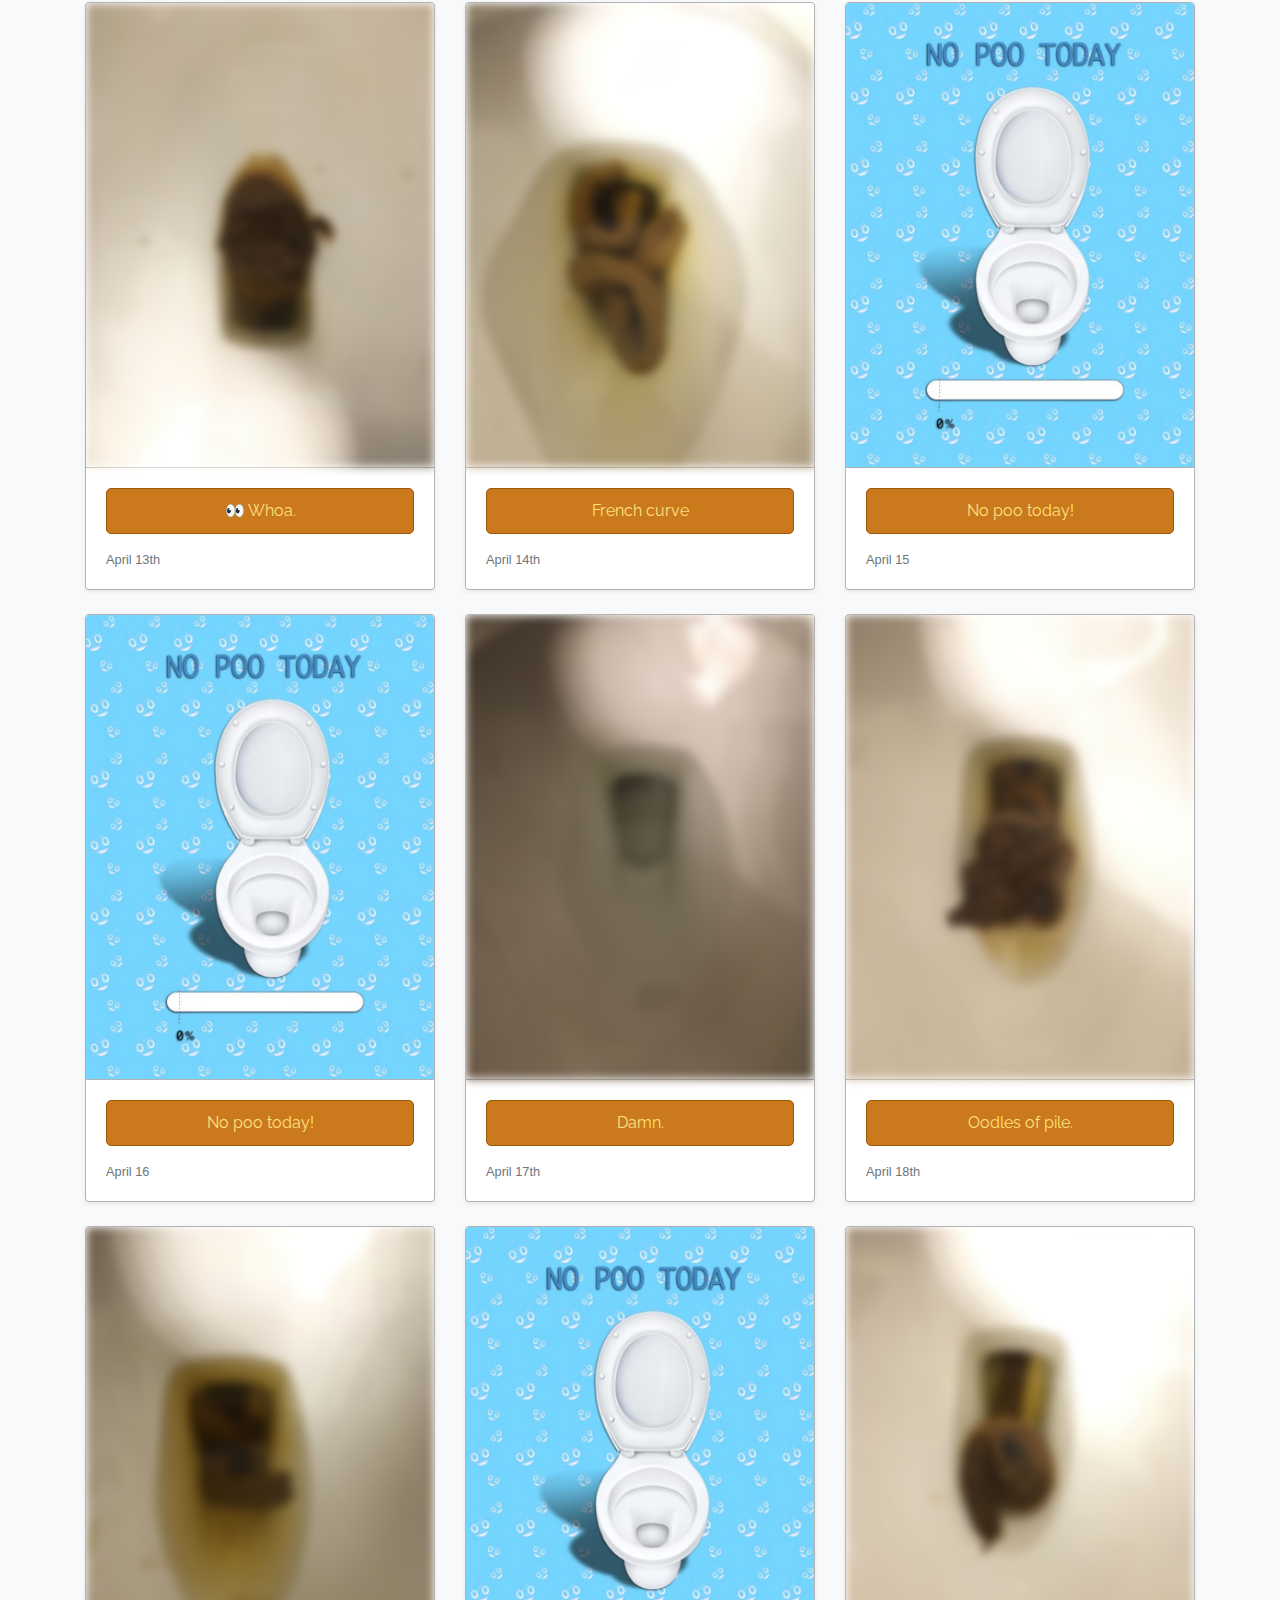
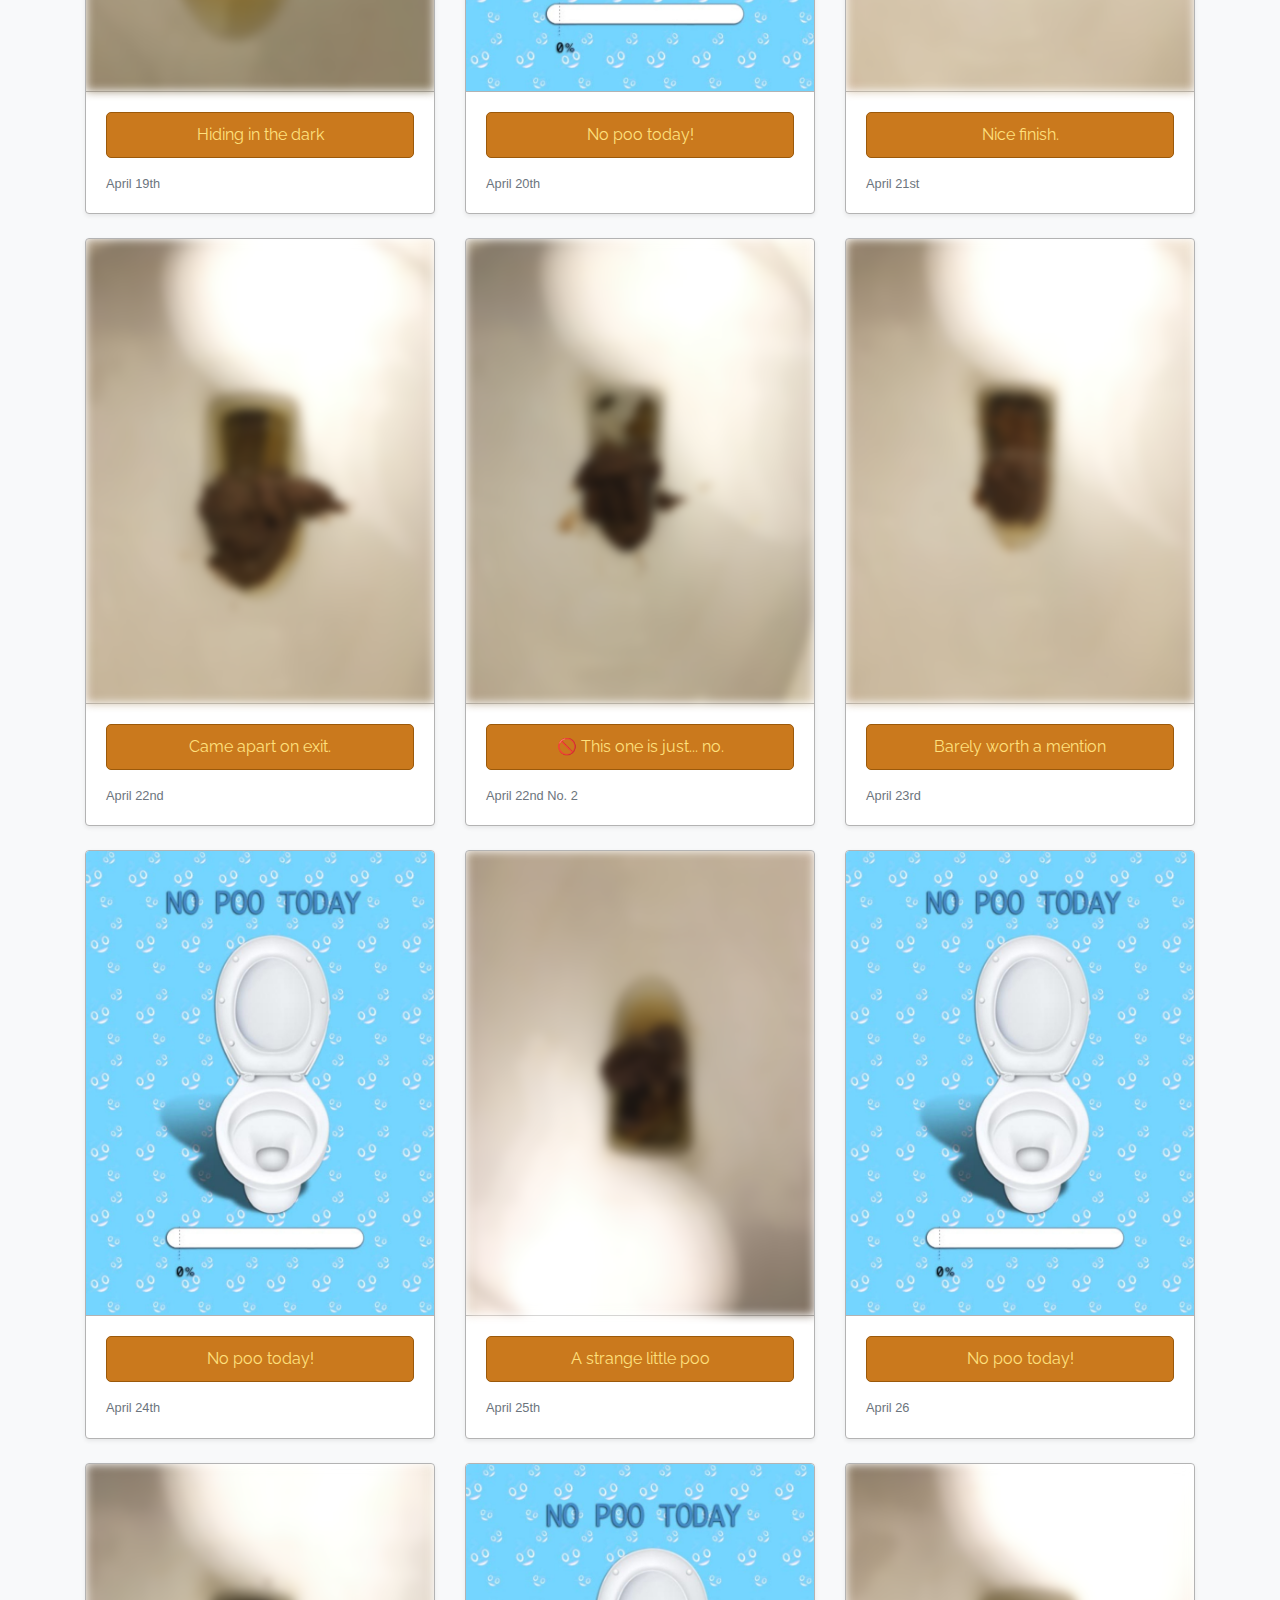
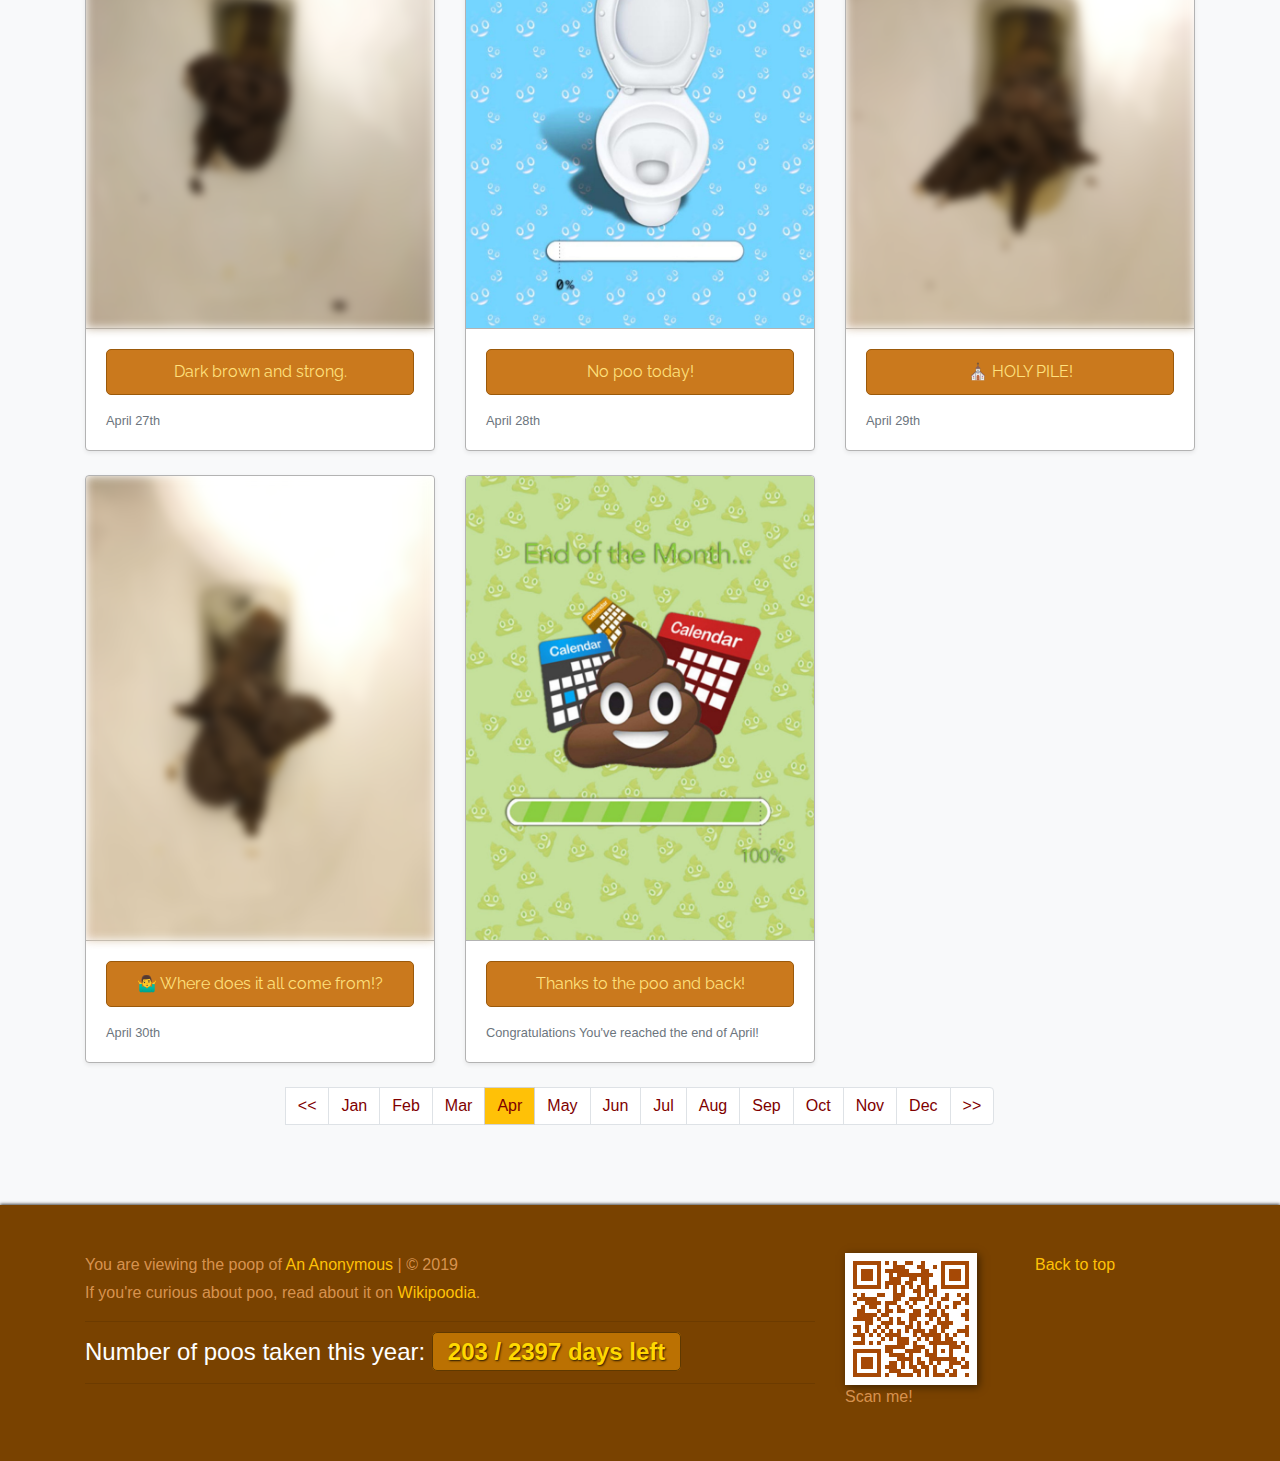
==== commit cf2e815f: "made changes to info section dropdown" ====
--- a/apr.html
+++ b/apr.html
@@ -23,16 +23,16 @@
                       I think it's interesting to see the different sizes and shapes that poo comes in. Fortunately the color is the same!
                   </p>
                   </div>
-                  <div class="col-sm-4 offset-md-1 py-4">
-                    <h4 class="text-primary">Fun Stuffers</h4>
-                    <ul class="list-unstyled">
-                      <li><span style=" color:rgb(255, 255, 255);"><i class="fas fa-toilet-paper"></i></span><a href="https://twitter.com/happypooyear_tk" target="_blank"> Twitter</a></li>
-                      <li><span style=" color:rgb(255, 255, 255);"><i class="fas fa-toilet-paper"></i></span><a href="https://en.wikipedia.org/wiki/Gastrointestinal_tract" target="_blank"> Bowels</a></li>
-                      <li><span style=" color:rgb(255, 255, 255);"><i class="fas fa-toilet-paper"></i></span><a href="https://duckduckgo.com/?q=poop+facts&t=brave&ia=web" target="_blank"> Poo Facts</a></li>
-                      <li><span style=" color:rgb(255, 255, 255);"><i class="fas fa-toilet-paper"></i></span><a href="https://en.wikipedia.org/wiki/Toilet" target="_blank">  History of the Toilet</a></li>
-                      <li><span style=" color:rgb(255, 255, 255);"><i class="fas fa-toilet-paper"></i></span><a href="http://worldtoilet.org/" target="_blank"> World Toilet Organization</a></li>
-                    </ul>
-                  </div>
+                  <div class="col-sm-4 offset-md-1 py-4 list-unstyled">
+                      <h4 class="text-primary">Fun Stuffers</h4>
+                      <ul class="list-unstyled">
+                          <li><span style=" color:rgb(255, 255, 255);"></span><a href="https://twitter.com/happypooyear_tk" target="_blank">Twitter 🧻</a></li>
+                          <li><span style=" color:rgb(255, 255, 255);"></span><a href="https://en.wikipedia.org/wiki/Gastrointestinal_tract" target="_blank">Bowels 🧻 </a></li>
+                          <li><span style=" color:rgb(255, 255, 255);"></span><a href="https://duckduckgo.com/?q=poop+facts&t=brave&ia=web" target="_blank">Poo Facts 🧻 </a></li>
+                          <li><span style=" color:rgb(255, 255, 255);"></span><a href="https://en.wikipedia.org/wiki/Toilet" target="_blank">History of the Toilet 🧻 </a></li>
+                          <li><span style=" color:rgb(255, 255, 255);"></span><a href="http://worldtoilet.org/" target="_blank">World Toilet Organization 🧻 </a></li>
+                        </ul>
+                    </div>
               </div>
               </div>
           </div>
--- a/css/main.css
+++ b/css/main.css
@@ -84,6 +84,10 @@
 li  a:hover{
   list-style-type: none;
   color:#fff;
+}
+
+.list-unstyled {
+  text-align: right;
 }
 
 .card {
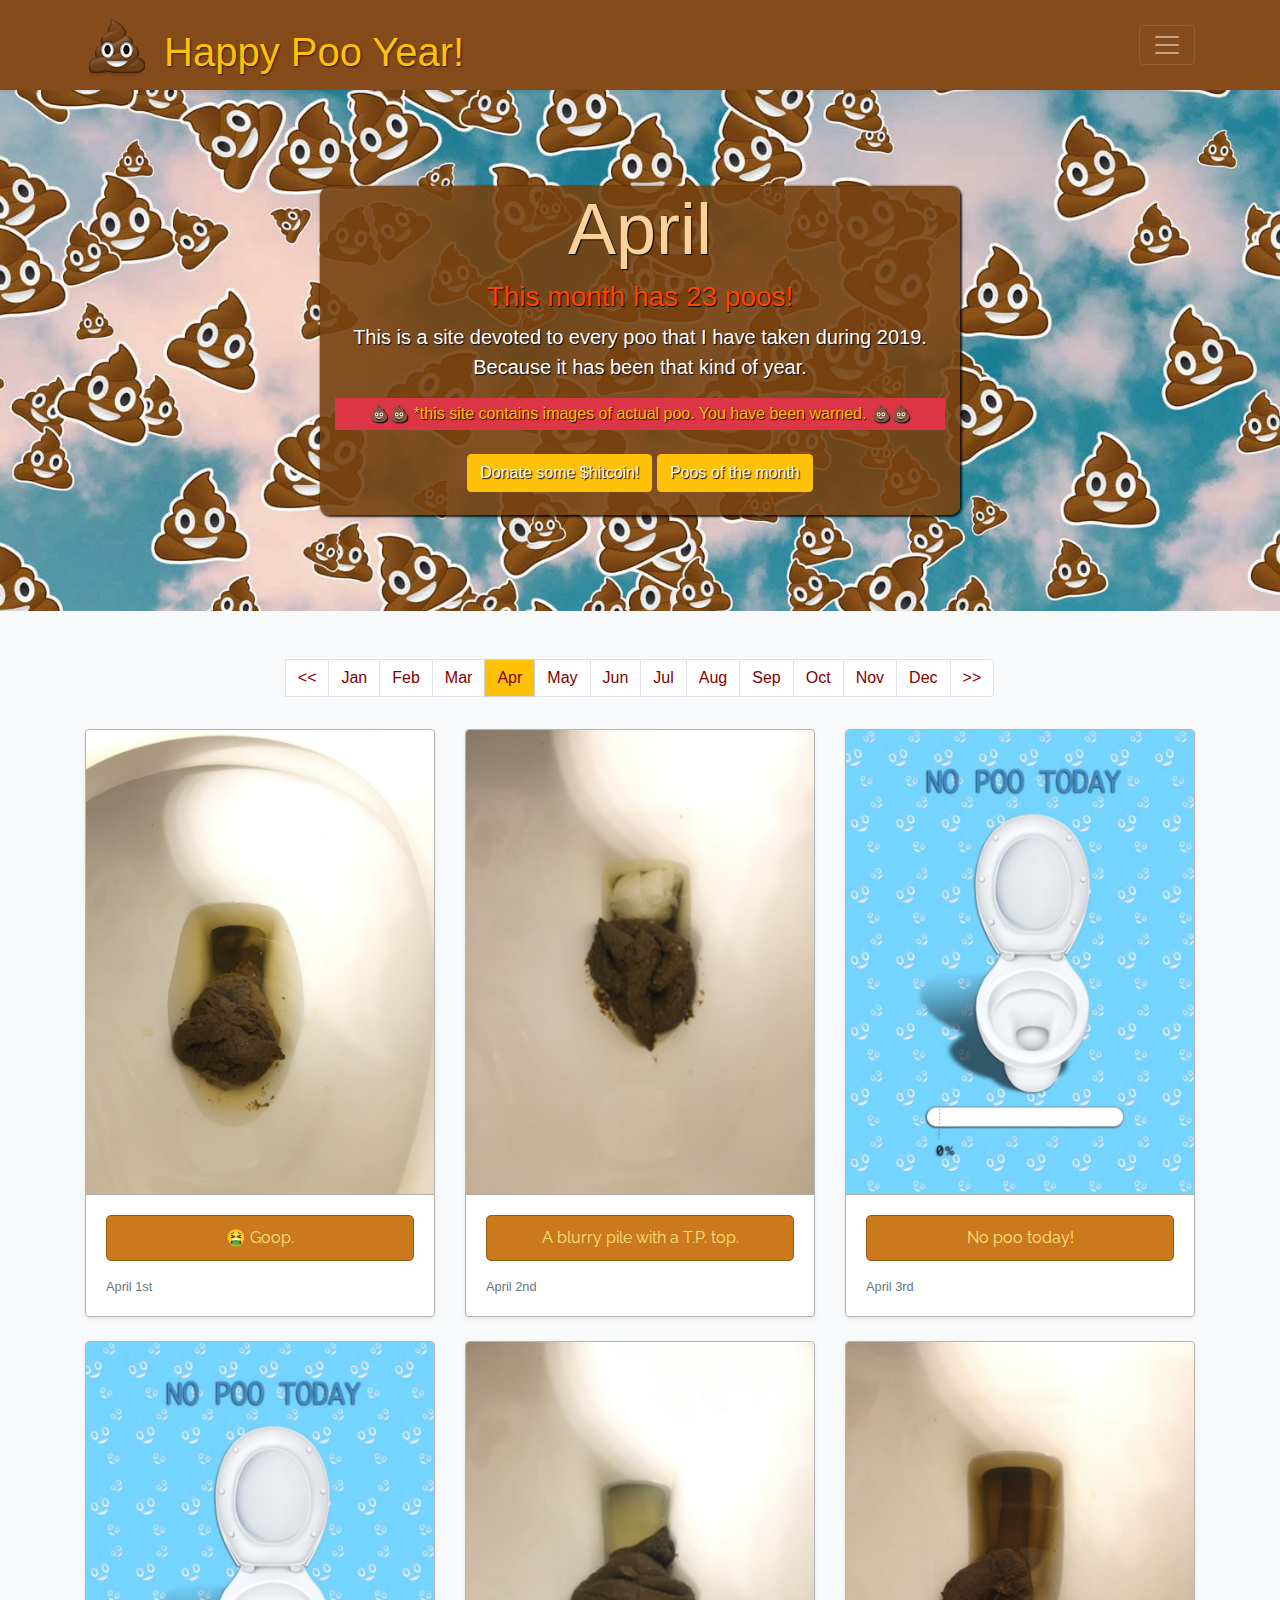
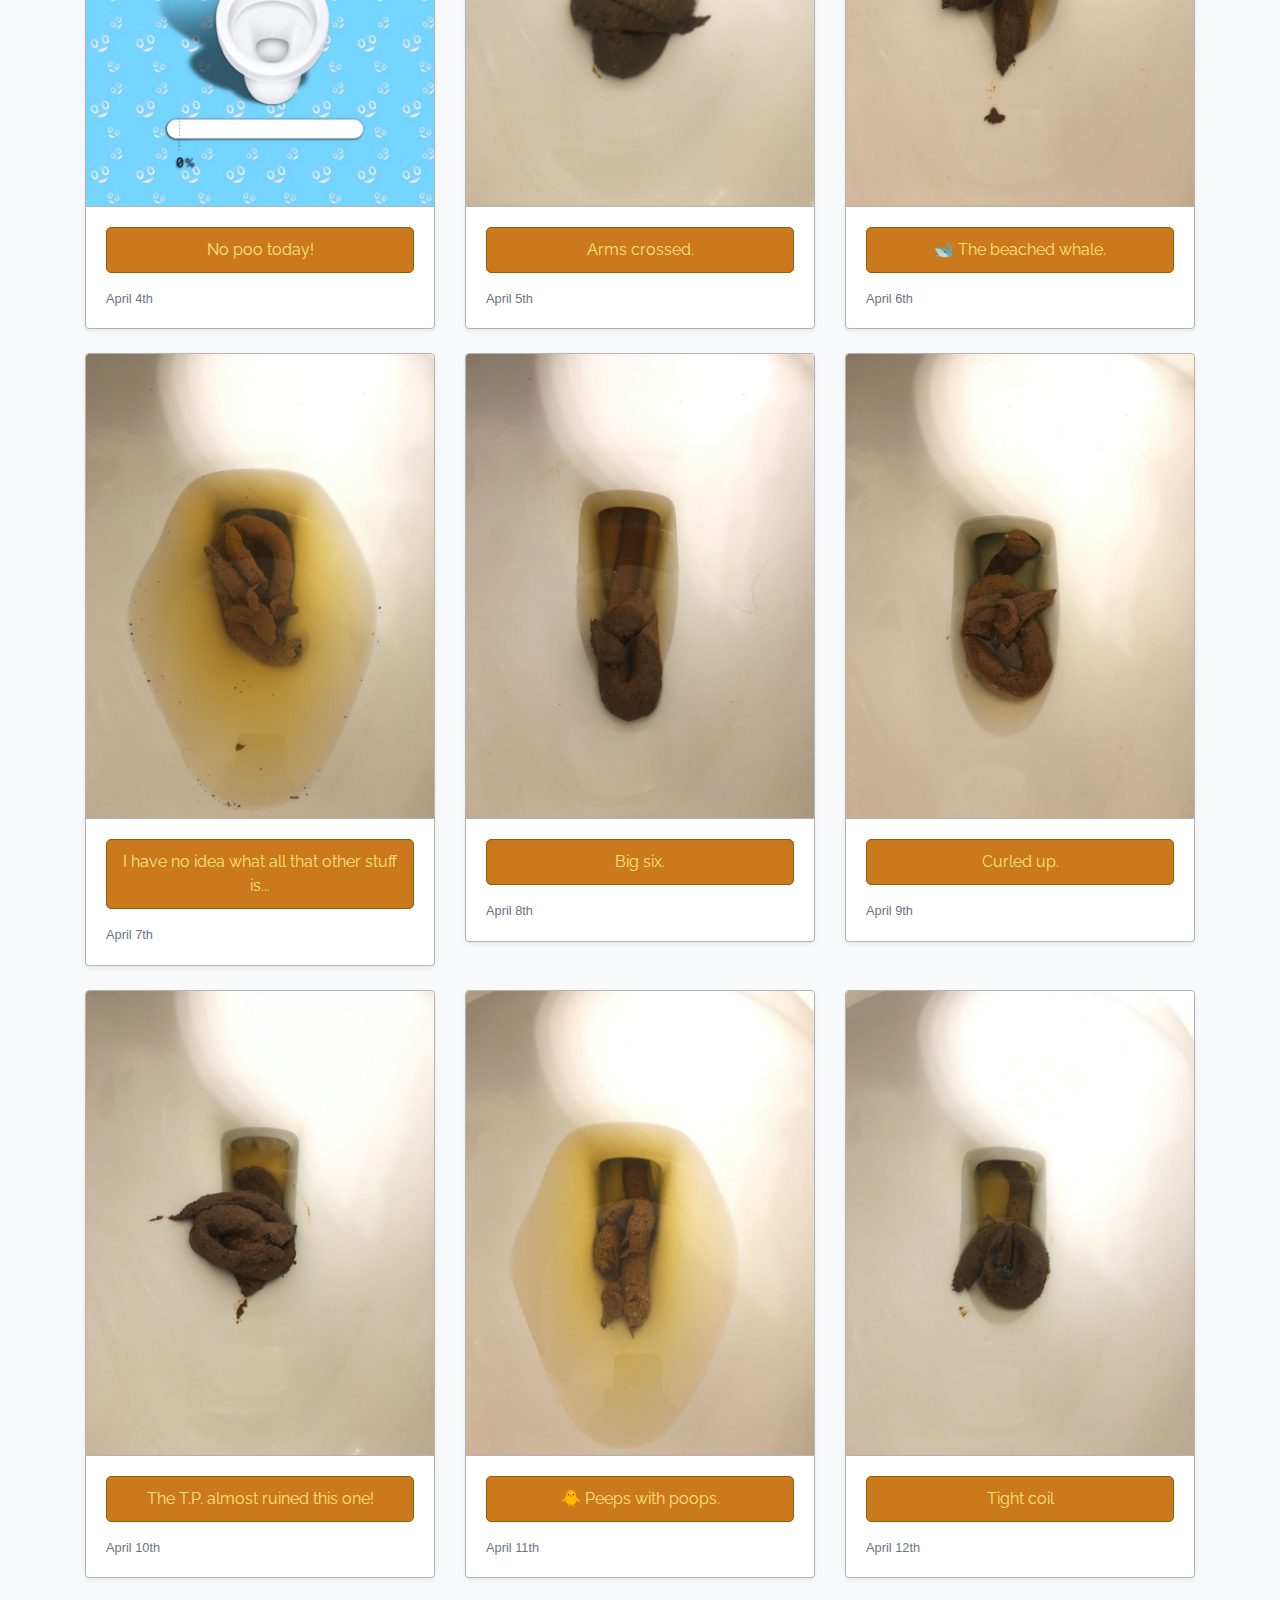
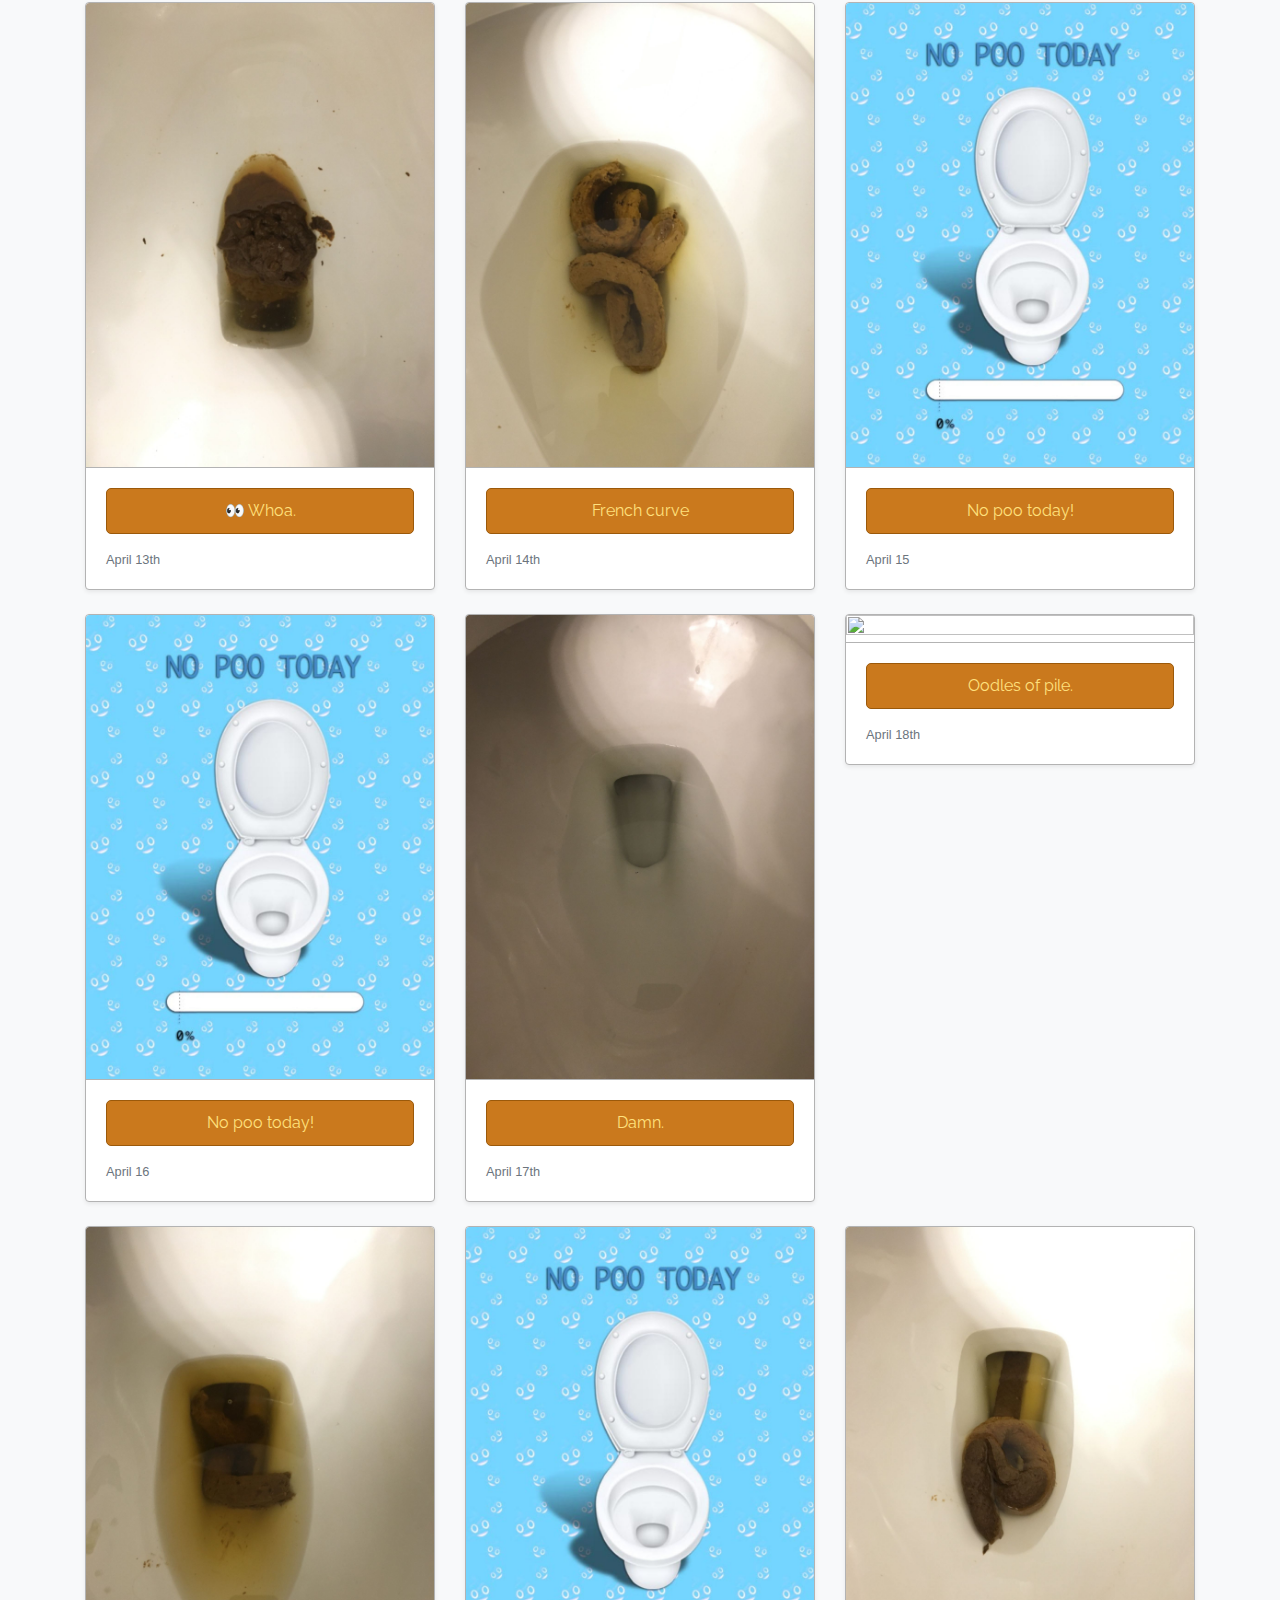
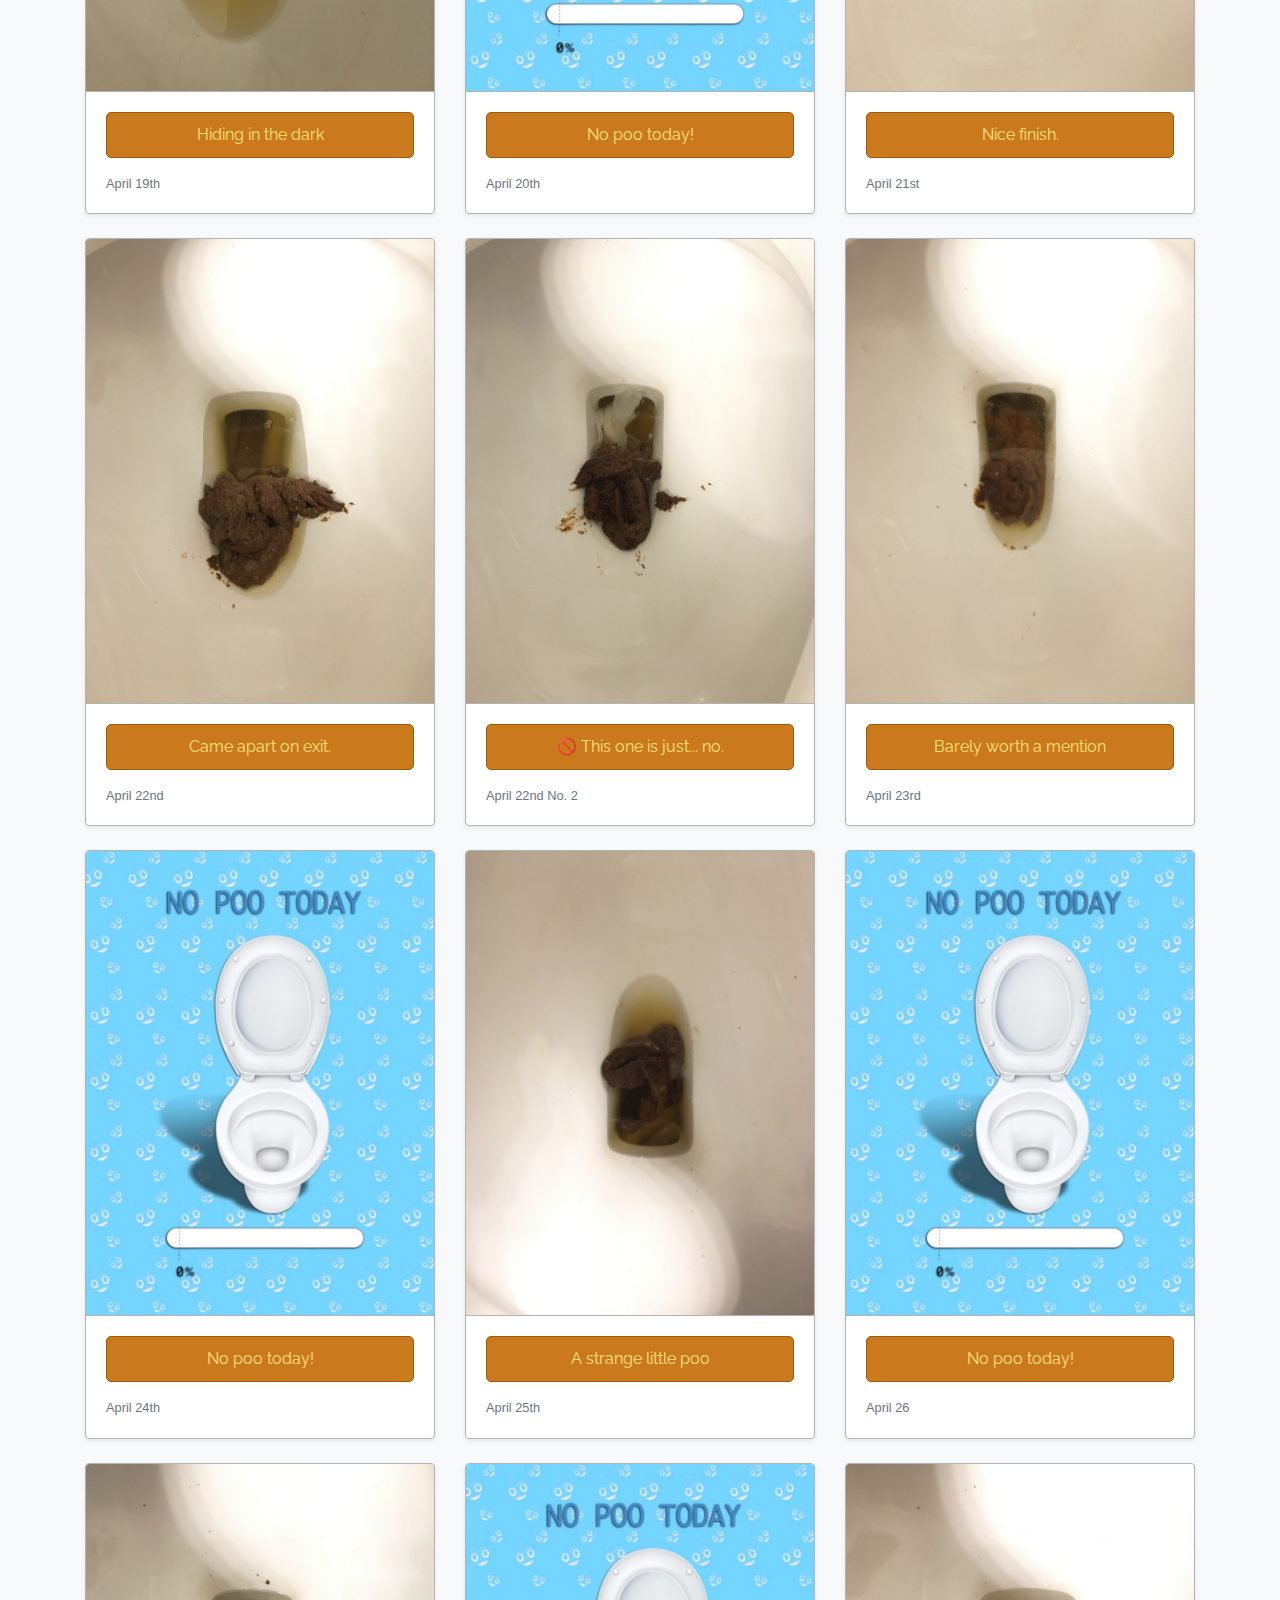
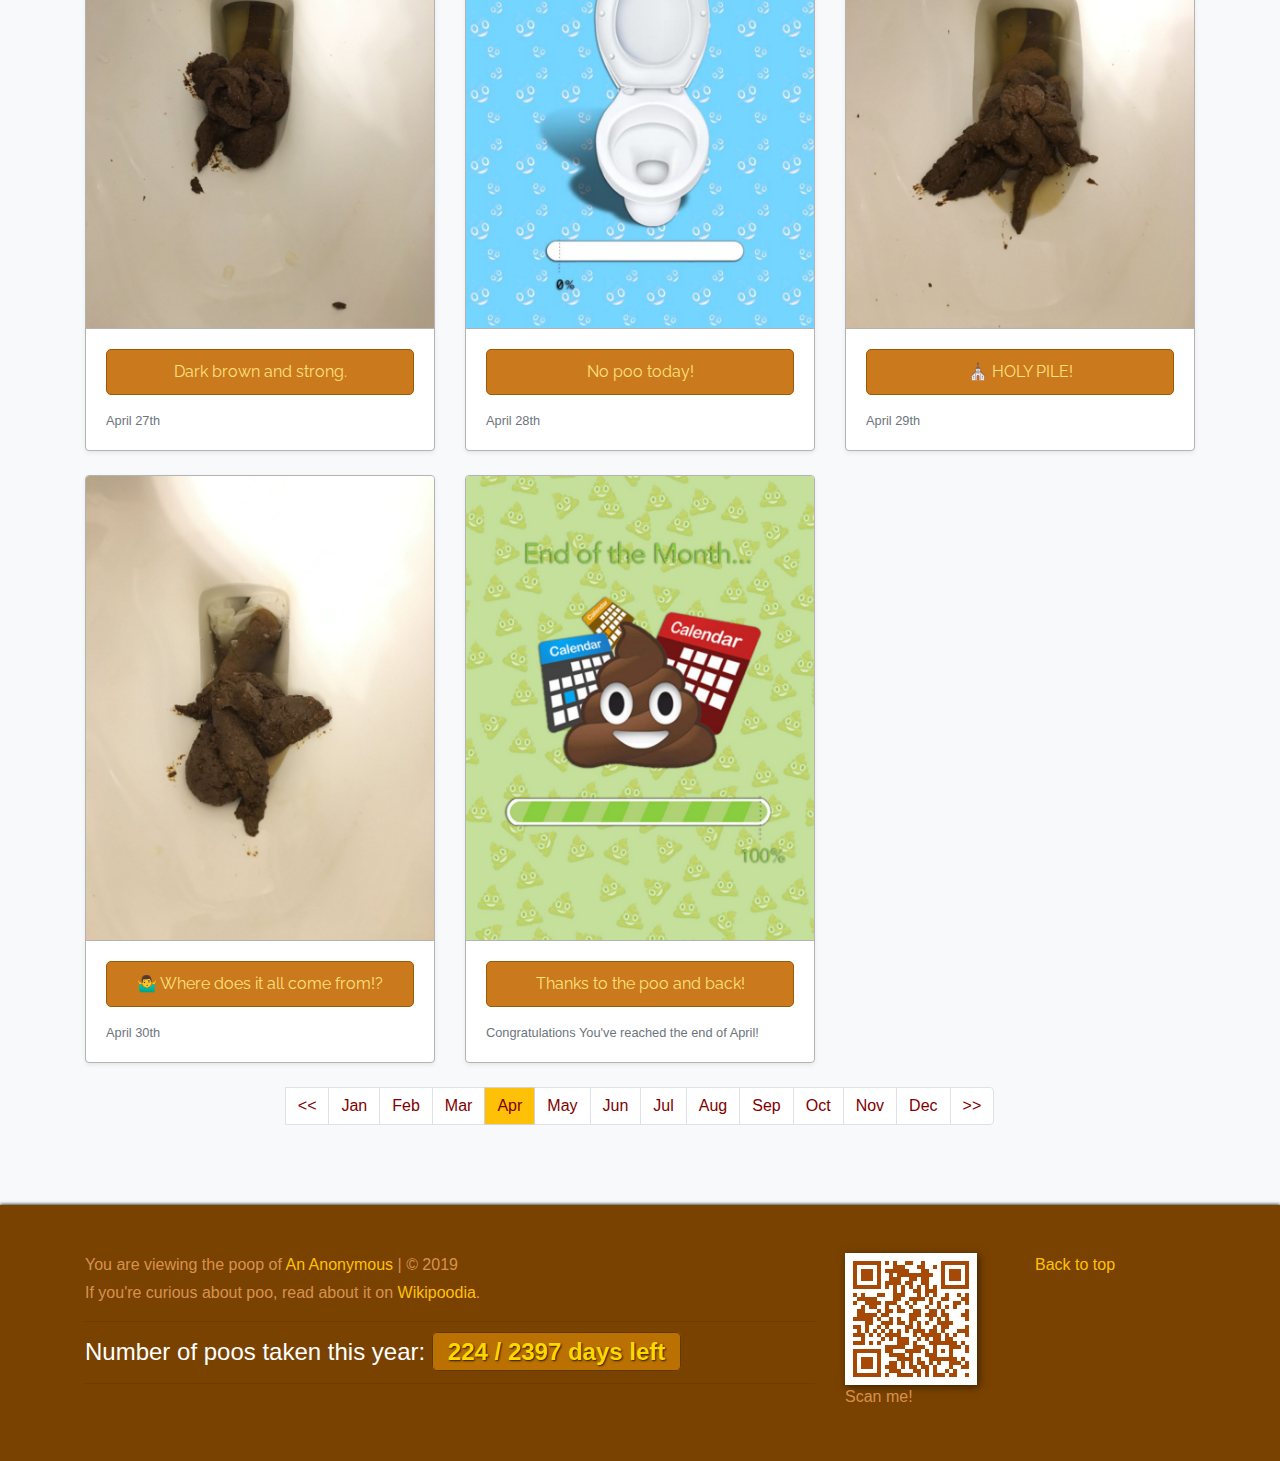
==== commit de66338d: "never mind  110119" ====
--- a/apr.html
+++ b/apr.html
@@ -114,7 +114,7 @@
               <div class="col-md-4">
                   <div class="card mb-4 shadow-sm">
                     <a href="images/04April/1st.jpg" data-lightbox="image-1" data-title="April 1st">
-                    <img src="images/04April/1st.jpg" id="blur" class="bd-placeholder-img card-img-top" width="100%" height="100%"></a>
+                    <img src="images/04April/1st.jpg" class="bd-placeholder-img card-img-top" width="100%" height="100%"></a>
                     <div class="card-body">
                       <p class="card-text">🤮 Goop.</p>
                       <div class="d-flex justify-content-between align-items-center">
@@ -126,7 +126,7 @@
             <div class="col-md-4">
                 <div class="card mb-4 shadow-sm">
                   <a href="images/04April/2nd.jpg" data-lightbox="image-1" data-title="April 2nd">
-                  <img src="images/04April/2nd.jpg" id="blur" class="bd-placeholder-img card-img-top" width="100%" height="100%"></a>
+                  <img src="images/04April/2nd.jpg" class="bd-placeholder-img card-img-top" width="100%" height="100%"></a>
                   <div class="card-body">
                     <p class="card-text">A blurry pile with a T.P. top.</p>
                     <div class="d-flex justify-content-between align-items-center">
@@ -166,7 +166,7 @@
               <div class="col-md-4">
                       <div class="card mb-4 shadow-sm">
                         <a href="images/04April/5th.jpg" data-lightbox="image-1" data-title="April 5th">
-                        <img src="images/04April/5th.jpg" id="blur" class="bd-placeholder-img card-img-top" width="100%" height="100%"></a>
+                        <img src="images/04April/5th.jpg" class="bd-placeholder-img card-img-top" width="100%" height="100%"></a>
                         <div class="card-body">
                           <p class="card-text">Arms crossed.</p>
                           <div class="d-flex justify-content-between align-items-center">
@@ -178,7 +178,7 @@
             <div class="col-md-4">
                 <div class="card mb-4 shadow-sm">
                   <a href="images/04April/6th.jpg" data-lightbox="image-1" data-title="April 6th">
-                  <img src="images/04April/6th.jpg" id="blur" class="bd-placeholder-img card-img-top" width="100%" height="100%"></a>
+                  <img src="images/04April/6th.jpg" class="bd-placeholder-img card-img-top" width="100%" height="100%"></a>
                   <div class="card-body">
                     <p class="card-text">🐋 The beached whale.</p>
                     <div class="d-flex justify-content-between align-items-center">
@@ -195,7 +195,7 @@
               <div class="col-md-4">
                       <div class="card mb-4 shadow-sm">
                         <a href="images/04April/7th.jpg" data-lightbox="image-1" data-title="April 7th">
-                        <img src="images/04April/7th.jpg" id="blur" class="bd-placeholder-img card-img-top" width="100%" height="100%"></a>
+                        <img src="images/04April/7th.jpg" class="bd-placeholder-img card-img-top" width="100%" height="100%"></a>
                         <div class="card-body">
                           <p class="card-text">I have no idea what all that other stuff is...</p>
                           <div class="d-flex justify-content-between align-items-center">
@@ -207,7 +207,7 @@
               <div class="col-md-4">
                       <div class="card mb-4 shadow-sm">
                         <a href="images/04April/8th.jpg" data-lightbox="image-1" data-title="April 8th">
-                        <img src="images/04April/8th.jpg" id="blur" class="bd-placeholder-img card-img-top" width="100%" height="100%"></a>
+                        <img src="images/04April/8th.jpg" class="bd-placeholder-img card-img-top" width="100%" height="100%"></a>
                         <div class="card-body">
                           <p class="card-text">Big six.</p>
                           <div class="d-flex justify-content-between align-items-center">
@@ -219,7 +219,7 @@
             <div class="col-md-4">
                 <div class="card mb-4 shadow-sm">
                   <a href="images/04April/9th.jpg" data-lightbox="image-1" data-title="April 9th">
-                  <img src="images/04April/9th.jpg" id="blur" class="bd-placeholder-img card-img-top" width="100%" height="100%"></a>
+                  <img src="images/04April/9th.jpg" class="bd-placeholder-img card-img-top" width="100%" height="100%"></a>
                   <div class="card-body">
                     <p class="card-text">Curled up.</p>
                     <div class="d-flex justify-content-between align-items-center">
@@ -236,7 +236,7 @@
               <div class="col-md-4">
                       <div class="card mb-4 shadow-sm">
                         <a href="images/04April/10th.jpg" data-lightbox="image-1" data-title="April 10th">
-                        <img src="images/04April/10th.jpg" id="blur" class="bd-placeholder-img card-img-top" width="100%" height="100%"></a>
+                        <img src="images/04April/10th.jpg" class="bd-placeholder-img card-img-top" width="100%" height="100%"></a>
                         <div class="card-body">
                           <p class="card-text">The T.P. almost ruined this one!</p>
                           <div class="d-flex justify-content-between align-items-center">
@@ -248,7 +248,7 @@
               <div class="col-md-4">
                       <div class="card mb-4 shadow-sm">
                         <a href="images/04April/11th.jpg" data-lightbox="image-1" data-title="April 11th">
-                        <img src="images/04April/11th.jpg" id="blur" class="bd-placeholder-img card-img-top" width="100%" height="100%"></a>
+                        <img src="images/04April/11th.jpg" class="bd-placeholder-img card-img-top" width="100%" height="100%"></a>
                         <div class="card-body">
                           <p class="card-text">🐥 Peeps with poops.</p>
                           <div class="d-flex justify-content-between align-items-center">
@@ -260,7 +260,7 @@
             <div class="col-md-4">
                 <div class="card mb-4 shadow-sm">
                   <a href="images/04April/12th.jpg" data-lightbox="image-1" data-title="April 12th">
-                  <img src="images/04April/12th.jpg" id="blur" class="bd-placeholder-img card-img-top" width="100%" height="100%"></a>
+                  <img src="images/04April/12th.jpg" class="bd-placeholder-img card-img-top" width="100%" height="100%"></a>
                   <div class="card-body">
                     <p class="card-text">Tight coil</p>
                     <div class="d-flex justify-content-between align-items-center">
@@ -275,7 +275,7 @@
               <div class="col-md-4">
                       <div class="card mb-4 shadow-sm">
                         <a href="images/04April/13th.jpg" data-lightbox="image-1" data-title="April 13th">
-                        <img src="images/04April/13th.jpg" id="blur" class="bd-placeholder-img card-img-top" width="100%" height="100%"></a>
+                        <img src="images/04April/13th.jpg" class="bd-placeholder-img card-img-top" width="100%" height="100%"></a>
                         <div class="card-body">
                           <p class="card-text">👀 Whoa.</p>
                           <div class="d-flex justify-content-between align-items-center">
@@ -287,7 +287,7 @@
               <div class="col-md-4">
                       <div class="card mb-4 shadow-sm">
                         <a href="images/04April/14th.jpg" data-lightbox="image-1" data-title="April 14th">
-                        <img src="images/04April/14th.jpg" id="blur" class="bd-placeholder-img card-img-top" width="100%" height="100%"></a>
+                        <img src="images/04April/14th.jpg" class="bd-placeholder-img card-img-top" width="100%" height="100%"></a>
                         <div class="card-body">
                           <p class="card-text">French curve</p>
                           <div class="d-flex justify-content-between align-items-center">
@@ -325,7 +325,7 @@
               <div class="col-md-4">
                       <div class="card mb-4 shadow-sm">
                         <a href="images/04April/17th.jpg" data-lightbox="image-1" data-title="April 17th">
-                        <img src="images/04April/17th.jpg" id="blur" class="bd-placeholder-img card-img-top" width="100%" height="100%"></a>
+                        <img src="images/04April/17th.jpg" class="bd-placeholder-img card-img-top" width="100%" height="100%"></a>
                         <div class="card-body">
                           <p class="card-text">Damn.</p>
                           <div class="d-flex justify-content-between align-items-center">
@@ -337,7 +337,7 @@
               <div class="col-md-4">
                       <div class="card mb-4 shadow-sm">
                         <a href="images/04April/18th.jpg" data-lightbox="image-1" data-title="April 18th">
-                        <img src="images/04April/18th.jpg"id="blur" class="bd-placeholder-img card-img-top" width="100%" height="100%"></a>
+                        <img src="images/04April/18th.jpg class="bd-placeholder-img card-img-top" width="100%" height="100%"></a>
                         <div class="card-body">
                           <p class="card-text">Oodles of pile.</p>
                           <div class="d-flex justify-content-between align-items-center">
@@ -352,7 +352,7 @@
               <div class="col-md-4">
                       <div class="card mb-4 shadow-sm">
                         <a href="images/04April/19th.jpg" data-lightbox="image-1" data-title="April 19th">
-                        <img src="images/04April/19th.jpg" id="blur" class="bd-placeholder-img card-img-top" width="100%" height="100%"></a>
+                        <img src="images/04April/19th.jpg" class="bd-placeholder-img card-img-top" width="100%" height="100%"></a>
                         <div class="card-body">
                           <p class="card-text">Hiding in the dark</p>
                           <div class="d-flex justify-content-between align-items-center">
@@ -376,7 +376,7 @@
               <div class="col-md-4">
                       <div class="card mb-4 shadow-sm">
                         <a href="images/04April/21st.jpg" data-lightbox="image-1" data-title="April 21st">
-                        <img src="images/04April/21st.jpg" id="blur" class="bd-placeholder-img card-img-top" width="100%" height="100%"></a>
+                        <img src="images/04April/21st.jpg" class="bd-placeholder-img card-img-top" width="100%" height="100%"></a>
                         <div class="card-body">
                           <p class="card-text">Nice finish.</p>
                           <div class="d-flex justify-content-between align-items-center">
@@ -392,7 +392,7 @@
                       <div class="col-md-4">
                               <div class="card mb-4 shadow-sm">
                                 <a href="images/04April/22nd.jpg" data-lightbox="image-1" data-title="April 22nd">
-                                <img src="images/04April/22nd.jpg" id="blur" class="bd-placeholder-img card-img-top" width="100%" height="100%"></a>
+                                <img src="images/04April/22nd.jpg" class="bd-placeholder-img card-img-top" width="100%" height="100%"></a>
                                 <div class="card-body">
                                   <p class="card-text">Came apart on exit.</p>
                                   <div class="d-flex justify-content-between align-items-center">
@@ -404,7 +404,7 @@
                       <div class="col-md-4">
                               <div class="card mb-4 shadow-sm">
                                 <a href="images/04April/22nd2.jpg" data-lightbox="image-1" data-title="April 22nd No. 2">
-                                <img src="images/04April/22nd2.jpg" id="blur" class="bd-placeholder-img card-img-top" width="100%" height="100%"></a>
+                                <img src="images/04April/22nd2.jpg" class="bd-placeholder-img card-img-top" width="100%" height="100%"></a>
                                 <div class="card-body">
                                   <p class="card-text">🚫 This one is just... no.</p>
                                   <div class="d-flex justify-content-between align-items-center">
@@ -416,7 +416,7 @@
                       <div class="col-md-4">
                               <div class="card mb-4 shadow-sm">
                                 <a href="images/04April/23rd.jpg" data-lightbox="image-1" data-title="April 23rd">
-                                <img src="images/04April/23rd.jpg" id="blur" class="bd-placeholder-img card-img-top" width="100%" height="100%"></a>
+                                <img src="images/04April/23rd.jpg" class="bd-placeholder-img card-img-top" width="100%" height="100%"></a>
                                 <div class="card-body">
                                   <p class="card-text">Barely worth a mention</p>
                                   <div class="d-flex justify-content-between align-items-center">
@@ -442,7 +442,7 @@
                   <div class="col-md-4">
                           <div class="card mb-4 shadow-sm">
                             <a href="images/04April/25th.jpg" data-lightbox="image-1" data-title="April 25th">
-                            <img src="images/04April/25th.jpg" id="blur" class="bd-placeholder-img card-img-top" width="100%" height="100%"></a>
+                            <img src="images/04April/25th.jpg" class="bd-placeholder-img card-img-top" width="100%" height="100%"></a>
                             <div class="card-body">
                               <p class="card-text">A strange little poo</p>
                               <div class="d-flex justify-content-between align-items-center">
@@ -468,7 +468,7 @@
                   <div class="col-md-4">
                           <div class="card mb-4 shadow-sm">
                             <a href="images/04April/27th.jpg" data-lightbox="image-1" data-title="April 27th">
-                            <img src="images/04April/27th.jpg" id="blur" class="bd-placeholder-img card-img-top" width="100%" height="100%"></a>
+                            <img src="images/04April/27th.jpg" class="bd-placeholder-img card-img-top" width="100%" height="100%"></a>
                             <div class="card-body">
                               <p class="card-text">Dark brown and strong.</p>
                               <div class="d-flex justify-content-between align-items-center">
@@ -492,7 +492,7 @@
                   <div class="col-md-4">
                           <div class="card mb-4 shadow-sm">
                             <a href="images/04April/29th.jpg" data-lightbox="image-1" data-title="April 29th">
-                            <img src="images/04April/29th.jpg" id="blur" class="bd-placeholder-img card-img-top" width="100%" height="100%"></a>
+                            <img src="images/04April/29th.jpg" class="bd-placeholder-img card-img-top" width="100%" height="100%"></a>
                             <div class="card-body">
                               <p class="card-text">⛪ HOLY PILE!</p>
                               <div class="d-flex justify-content-between align-items-center">
@@ -507,7 +507,7 @@
                           <div class="col-md-4">
                                   <div class="card mb-4 shadow-sm">
                                     <a href="images/04April/30th.jpg" data-lightbox="image-1" data-title="April 30th">
-                                    <img src="images/04April/30th.jpg" id="blur" class="bd-placeholder-img card-img-top" width="100%" height="100%"></a>
+                                    <img src="images/04April/30th.jpg" class="bd-placeholder-img card-img-top" width="100%" height="100%"></a>
                                     <div class="card-body">
                                       <p class="card-text">🤷‍♂️ Where does it all come from!?</p>
                                       <div class="d-flex justify-content-between align-items-center">
--- a/css/main.css
+++ b/css/main.css
@@ -96,7 +96,7 @@
 }
 
 .card-body {
-  border-top: 1px solid rgb(179, 179, 179);;
+  border-top: 1px solid rgb(179, 179, 179);
 }
 
 .card-text {
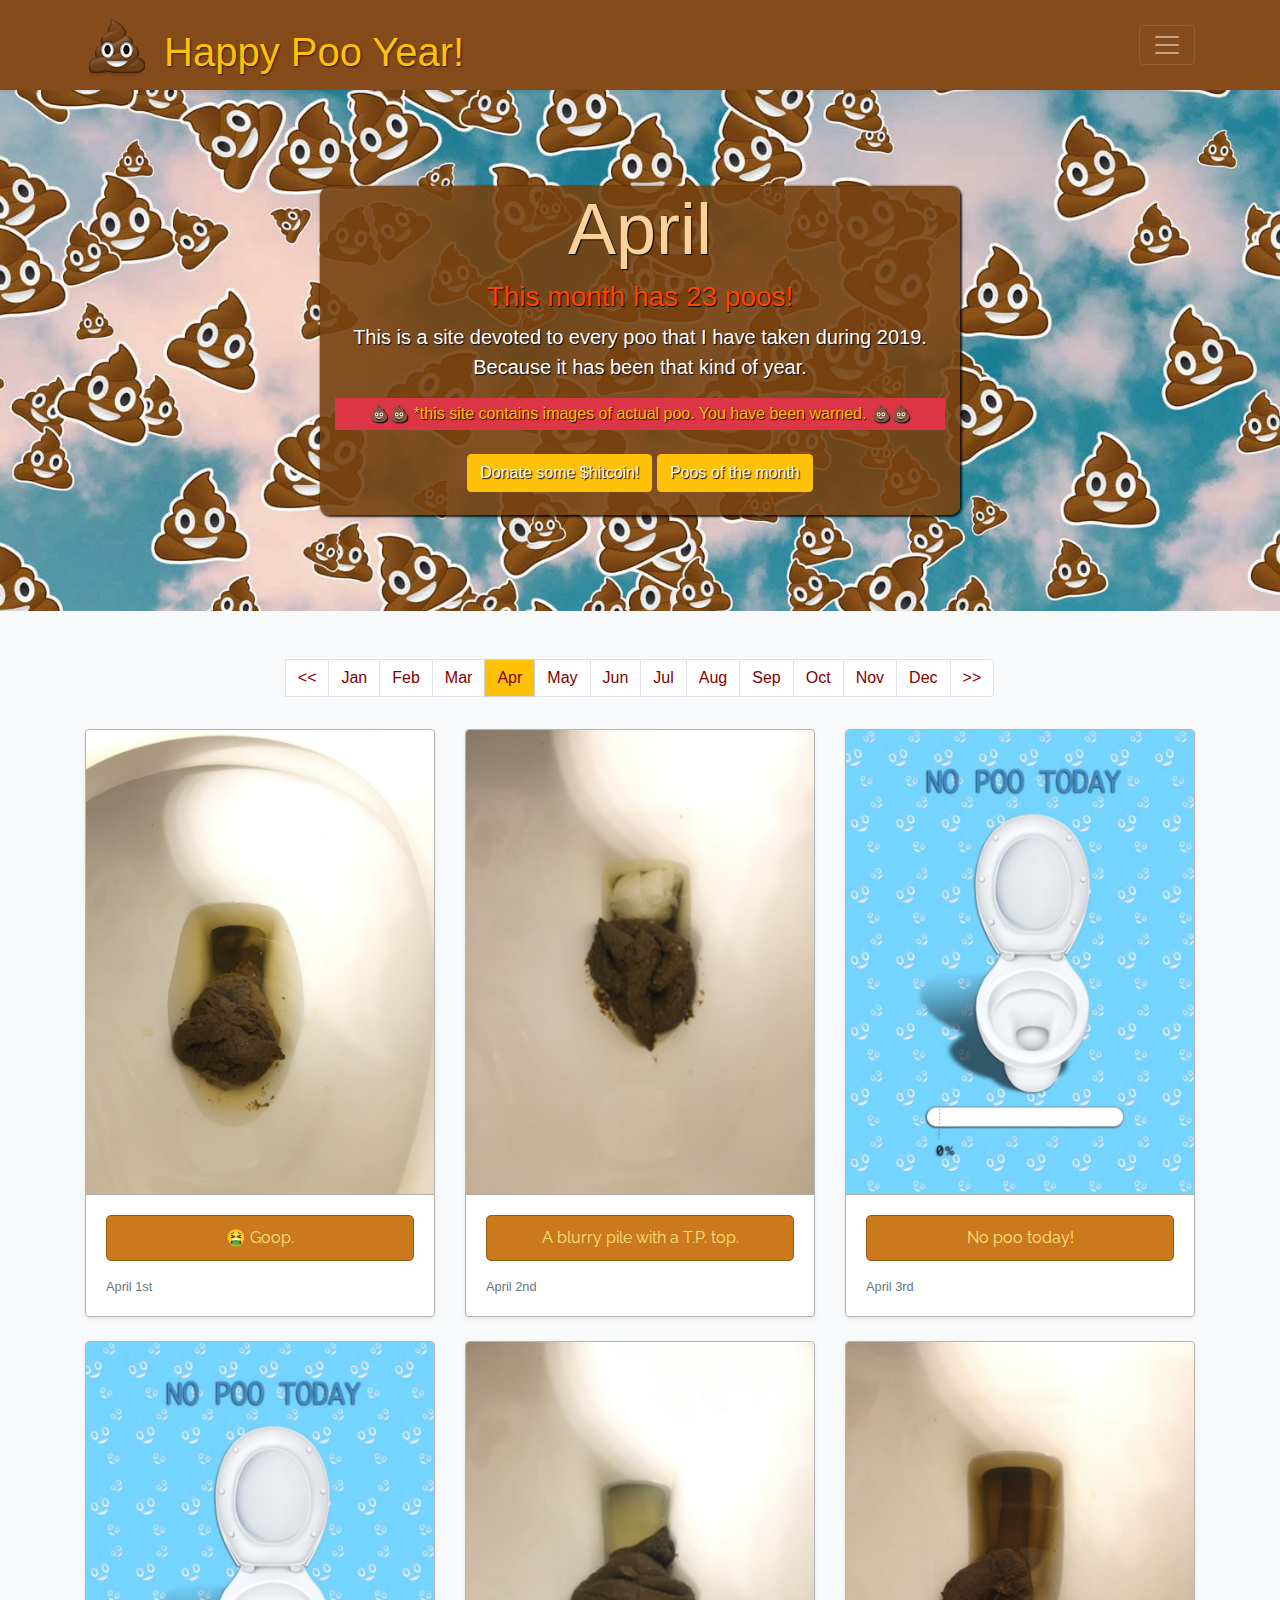
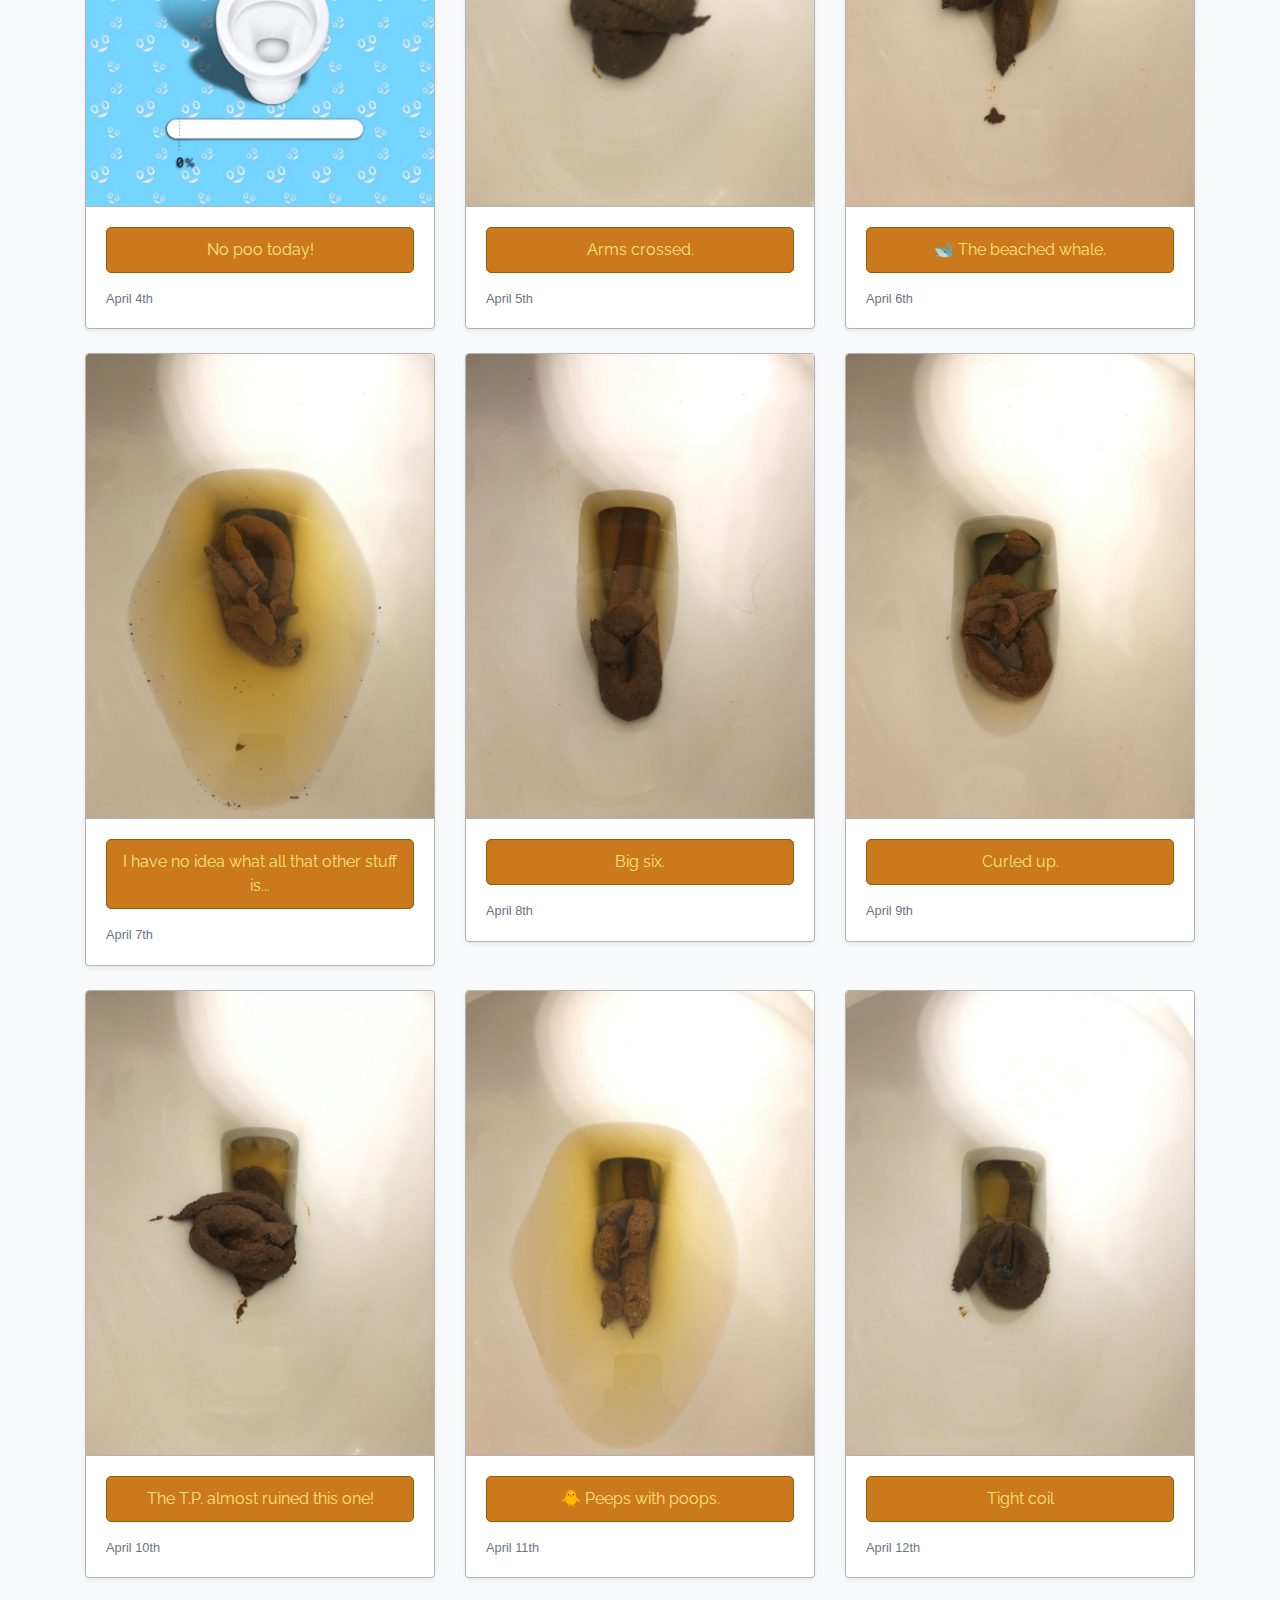
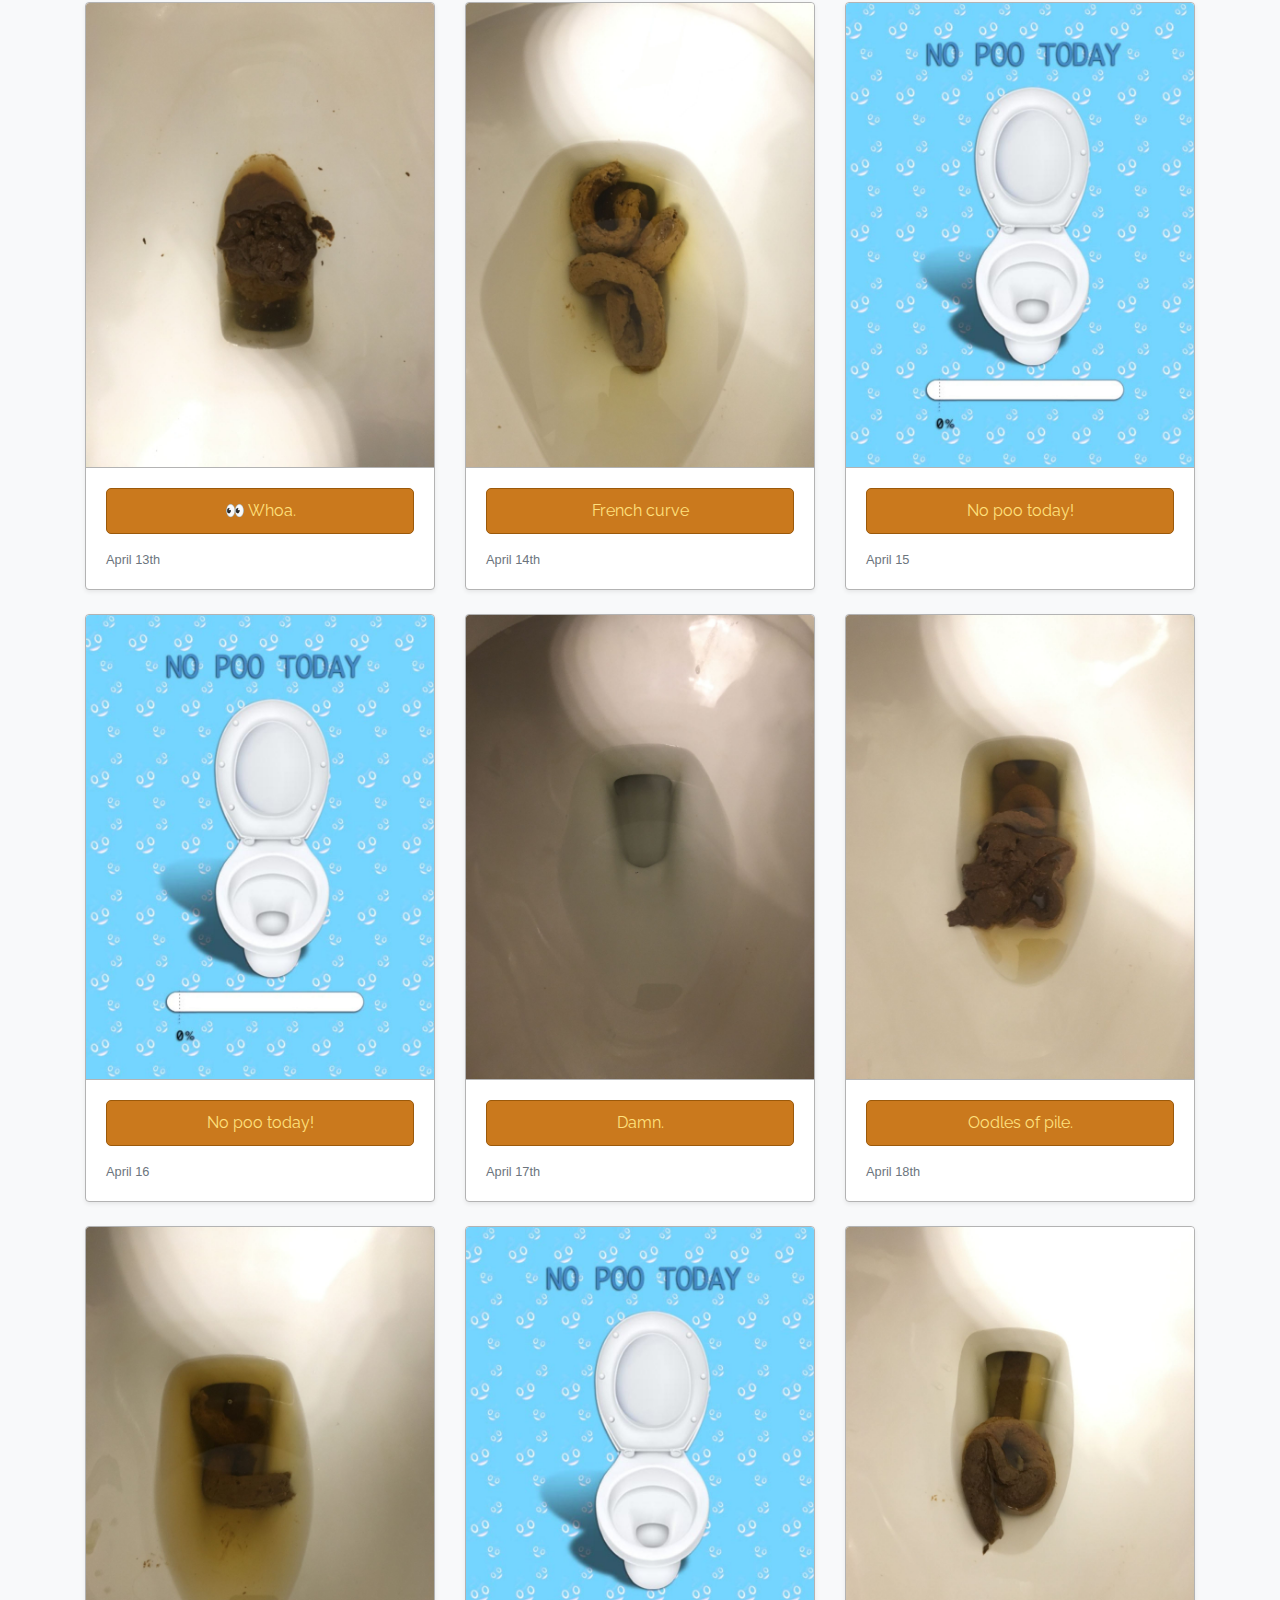
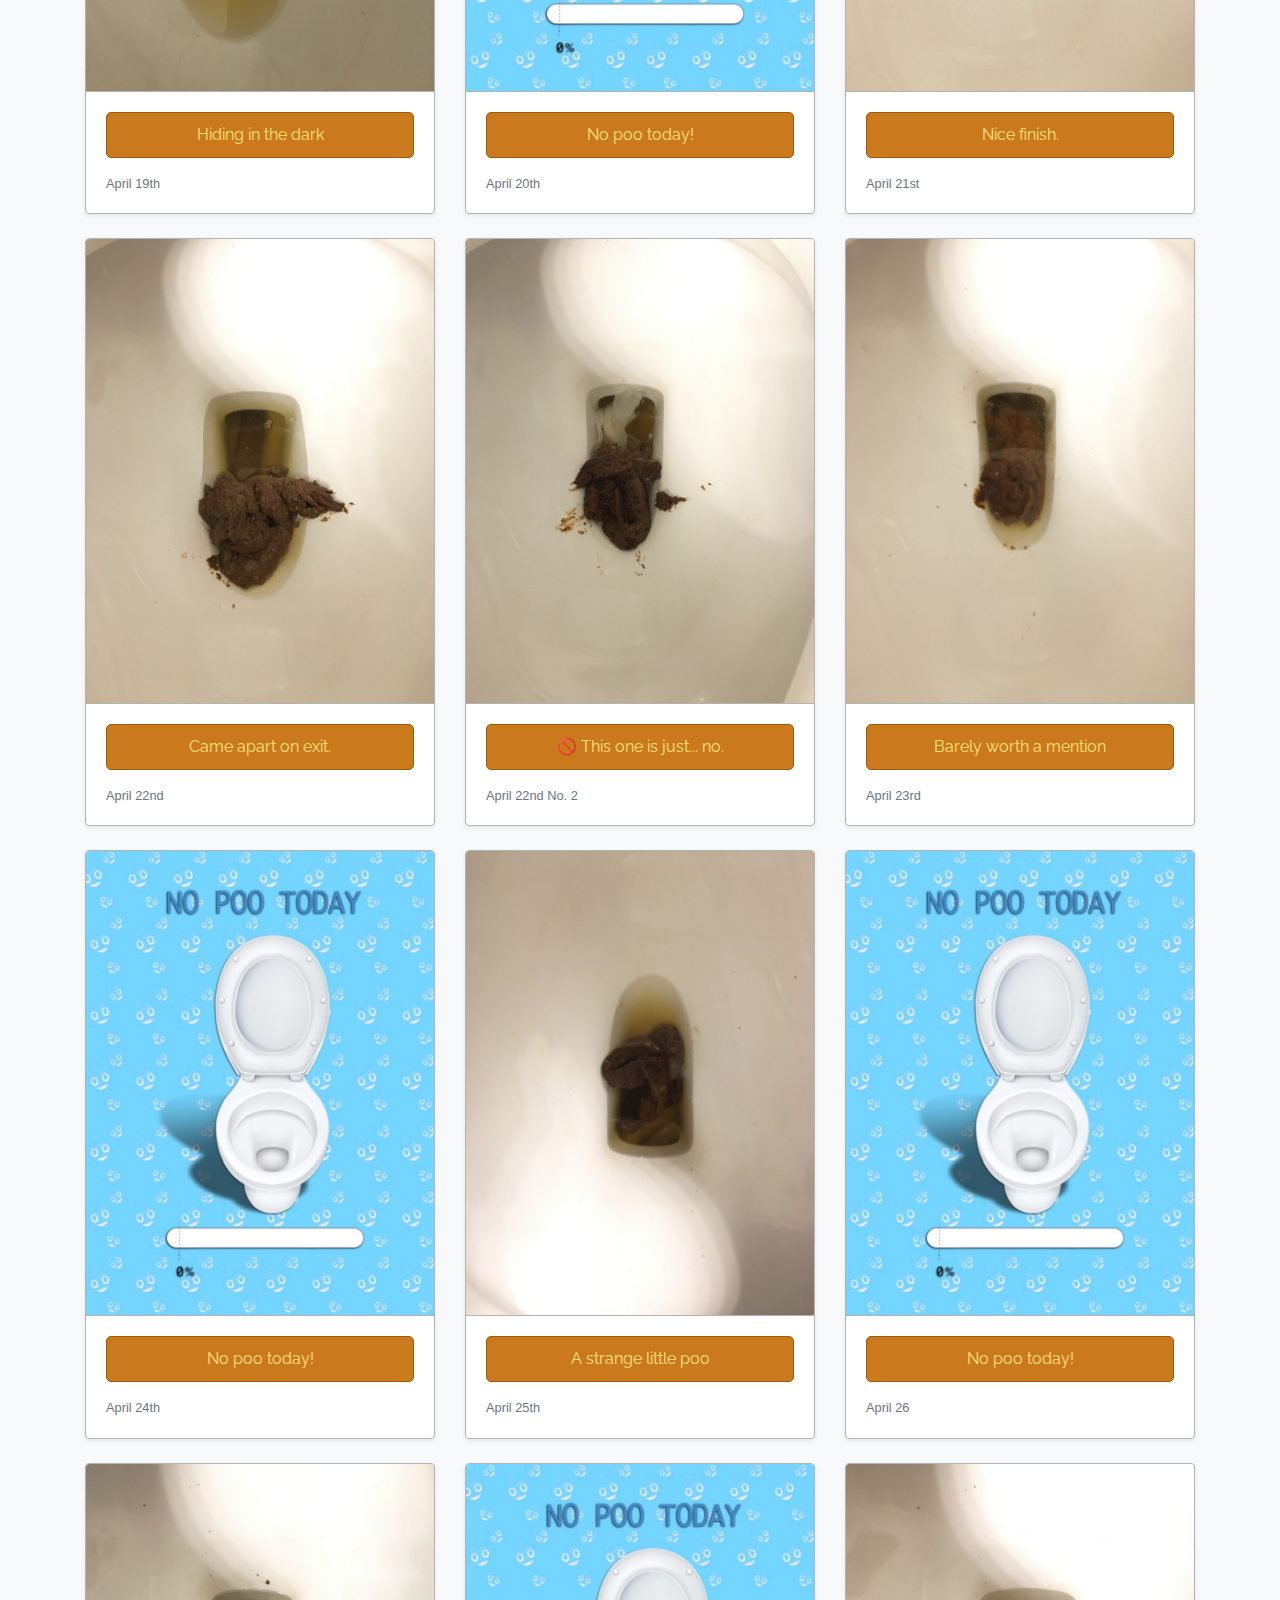
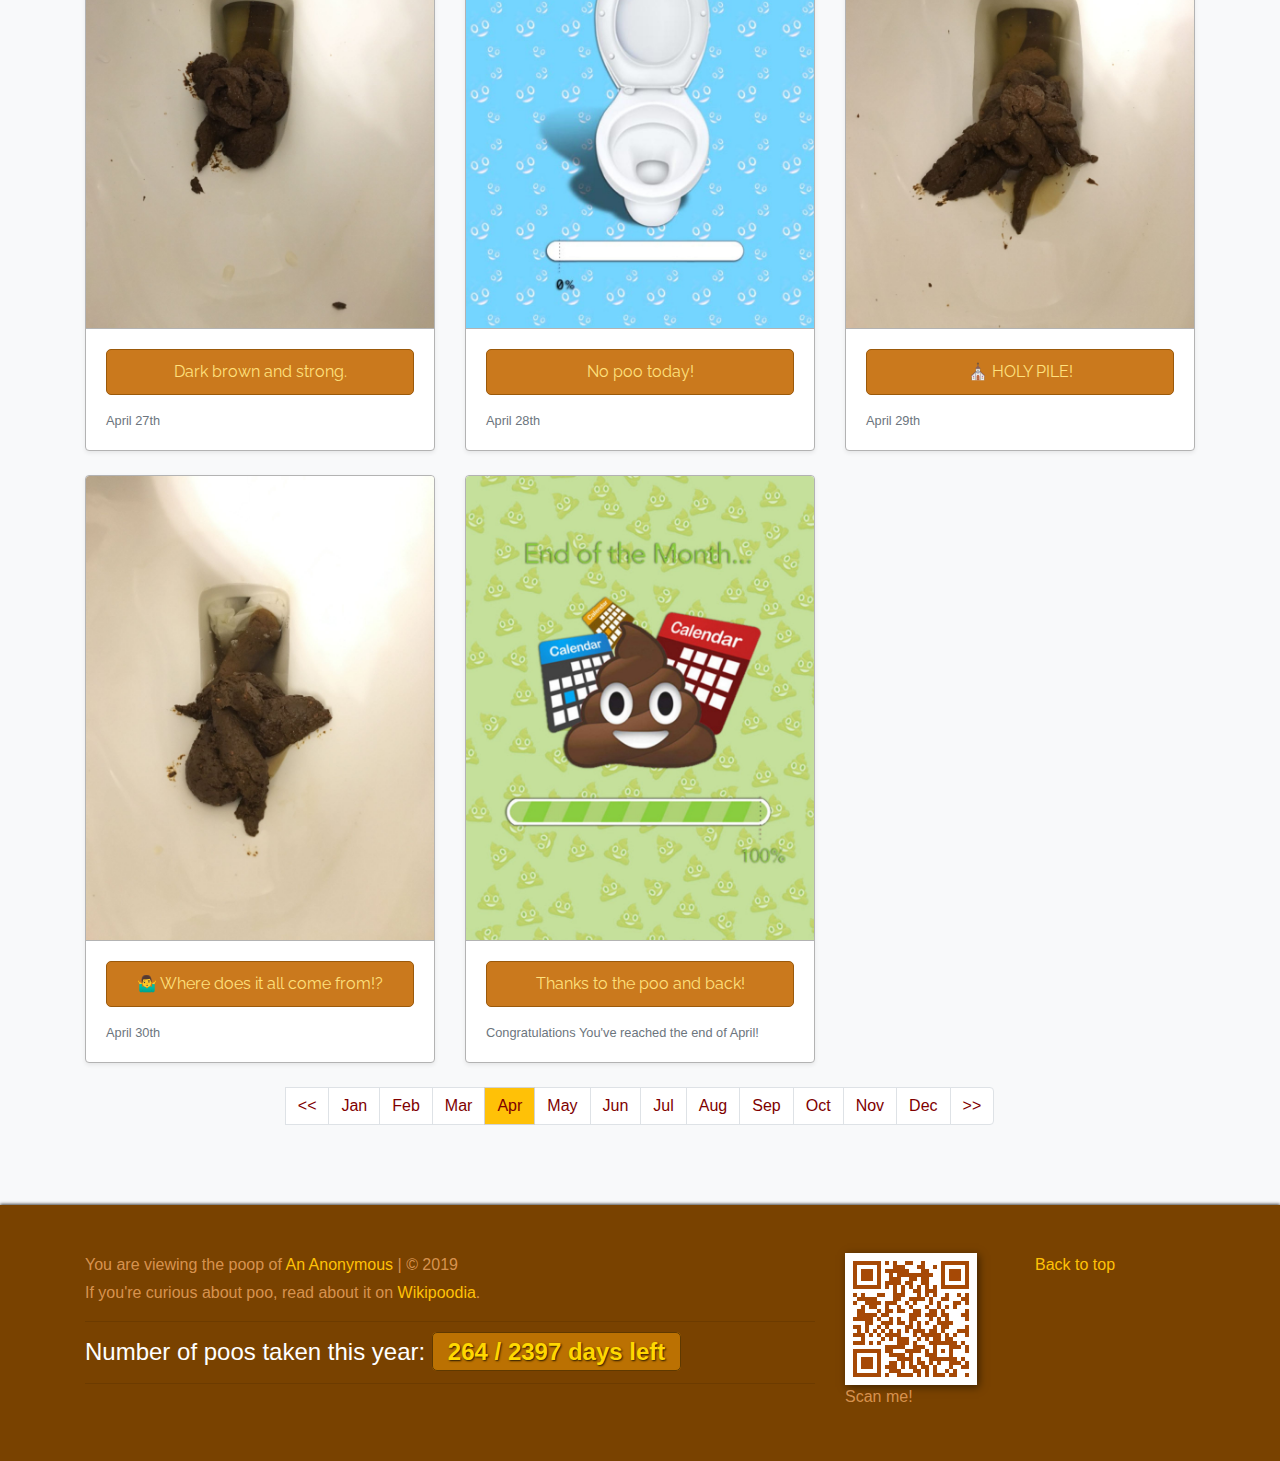
==== commit b37cf0eb: "Finishing up the year-long project" ====
--- a/apr.html
+++ b/apr.html
@@ -337,7 +337,7 @@
               <div class="col-md-4">
                       <div class="card mb-4 shadow-sm">
                         <a href="images/04April/18th.jpg" data-lightbox="image-1" data-title="April 18th">
-                        <img src="images/04April/18th.jpg class="bd-placeholder-img card-img-top" width="100%" height="100%"></a>
+                        <img src="images/04April/18th.jpg" class="bd-placeholder-img card-img-top" width="100%" height="100%"></a>
                         <div class="card-body">
                           <p class="card-text">Oodles of pile.</p>
                           <div class="d-flex justify-content-between align-items-center">
